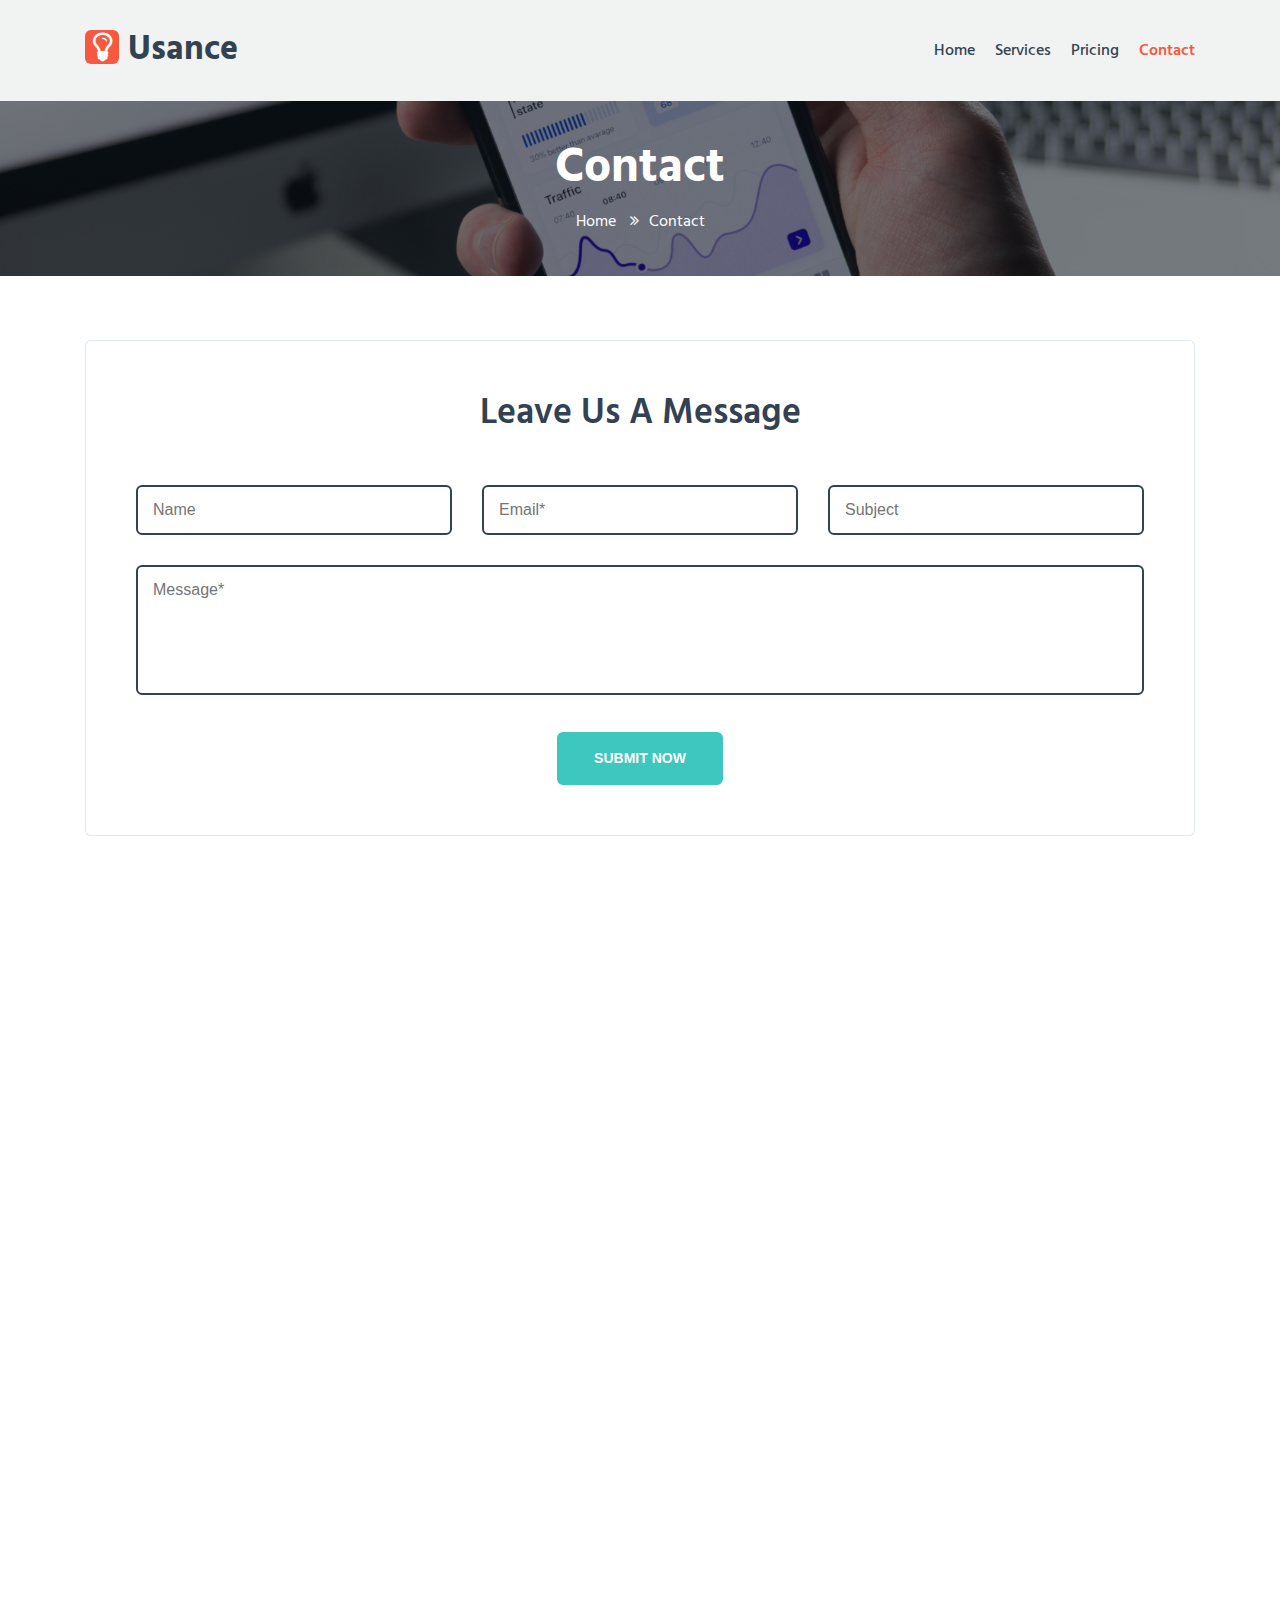
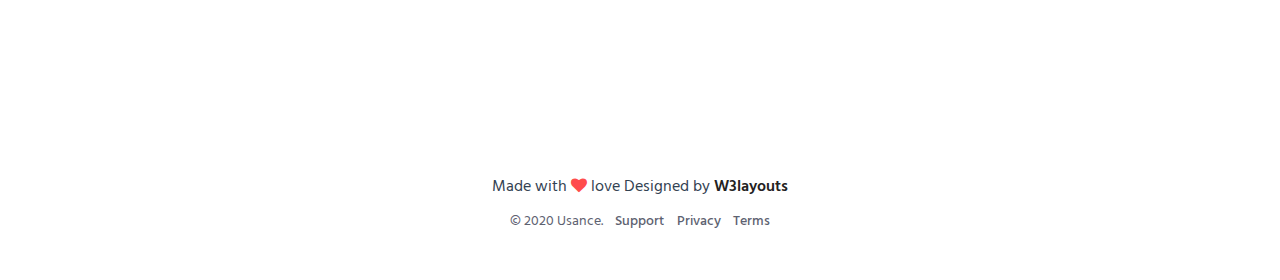
==== contact.html @ fd25aee6 "initial" ====
<!--
Author: W3layouts
Author URL: http://w3layouts.com
-->
<!doctype html>
<html lang="zxx">

<head>
  <!-- Required meta tags -->
  <meta charset="utf-8">
  <meta name="viewport" content="width=device-width, initial-scale=1, shrink-to-fit=no">
  <title>Usance a Corporate Category Bootstrap Responsive Website Template | Contact :: W3layouts</title>
  <!-- Template CSS -->
  <link rel="stylesheet" href="assets/css/style-starter.css">
  <!-- Template CSS -->
  <link href="//fonts.googleapis.com/css?family=Hind:400,500,600,700&display=swap" rel="stylesheet">
  <!-- Template CSS -->

</head>

<body>
  <!--/top-header-content-->
  <div class="template">
    <header id="site-header" class="fixed-top">
      <div class="container">
        <nav class="navbar navbar-expand-lg navbar-dark stroke">
          <a class="navbar-brand" href="index.html">
            <span class="fa fa-lightbulb-o"></span> Usance
          </a>
          <button class="navbar-toggler bg-gradient" type="button" data-toggle="collapse"
            data-target="#navbarTogglerDemo02" aria-controls="navbarTogglerDemo02" aria-expanded="false"
            aria-label="Toggle navigation"><span class="navbar-toggler-icon fa fa-bars"> </span>
          </button>

          <div class="collapse navbar-collapse" id="navbarTogglerDemo02">
            <ul class="navbar-nav ml-auto">
              <li class="nav-item">
                <a class="nav-link" href="index.html">Home <span class="sr-only">(current)</span></a>
              </li>
              <li class="nav-item">
                <a class="nav-link effect-3" href="services.html">Services</a>
              </li>
             
              <li class="nav-item">
                <a class="nav-link effect-3" href="pricing.html">Pricing</a>
              </li>
              <li class="nav-item active">
                <a class="nav-link effect-3" href="contact.html">Contact</a>
              </li>
            </ul>

          </div>
        </nav>
      </div>
    </header>
  </div>
  <!--//top-header-content-->

  <section class="w3l-inner-page-main">
    <div class="breadcrumb-infhny">
      <div class="container">
        <nav aria-label="breadcrumb">
          <h2 class="hny-title text-center">Contact</h2>
          <ol class="breadcrumb mb-0">
            <li><a href="index.html">Home</a>
              <span class="fa fa-angle-double-right"></span></li>
            <li class="active">Contact</li>
          </ol>
        </nav>
      </div>
    </div>
  </section>


  <!-- /contact-form -->
  <section class="w3l-contact-main">
    <div class="contact-infhny py-5">
      <div class="container py-lg-3">
        <div class="top-map">
          <div class="map-content-9">
            <form action="https://sendmail.w3layouts.com/submitForm" method="post">
              <div class="form-top1">
                <h3 class="hny-title text-center mb-lg-5 mb-4" data-aos="fade-down">Leave us a Message</h3>
                <div class="form-top">

                  <div class="form-top-left" data-aos="fade-up">

                    <input type="text" name="w3lName" id="w3lName" placeholder="Name" required="">

                    <input type="email" name="w3lSender" id="w3lSender" placeholder="Email*" required="">

                    <input type="text" name="w3lSubject" id="w3lName" placeholder="Subject" required="">

                  </div>
                  <div class="form-top-righ" data-aos="fade-up">
                    <textarea name="w3lMessage" id="w3lMessage" placeholder="Message*" required=""></textarea>
                  </div>
                </div>
                <div class="text-center">
                  <button type="submit">Submit Now</button>
                </div>
              </div>
            </form>
          </div>
          <div class="cont-details">
            <div class="cont-top london text-center" data-aos="fade-up">
              <h6><span class="fa fa-map-marker"></span> London Office</h6>
              <p>90 Maryam Springs Suite 260, Courbevoie, London, London</p>
              <p><a href="tel:+342 5897555">+342 5897556</a></p>
              <p><a href="mailto:info@example.com">mail@example.com</a></p>
            </div>
            <div class="cont-top paris text-center" data-aos="fade-up">
              <h6><span class="fa fa-map-marker"></span> Paris Office</h6>
              <p>20 Maryam Springs Suite 260, Courbevoie, Paris, Paris</p>
              <p><a href="tel:+442 5897555">+442 5897555</a></p>
              <p><a href="mailto:info@example.com">mail@example.com</a></p>
            </div>
            <div class="cont-top newyork text-center" data-aos="fade-up">
              <h6><span class="fa fa-map-marker"></span> New York Office</h6>
              <p>80 Maryam Springs Suite 260, Courbevoie, New York, USA</p>
              <p><a href="tel:+242 5897555">+242 5897554</a></p>
              <p><a href="mailto:info@example.com">mail@example.com</a></p>
            </div>
          </div>
        </div>
      </div>
    </div>

    <div class="map">
      <iframe
        src="https://www.google.com/maps/embed?pb=!1m18!1m12!1m3!1d387193.3059445135!2d-74.25986613799748!3d40.69714941774136!2m3!1f0!2f0!3f0!3m2!1i1024!2i768!4f13.1!4m3!3e3!4m0!4m0!5e0!3m2!1sen!2sin!4v1570181661801!5m2!1sen!2sin"
        allowfullscreen=""></iframe>
    </div>

  </section>
  <!-- //contact-form -->

  <!-- footer -->
  <footer class="w3l-footer-16">
    <div class="footer-content py-lg-5 py-4 text-center">
      <div class="container">
        <div class="copy-right">
      <h6>Made with <span class="fa fa-heart" aria-hidden="true"></span> love Designed by <a
						href="https://w3layouts.com">W3layouts</a> </h6>

          <ul class="footer-gd-16">
            <li>© 2020 Usance. </li>
            <li><a href="#">Support</a></li>
            <li><a href="#">Privacy</a></li>
            <li><a href="#">Terms</a></li>
          </ul>
        </div>
        <button onclick="topFunction()" id="movetop" title="Go to top">
          <span class="fa fa-angle-up"></span>
        </button>
      </div>
    </div>

    <!-- move top -->
    <script>
      // When the user scrolls down 20px from the top of the document, show the button
      window.onscroll = function () {
        scrollFunction()
      };

      function scrollFunction() {
        if (document.body.scrollTop > 20 || document.documentElement.scrollTop > 20) {
          document.getElementById("movetop").style.display = "block";
        } else {
          document.getElementById("movetop").style.display = "none";
        }
      }

      // When the user clicks on the button, scroll to the top of the document
      function topFunction() {
        document.body.scrollTop = 0;
        document.documentElement.scrollTop = 0;
      }
    </script>
    <!-- //move top -->
    <script>
      $(function () {
        $('.navbar-toggler').click(function () {
          $('body').toggleClass('noscroll');
        })
      });
    </script>
  </footer>
  <!-- //footer -->
</body>

</html>
<script src="assets/js/jquery-3.3.1.min.js"></script>
<!-- disable body scroll which navbar is in active -->
<script>
  $(function () {
    $('.navbar-toggler').click(function () {
      $('body').toggleClass('noscroll');
    })
  });
</script>
<!--/MENU-JS-->
<script>
  $(window).on("scroll", function () {
    var scroll = $(window).scrollTop();

    if (scroll >= 80) {
      $("#site-header").addClass("nav-fixed");
    } else {
      $("#site-header").removeClass("nav-fixed");
    }
  });

  //Main navigation Active Class Add Remove
  $(".navbar-toggler").on("click", function () {
    $("header").toggleClass("active");
  });
  $(document).on("ready", function () {
    if ($(window).width() > 991) {
      $("header").removeClass("active");
    }
    $(window).on("resize", function () {
      if ($(window).width() > 991) {
        $("header").removeClass("active");
      }
    });
  });
</script>
<!--//MENU-JS-->
<!-- /aos -->
<script src="assets/js/aos.js"></script>
<script src="assets/js/aosindex.js"></script>
<!-- //aos -->
<!-- disable body scroll which navbar is in active -->
<!-- //jQuery-Photo-filter-lightbox-portfolio-plugin -->
<script src="assets/js/bootstrap.min.js"></script>
---- assets/css/style-starter.css ----
/*--
Author: W3layouts
Author URL: http://w3layouts.com
--*/
@charset "UTF-8";

html {
  scroll-behavior: smooth;
}

h1,
h2,
h3,
h4,
h5,
h6 {
  font-family: 'Hind', sans-serif;
  font-weight: 700;
}

body,
body a,
body li,
body p,
.btn,
input {
  font-family: 'Hind', sans-serif;
}

body p {
  line-height: 1.5;
  font-weight: 400;
  font-size: 16px;
}

ol,
ul,
dl {
  margin-top: 0;
  margin-bottom: 0rem;
  padding: 0;
}

.form-control:focus {
  box-shadow: none !important;
}

body a:hover {
  color: #f75940;
  transition: 0.3s ease;
}

body input {
  border-radius: 6px;
}

body img {
  border-radius: 6px;
}

.noscroll {
  overflow: hidden;
}

h3.hny-title,
h3.hny-title.two {
  font-size: 38px;
  line-height: 46px;
  color: #334252;
  margin-bottom: 24px;
  text-transform: capitalize;
  font-weight: 600;
}

h3.hny-title.two {
  color: #fff;
}

h3.hny-title span.dot-1 {
  color: #f75940;
  margin-left: 10px;
}

a.read-more-btn.btn {
  font-weight: 600;
  box-shadow: 10px 10px 30px rgba(0, 0, 0, 0.1);
  transition: all .2s ease-in-out;
  border: 2px solid #f75940;
  padding: 0 32px;
  height: 53px;
  font-size: 18px;
  line-height: 53px;
  border-radius: 10px;
  color: #fff;
  background: #f75940;
}

a.read-more-btn.btn:hover {
  background: #3dc7be;
  border: 2px solid #3dc7be;
}

@media (max-width: 1280px) {

  h3.hny-title,
  h3.hny-title.two {
    font-size: 36px;
    line-height: 46px;
  }
}

@media (max-width: 667px) {

  h3.hny-title,
  h3.hny-title.two {
    font-size: 30px;
    line-height: 40px;
  }

  a.read-more-btn.btn {
    margin-top: 10px;
  }
}

@media (max-width: 480px) {

  h3.hny-title,
  h3.hny-title.two {
    font-size: 28px;
    line-height: 38px;
  }
}

@media (max-width: 440px) {

  h3.hny-title,
  h3.hny-title.two {
    font-size: 26px;
    line-height: 36px;
  }
}

/*!
 *  Font Awesome 4.7.0 by @davegandy - http://fontawesome.io - @fontawesome
 *  License - http://fontawesome.io/license (Font: SIL OFL 1.1, CSS: MIT License)
 */
/* FONT PATH
 * -------------------------- */
@font-face {
  font-family: 'FontAwesome';
  src: url("../fonts/fontawesome-webfont.eot?v=4.7.0");
  src: url("../fonts/fontawesome-webfont.eot?#iefix&v=4.7.0") format("embedded-opentype"), url("../fonts/fontawesome-webfont.woff2?v=4.7.0") format("woff2"), url("../fonts/fontawesome-webfont.woff?v=4.7.0") format("woff"), url("../fonts/fontawesome-webfont.ttf?v=4.7.0") format("truetype"), url("../fonts/fontawesome-webfont.svg?v=4.7.0#fontawesomeregular") format("svg");
  font-weight: normal;
  font-style: normal;
}

.fa {
  display: inline-block;
  font: normal normal normal 14px/1 FontAwesome;
  font-size: inherit;
  text-rendering: auto;
  -webkit-font-smoothing: antialiased;
  -moz-osx-font-smoothing: grayscale;
}

/* makes the font 33% larger relative to the icon container */
.fa-lg {
  font-size: 1.33333em;
  line-height: 0.75em;
  vertical-align: -15%;
}

.fa-2x {
  font-size: 2em;
}

.fa-3x {
  font-size: 3em;
}

.fa-4x {
  font-size: 4em;
}

.fa-5x {
  font-size: 5em;
}

.fa-fw {
  width: 1.28571em;
  text-align: center;
}

.fa-ul {
  padding-left: 0;
  margin-left: 2.14286em;
  list-style-type: none;
}

.fa-ul>li {
  position: relative;
}

.fa-li {
  position: absolute;
  left: -2.14286em;
  width: 2.14286em;
  top: 0.14286em;
  text-align: center;
}

.fa-li.fa-lg {
  left: -1.85714em;
}

.fa-border {
  padding: .2em .25em .15em;
  border: solid 0.08em #eee;
  border-radius: .1em;
}

.fa-pull-left {
  float: left;
}

.fa-pull-right {
  float: right;
}

.fa.fa-pull-left {
  margin-right: .3em;
}

.fa.fa-pull-right {
  margin-left: .3em;
}

/* Deprecated as of 4.4.0 */
.pull-right {
  float: right;
}

.pull-left {
  float: left;
}

.fa.pull-left {
  margin-right: .3em;
}

.fa.pull-right {
  margin-left: .3em;
}

.fa-spin {
  -webkit-animation: fa-spin 2s infinite linear;
  animation: fa-spin 2s infinite linear;
}

.fa-pulse {
  -webkit-animation: fa-spin 1s infinite steps(8);
  animation: fa-spin 1s infinite steps(8);
}

@-webkit-keyframes fa-spin {
  0% {
    transform: rotate(0deg);
  }

  100% {
    transform: rotate(359deg);
  }
}

@keyframes fa-spin {
  0% {
    transform: rotate(0deg);
  }

  100% {
    transform: rotate(359deg);
  }
}

.fa-rotate-90 {
  -ms-filter: "progid:DXImageTransform.Microsoft.BasicImage(rotation=1)";
  transform: rotate(90deg);
}

.fa-rotate-180 {
  -ms-filter: "progid:DXImageTransform.Microsoft.BasicImage(rotation=2)";
  transform: rotate(180deg);
}

.fa-rotate-270 {
  -ms-filter: "progid:DXImageTransform.Microsoft.BasicImage(rotation=3)";
  transform: rotate(270deg);
}

.fa-flip-horizontal {
  -ms-filter: "progid:DXImageTransform.Microsoft.BasicImage(rotation=0, mirror=1)";
  transform: scale(-1, 1);
}

.fa-flip-vertical {
  -ms-filter: "progid:DXImageTransform.Microsoft.BasicImage(rotation=2, mirror=1)";
  transform: scale(1, -1);
}

:root .fa-rotate-90,
:root .fa-rotate-180,
:root .fa-rotate-270,
:root .fa-flip-horizontal,
:root .fa-flip-vertical {
  -webkit-filter: none;
  filter: none;
}

.fa-stack {
  position: relative;
  display: inline-block;
  width: 2em;
  height: 2em;
  line-height: 2em;
  vertical-align: middle;
}

.fa-stack-1x,
.fa-stack-2x {
  position: absolute;
  left: 0;
  width: 100%;
  text-align: center;
}

.fa-stack-1x {
  line-height: inherit;
}

.fa-stack-2x {
  font-size: 2em;
}

.fa-inverse {
  color: #fff;
}

/* Font Awesome uses the Unicode Private Use Area (PUA) to ensure screen
   readers do not read off random characters that represent icons */
.fa-glass:before {
  content: "";
}

.fa-music:before {
  content: "";
}

.fa-search:before {
  content: "";
}

.fa-envelope-o:before {
  content: "";
}

.fa-heart:before {
  content: "";
}

.fa-star:before {
  content: "";
}

.fa-star-o:before {
  content: "";
}

.fa-user:before {
  content: "";
}

.fa-film:before {
  content: "";
}

.fa-th-large:before {
  content: "";
}

.fa-th:before {
  content: "";
}

.fa-th-list:before {
  content: "";
}

.fa-check:before {
  content: "";
}

.fa-remove:before,
.fa-close:before,
.fa-times:before {
  content: "";
}

.fa-search-plus:before {
  content: "";
}

.fa-search-minus:before {
  content: "";
}

.fa-power-off:before {
  content: "";
}

.fa-signal:before {
  content: "";
}

.fa-gear:before,
.fa-cog:before {
  content: "";
}

.fa-trash-o:before {
  content: "";
}

.fa-home:before {
  content: "";
}

.fa-file-o:before {
  content: "";
}

.fa-clock-o:before {
  content: "";
}

.fa-road:before {
  content: "";
}

.fa-download:before {
  content: "";
}

.fa-arrow-circle-o-down:before {
  content: "";
}

.fa-arrow-circle-o-up:before {
  content: "";
}

.fa-inbox:before {
  content: "";
}

.fa-play-circle-o:before {
  content: "";
}

.fa-rotate-right:before,
.fa-repeat:before {
  content: "";
}

.fa-refresh:before {
  content: "";
}

.fa-list-alt:before {
  content: "";
}

.fa-lock:before {
  content: "";
}

.fa-flag:before {
  content: "";
}

.fa-headphones:before {
  content: "";
}

.fa-volume-off:before {
  content: "";
}

.fa-volume-down:before {
  content: "";
}

.fa-volume-up:before {
  content: "";
}

.fa-qrcode:before {
  content: "";
}

.fa-barcode:before {
  content: "";
}

.fa-tag:before {
  content: "";
}

.fa-tags:before {
  content: "";
}

.fa-book:before {
  content: "";
}

.fa-bookmark:before {
  content: "";
}

.fa-print:before {
  content: "";
}

.fa-camera:before {
  content: "";
}

.fa-font:before {
  content: "";
}

.fa-bold:before {
  content: "";
}

.fa-italic:before {
  content: "";
}

.fa-text-height:before {
  content: "";
}

.fa-text-width:before {
  content: "";
}

.fa-align-left:before {
  content: "";
}

.fa-align-center:before {
  content: "";
}

.fa-align-right:before {
  content: "";
}

.fa-align-justify:before {
  content: "";
}

.fa-list:before {
  content: "";
}

.fa-dedent:before,
.fa-outdent:before {
  content: "";
}

.fa-indent:before {
  content: "";
}

.fa-video-camera:before {
  content: "";
}

.fa-photo:before,
.fa-image:before,
.fa-picture-o:before {
  content: "";
}

.fa-pencil:before {
  content: "";
}

.fa-map-marker:before {
  content: "";
}

.fa-adjust:before {
  content: "";
}

.fa-tint:before {
  content: "";
}

.fa-edit:before,
.fa-pencil-square-o:before {
  content: "";
}

.fa-share-square-o:before {
  content: "";
}

.fa-check-square-o:before {
  content: "";
}

.fa-arrows:before {
  content: "";
}

.fa-step-backward:before {
  content: "";
}

.fa-fast-backward:before {
  content: "";
}

.fa-backward:before {
  content: "";
}

.fa-play:before {
  content: "";
}

.fa-pause:before {
  content: "";
}

.fa-stop:before {
  content: "";
}

.fa-forward:before {
  content: "";
}

.fa-fast-forward:before {
  content: "";
}

.fa-step-forward:before {
  content: "";
}

.fa-eject:before {
  content: "";
}

.fa-chevron-left:before {
  content: "";
}

.fa-chevron-right:before {
  content: "";
}

.fa-plus-circle:before {
  content: "";
}

.fa-minus-circle:before {
  content: "";
}

.fa-times-circle:before {
  content: "";
}

.fa-check-circle:before {
  content: "";
}

.fa-question-circle:before {
  content: "";
}

.fa-info-circle:before {
  content: "";
}

.fa-crosshairs:before {
  content: "";
}

.fa-times-circle-o:before {
  content: "";
}

.fa-check-circle-o:before {
  content: "";
}

.fa-ban:before {
  content: "";
}

.fa-arrow-left:before {
  content: "";
}

.fa-arrow-right:before {
  content: "";
}

.fa-arrow-up:before {
  content: "";
}

.fa-arrow-down:before {
  content: "";
}

.fa-mail-forward:before,
.fa-share:before {
  content: "";
}

.fa-expand:before {
  content: "";
}

.fa-compress:before {
  content: "";
}

.fa-plus:before {
  content: "";
}

.fa-minus:before {
  content: "";
}

.fa-asterisk:before {
  content: "";
}

.fa-exclamation-circle:before {
  content: "";
}

.fa-gift:before {
  content: "";
}

.fa-leaf:before {
  content: "";
}

.fa-fire:before {
  content: "";
}

.fa-eye:before {
  content: "";
}

.fa-eye-slash:before {
  content: "";
}

.fa-warning:before,
.fa-exclamation-triangle:before {
  content: "";
}

.fa-plane:before {
  content: "";
}

.fa-calendar:before {
  content: "";
}

.fa-random:before {
  content: "";
}

.fa-comment:before {
  content: "";
}

.fa-magnet:before {
  content: "";
}

.fa-chevron-up:before {
  content: "";
}

.fa-chevron-down:before {
  content: "";
}

.fa-retweet:before {
  content: "";
}

.fa-shopping-cart:before {
  content: "";
}

.fa-folder:before {
  content: "";
}

.fa-folder-open:before {
  content: "";
}

.fa-arrows-v:before {
  content: "";
}

.fa-arrows-h:before {
  content: "";
}

.fa-bar-chart-o:before,
.fa-bar-chart:before {
  content: "";
}

.fa-twitter-square:before {
  content: "";
}

.fa-facebook-square:before {
  content: "";
}

.fa-camera-retro:before {
  content: "";
}

.fa-key:before {
  content: "";
}

.fa-gears:before,
.fa-cogs:before {
  content: "";
}

.fa-comments:before {
  content: "";
}

.fa-thumbs-o-up:before {
  content: "";
}

.fa-thumbs-o-down:before {
  content: "";
}

.fa-star-half:before {
  content: "";
}

.fa-heart-o:before {
  content: "";
}

.fa-sign-out:before {
  content: "";
}

.fa-linkedin-square:before {
  content: "";
}

.fa-thumb-tack:before {
  content: "";
}

.fa-external-link:before {
  content: "";
}

.fa-sign-in:before {
  content: "";
}

.fa-trophy:before {
  content: "";
}

.fa-github-square:before {
  content: "";
}

.fa-upload:before {
  content: "";
}

.fa-lemon-o:before {
  content: "";
}

.fa-phone:before {
  content: "";
}

.fa-square-o:before {
  content: "";
}

.fa-bookmark-o:before {
  content: "";
}

.fa-phone-square:before {
  content: "";
}

.fa-twitter:before {
  content: "";
}

.fa-facebook-f:before,
.fa-facebook:before {
  content: "";
}

.fa-github:before {
  content: "";
}

.fa-unlock:before {
  content: "";
}

.fa-credit-card:before {
  content: "";
}

.fa-feed:before,
.fa-rss:before {
  content: "";
}

.fa-hdd-o:before {
  content: "";
}

.fa-bullhorn:before {
  content: "";
}

.fa-bell:before {
  content: "";
}

.fa-certificate:before {
  content: "";
}

.fa-hand-o-right:before {
  content: "";
}

.fa-hand-o-left:before {
  content: "";
}

.fa-hand-o-up:before {
  content: "";
}

.fa-hand-o-down:before {
  content: "";
}

.fa-arrow-circle-left:before {
  content: "";
}

.fa-arrow-circle-right:before {
  content: "";
}

.fa-arrow-circle-up:before {
  content: "";
}

.fa-arrow-circle-down:before {
  content: "";
}

.fa-globe:before {
  content: "";
}

.fa-wrench:before {
  content: "";
}

.fa-tasks:before {
  content: "";
}

.fa-filter:before {
  content: "";
}

.fa-briefcase:before {
  content: "";
}

.fa-arrows-alt:before {
  content: "";
}

.fa-group:before,
.fa-users:before {
  content: "";
}

.fa-chain:before,
.fa-link:before {
  content: "";
}

.fa-cloud:before {
  content: "";
}

.fa-flask:before {
  content: "";
}

.fa-cut:before,
.fa-scissors:before {
  content: "";
}

.fa-copy:before,
.fa-files-o:before {
  content: "";
}

.fa-paperclip:before {
  content: "";
}

.fa-save:before,
.fa-floppy-o:before {
  content: "";
}

.fa-square:before {
  content: "";
}

.fa-navicon:before,
.fa-reorder:before,
.fa-bars:before {
  content: "";
}

.fa-list-ul:before {
  content: "";
}

.fa-list-ol:before {
  content: "";
}

.fa-strikethrough:before {
  content: "";
}

.fa-underline:before {
  content: "";
}

.fa-table:before {
  content: "";
}

.fa-magic:before {
  content: "";
}

.fa-truck:before {
  content: "";
}

.fa-pinterest:before {
  content: "";
}

.fa-pinterest-square:before {
  content: "";
}

.fa-google-plus-square:before {
  content: "";
}

.fa-google-plus:before {
  content: "";
}

.fa-money:before {
  content: "";
}

.fa-caret-down:before {
  content: "";
}

.fa-caret-up:before {
  content: "";
}

.fa-caret-left:before {
  content: "";
}

.fa-caret-right:before {
  content: "";
}

.fa-columns:before {
  content: "";
}

.fa-unsorted:before,
.fa-sort:before {
  content: "";
}

.fa-sort-down:before,
.fa-sort-desc:before {
  content: "";
}

.fa-sort-up:before,
.fa-sort-asc:before {
  content: "";
}

.fa-envelope:before {
  content: "";
}

.fa-linkedin:before {
  content: "";
}

.fa-rotate-left:before,
.fa-undo:before {
  content: "";
}

.fa-legal:before,
.fa-gavel:before {
  content: "";
}

.fa-dashboard:before,
.fa-tachometer:before {
  content: "";
}

.fa-comment-o:before {
  content: "";
}

.fa-comments-o:before {
  content: "";
}

.fa-flash:before,
.fa-bolt:before {
  content: "";
}

.fa-sitemap:before {
  content: "";
}

.fa-umbrella:before {
  content: "";
}

.fa-paste:before,
.fa-clipboard:before {
  content: "";
}

.fa-lightbulb-o:before {
  content: "";
}

.fa-exchange:before {
  content: "";
}

.fa-cloud-download:before {
  content: "";
}

.fa-cloud-upload:before {
  content: "";
}

.fa-user-md:before {
  content: "";
}

.fa-stethoscope:before {
  content: "";
}

.fa-suitcase:before {
  content: "";
}

.fa-bell-o:before {
  content: "";
}

.fa-coffee:before {
  content: "";
}

.fa-cutlery:before {
  content: "";
}

.fa-file-text-o:before {
  content: "";
}

.fa-building-o:before {
  content: "";
}

.fa-hospital-o:before {
  content: "";
}

.fa-ambulance:before {
  content: "";
}

.fa-medkit:before {
  content: "";
}

.fa-fighter-jet:before {
  content: "";
}

.fa-beer:before {
  content: "";
}

.fa-h-square:before {
  content: "";
}

.fa-plus-square:before {
  content: "";
}

.fa-angle-double-left:before {
  content: "";
}

.fa-angle-double-right:before {
  content: "";
}

.fa-angle-double-up:before {
  content: "";
}

.fa-angle-double-down:before {
  content: "";
}

.fa-angle-left:before {
  content: "";
}

.fa-angle-right:before {
  content: "";
}

.fa-angle-up:before {
  content: "";
}

.fa-angle-down:before {
  content: "";
}

.fa-desktop:before {
  content: "";
}

.fa-laptop:before {
  content: "";
}

.fa-tablet:before {
  content: "";
}

.fa-mobile-phone:before,
.fa-mobile:before {
  content: "";
}

.fa-circle-o:before {
  content: "";
}

.fa-quote-left:before {
  content: "";
}

.fa-quote-right:before {
  content: "";
}

.fa-spinner:before {
  content: "";
}

.fa-circle:before {
  content: "";
}

.fa-mail-reply:before,
.fa-reply:before {
  content: "";
}

.fa-github-alt:before {
  content: "";
}

.fa-folder-o:before {
  content: "";
}

.fa-folder-open-o:before {
  content: "";
}

.fa-smile-o:before {
  content: "";
}

.fa-frown-o:before {
  content: "";
}

.fa-meh-o:before {
  content: "";
}

.fa-gamepad:before {
  content: "";
}

.fa-keyboard-o:before {
  content: "";
}

.fa-flag-o:before {
  content: "";
}

.fa-flag-checkered:before {
  content: "";
}

.fa-terminal:before {
  content: "";
}

.fa-code:before {
  content: "";
}

.fa-mail-reply-all:before,
.fa-reply-all:before {
  content: "";
}

.fa-star-half-empty:before,
.fa-star-half-full:before,
.fa-star-half-o:before {
  content: "";
}

.fa-location-arrow:before {
  content: "";
}

.fa-crop:before {
  content: "";
}

.fa-code-fork:before {
  content: "";
}

.fa-unlink:before,
.fa-chain-broken:before {
  content: "";
}

.fa-question:before {
  content: "";
}

.fa-info:before {
  content: "";
}

.fa-exclamation:before {
  content: "";
}

.fa-superscript:before {
  content: "";
}

.fa-subscript:before {
  content: "";
}

.fa-eraser:before {
  content: "";
}

.fa-puzzle-piece:before {
  content: "";
}

.fa-microphone:before {
  content: "";
}

.fa-microphone-slash:before {
  content: "";
}

.fa-shield:before {
  content: "";
}

.fa-calendar-o:before {
  content: "";
}

.fa-fire-extinguisher:before {
  content: "";
}

.fa-rocket:before {
  content: "";
}

.fa-maxcdn:before {
  content: "";
}

.fa-chevron-circle-left:before {
  content: "";
}

.fa-chevron-circle-right:before {
  content: "";
}

.fa-chevron-circle-up:before {
  content: "";
}

.fa-chevron-circle-down:before {
  content: "";
}

.fa-html5:before {
  content: "";
}

.fa-css3:before {
  content: "";
}

.fa-anchor:before {
  content: "";
}

.fa-unlock-alt:before {
  content: "";
}

.fa-bullseye:before {
  content: "";
}

.fa-ellipsis-h:before {
  content: "";
}

.fa-ellipsis-v:before {
  content: "";
}

.fa-rss-square:before {
  content: "";
}

.fa-play-circle:before {
  content: "";
}

.fa-ticket:before {
  content: "";
}

.fa-minus-square:before {
  content: "";
}

.fa-minus-square-o:before {
  content: "";
}

.fa-level-up:before {
  content: "";
}

.fa-level-down:before {
  content: "";
}

.fa-check-square:before {
  content: "";
}

.fa-pencil-square:before {
  content: "";
}

.fa-external-link-square:before {
  content: "";
}

.fa-share-square:before {
  content: "";
}

.fa-compass:before {
  content: "";
}

.fa-toggle-down:before,
.fa-caret-square-o-down:before {
  content: "";
}

.fa-toggle-up:before,
.fa-caret-square-o-up:before {
  content: "";
}

.fa-toggle-right:before,
.fa-caret-square-o-right:before {
  content: "";
}

.fa-euro:before,
.fa-eur:before {
  content: "";
}

.fa-gbp:before {
  content: "";
}

.fa-dollar:before,
.fa-usd:before {
  content: "";
}

.fa-rupee:before,
.fa-inr:before {
  content: "";
}

.fa-cny:before,
.fa-rmb:before,
.fa-yen:before,
.fa-jpy:before {
  content: "";
}

.fa-ruble:before,
.fa-rouble:before,
.fa-rub:before {
  content: "";
}

.fa-won:before,
.fa-krw:before {
  content: "";
}

.fa-bitcoin:before,
.fa-btc:before {
  content: "";
}

.fa-file:before {
  content: "";
}

.fa-file-text:before {
  content: "";
}

.fa-sort-alpha-asc:before {
  content: "";
}

.fa-sort-alpha-desc:before {
  content: "";
}

.fa-sort-amount-asc:before {
  content: "";
}

.fa-sort-amount-desc:before {
  content: "";
}

.fa-sort-numeric-asc:before {
  content: "";
}

.fa-sort-numeric-desc:before {
  content: "";
}

.fa-thumbs-up:before {
  content: "";
}

.fa-thumbs-down:before {
  content: "";
}

.fa-youtube-square:before {
  content: "";
}

.fa-youtube:before {
  content: "";
}

.fa-xing:before {
  content: "";
}

.fa-xing-square:before {
  content: "";
}

.fa-youtube-play:before {
  content: "";
}

.fa-dropbox:before {
  content: "";
}

.fa-stack-overflow:before {
  content: "";
}

.fa-instagram:before {
  content: "";
}

.fa-flickr:before {
  content: "";
}

.fa-adn:before {
  content: "";
}

.fa-bitbucket:before {
  content: "";
}

.fa-bitbucket-square:before {
  content: "";
}

.fa-tumblr:before {
  content: "";
}

.fa-tumblr-square:before {
  content: "";
}

.fa-long-arrow-down:before {
  content: "";
}

.fa-long-arrow-up:before {
  content: "";
}

.fa-long-arrow-left:before {
  content: "";
}

.fa-long-arrow-right:before {
  content: "";
}

.fa-apple:before {
  content: "";
}

.fa-windows:before {
  content: "";
}

.fa-android:before {
  content: "";
}

.fa-linux:before {
  content: "";
}

.fa-dribbble:before {
  content: "";
}

.fa-skype:before {
  content: "";
}

.fa-foursquare:before {
  content: "";
}

.fa-trello:before {
  content: "";
}

.fa-female:before {
  content: "";
}

.fa-male:before {
  content: "";
}

.fa-gittip:before,
.fa-gratipay:before {
  content: "";
}

.fa-sun-o:before {
  content: "";
}

.fa-moon-o:before {
  content: "";
}

.fa-archive:before {
  content: "";
}

.fa-bug:before {
  content: "";
}

.fa-vk:before {
  content: "";
}

.fa-weibo:before {
  content: "";
}

.fa-renren:before {
  content: "";
}

.fa-pagelines:before {
  content: "";
}

.fa-stack-exchange:before {
  content: "";
}

.fa-arrow-circle-o-right:before {
  content: "";
}

.fa-arrow-circle-o-left:before {
  content: "";
}

.fa-toggle-left:before,
.fa-caret-square-o-left:before {
  content: "";
}

.fa-dot-circle-o:before {
  content: "";
}

.fa-wheelchair:before {
  content: "";
}

.fa-vimeo-square:before {
  content: "";
}

.fa-turkish-lira:before,
.fa-try:before {
  content: "";
}

.fa-plus-square-o:before {
  content: "";
}

.fa-space-shuttle:before {
  content: "";
}

.fa-slack:before {
  content: "";
}

.fa-envelope-square:before {
  content: "";
}

.fa-wordpress:before {
  content: "";
}

.fa-openid:before {
  content: "";
}

.fa-institution:before,
.fa-bank:before,
.fa-university:before {
  content: "";
}

.fa-mortar-board:before,
.fa-graduation-cap:before {
  content: "";
}

.fa-yahoo:before {
  content: "";
}

.fa-google:before {
  content: "";
}

.fa-reddit:before {
  content: "";
}

.fa-reddit-square:before {
  content: "";
}

.fa-stumbleupon-circle:before {
  content: "";
}

.fa-stumbleupon:before {
  content: "";
}

.fa-delicious:before {
  content: "";
}

.fa-digg:before {
  content: "";
}

.fa-pied-piper-pp:before {
  content: "";
}

.fa-pied-piper-alt:before {
  content: "";
}

.fa-drupal:before {
  content: "";
}

.fa-joomla:before {
  content: "";
}

.fa-language:before {
  content: "";
}

.fa-fax:before {
  content: "";
}

.fa-building:before {
  content: "";
}

.fa-child:before {
  content: "";
}

.fa-paw:before {
  content: "";
}

.fa-spoon:before {
  content: "";
}

.fa-cube:before {
  content: "";
}

.fa-cubes:before {
  content: "";
}

.fa-behance:before {
  content: "";
}

.fa-behance-square:before {
  content: "";
}

.fa-steam:before {
  content: "";
}

.fa-steam-square:before {
  content: "";
}

.fa-recycle:before {
  content: "";
}

.fa-automobile:before,
.fa-car:before {
  content: "";
}

.fa-cab:before,
.fa-taxi:before {
  content: "";
}

.fa-tree:before {
  content: "";
}

.fa-spotify:before {
  content: "";
}

.fa-deviantart:before {
  content: "";
}

.fa-soundcloud:before {
  content: "";
}

.fa-database:before {
  content: "";
}

.fa-file-pdf-o:before {
  content: "";
}

.fa-file-word-o:before {
  content: "";
}

.fa-file-excel-o:before {
  content: "";
}

.fa-file-powerpoint-o:before {
  content: "";
}

.fa-file-photo-o:before,
.fa-file-picture-o:before,
.fa-file-image-o:before {
  content: "";
}

.fa-file-zip-o:before,
.fa-file-archive-o:before {
  content: "";
}

.fa-file-sound-o:before,
.fa-file-audio-o:before {
  content: "";
}

.fa-file-movie-o:before,
.fa-file-video-o:before {
  content: "";
}

.fa-file-code-o:before {
  content: "";
}

.fa-vine:before {
  content: "";
}

.fa-codepen:before {
  content: "";
}

.fa-jsfiddle:before {
  content: "";
}

.fa-life-bouy:before,
.fa-life-buoy:before,
.fa-life-saver:before,
.fa-support:before,
.fa-life-ring:before {
  content: "";
}

.fa-circle-o-notch:before {
  content: "";
}

.fa-ra:before,
.fa-resistance:before,
.fa-rebel:before {
  content: "";
}

.fa-ge:before,
.fa-empire:before {
  content: "";
}

.fa-git-square:before {
  content: "";
}

.fa-git:before {
  content: "";
}

.fa-y-combinator-square:before,
.fa-yc-square:before,
.fa-hacker-news:before {
  content: "";
}

.fa-tencent-weibo:before {
  content: "";
}

.fa-qq:before {
  content: "";
}

.fa-wechat:before,
.fa-weixin:before {
  content: "";
}

.fa-send:before,
.fa-paper-plane:before {
  content: "";
}

.fa-send-o:before,
.fa-paper-plane-o:before {
  content: "";
}

.fa-history:before {
  content: "";
}

.fa-circle-thin:before {
  content: "";
}

.fa-header:before {
  content: "";
}

.fa-paragraph:before {
  content: "";
}

.fa-sliders:before {
  content: "";
}

.fa-share-alt:before {
  content: "";
}

.fa-share-alt-square:before {
  content: "";
}

.fa-bomb:before {
  content: "";
}

.fa-soccer-ball-o:before,
.fa-futbol-o:before {
  content: "";
}

.fa-tty:before {
  content: "";
}

.fa-binoculars:before {
  content: "";
}

.fa-plug:before {
  content: "";
}

.fa-slideshare:before {
  content: "";
}

.fa-twitch:before {
  content: "";
}

.fa-yelp:before {
  content: "";
}

.fa-newspaper-o:before {
  content: "";
}

.fa-wifi:before {
  content: "";
}

.fa-calculator:before {
  content: "";
}

.fa-paypal:before {
  content: "";
}

.fa-google-wallet:before {
  content: "";
}

.fa-cc-visa:before {
  content: "";
}

.fa-cc-mastercard:before {
  content: "";
}

.fa-cc-discover:before {
  content: "";
}

.fa-cc-amex:before {
  content: "";
}

.fa-cc-paypal:before {
  content: "";
}

.fa-cc-stripe:before {
  content: "";
}

.fa-bell-slash:before {
  content: "";
}

.fa-bell-slash-o:before {
  content: "";
}

.fa-trash:before {
  content: "";
}

.fa-copyright:before {
  content: "";
}

.fa-at:before {
  content: "";
}

.fa-eyedropper:before {
  content: "";
}

.fa-paint-brush:before {
  content: "";
}

.fa-birthday-cake:before {
  content: "";
}

.fa-area-chart:before {
  content: "";
}

.fa-pie-chart:before {
  content: "";
}

.fa-line-chart:before {
  content: "";
}

.fa-lastfm:before {
  content: "";
}

.fa-lastfm-square:before {
  content: "";
}

.fa-toggle-off:before {
  content: "";
}

.fa-toggle-on:before {
  content: "";
}

.fa-bicycle:before {
  content: "";
}

.fa-bus:before {
  content: "";
}

.fa-ioxhost:before {
  content: "";
}

.fa-angellist:before {
  content: "";
}

.fa-cc:before {
  content: "";
}

.fa-shekel:before,
.fa-sheqel:before,
.fa-ils:before {
  content: "";
}

.fa-meanpath:before {
  content: "";
}

.fa-buysellads:before {
  content: "";
}

.fa-connectdevelop:before {
  content: "";
}

.fa-dashcube:before {
  content: "";
}

.fa-forumbee:before {
  content: "";
}

.fa-leanpub:before {
  content: "";
}

.fa-sellsy:before {
  content: "";
}

.fa-shirtsinbulk:before {
  content: "";
}

.fa-simplybuilt:before {
  content: "";
}

.fa-skyatlas:before {
  content: "";
}

.fa-cart-plus:before {
  content: "";
}

.fa-cart-arrow-down:before {
  content: "";
}

.fa-diamond:before {
  content: "";
}

.fa-ship:before {
  content: "";
}

.fa-user-secret:before {
  content: "";
}

.fa-motorcycle:before {
  content: "";
}

.fa-street-view:before {
  content: "";
}

.fa-heartbeat:before {
  content: "";
}

.fa-venus:before {
  content: "";
}

.fa-mars:before {
  content: "";
}

.fa-mercury:before {
  content: "";
}

.fa-intersex:before,
.fa-transgender:before {
  content: "";
}

.fa-transgender-alt:before {
  content: "";
}

.fa-venus-double:before {
  content: "";
}

.fa-mars-double:before {
  content: "";
}

.fa-venus-mars:before {
  content: "";
}

.fa-mars-stroke:before {
  content: "";
}

.fa-mars-stroke-v:before {
  content: "";
}

.fa-mars-stroke-h:before {
  content: "";
}

.fa-neuter:before {
  content: "";
}

.fa-genderless:before {
  content: "";
}

.fa-facebook-official:before {
  content: "";
}

.fa-pinterest-p:before {
  content: "";
}

.fa-whatsapp:before {
  content: "";
}

.fa-server:before {
  content: "";
}

.fa-user-plus:before {
  content: "";
}

.fa-user-times:before {
  content: "";
}

.fa-hotel:before,
.fa-bed:before {
  content: "";
}

.fa-viacoin:before {
  content: "";
}

.fa-train:before {
  content: "";
}

.fa-subway:before {
  content: "";
}

.fa-medium:before {
  content: "";
}

.fa-yc:before,
.fa-y-combinator:before {
  content: "";
}

.fa-optin-monster:before {
  content: "";
}

.fa-opencart:before {
  content: "";
}

.fa-expeditedssl:before {
  content: "";
}

.fa-battery-4:before,
.fa-battery:before,
.fa-battery-full:before {
  content: "";
}

.fa-battery-3:before,
.fa-battery-three-quarters:before {
  content: "";
}

.fa-battery-2:before,
.fa-battery-half:before {
  content: "";
}

.fa-battery-1:before,
.fa-battery-quarter:before {
  content: "";
}

.fa-battery-0:before,
.fa-battery-empty:before {
  content: "";
}

.fa-mouse-pointer:before {
  content: "";
}

.fa-i-cursor:before {
  content: "";
}

.fa-object-group:before {
  content: "";
}

.fa-object-ungroup:before {
  content: "";
}

.fa-sticky-note:before {
  content: "";
}

.fa-sticky-note-o:before {
  content: "";
}

.fa-cc-jcb:before {
  content: "";
}

.fa-cc-diners-club:before {
  content: "";
}

.fa-clone:before {
  content: "";
}

.fa-balance-scale:before {
  content: "";
}

.fa-hourglass-o:before {
  content: "";
}

.fa-hourglass-1:before,
.fa-hourglass-start:before {
  content: "";
}

.fa-hourglass-2:before,
.fa-hourglass-half:before {
  content: "";
}

.fa-hourglass-3:before,
.fa-hourglass-end:before {
  content: "";
}

.fa-hourglass:before {
  content: "";
}

.fa-hand-grab-o:before,
.fa-hand-rock-o:before {
  content: "";
}

.fa-hand-stop-o:before,
.fa-hand-paper-o:before {
  content: "";
}

.fa-hand-scissors-o:before {
  content: "";
}

.fa-hand-lizard-o:before {
  content: "";
}

.fa-hand-spock-o:before {
  content: "";
}

.fa-hand-pointer-o:before {
  content: "";
}

.fa-hand-peace-o:before {
  content: "";
}

.fa-trademark:before {
  content: "";
}

.fa-registered:before {
  content: "";
}

.fa-creative-commons:before {
  content: "";
}

.fa-gg:before {
  content: "";
}

.fa-gg-circle:before {
  content: "";
}

.fa-tripadvisor:before {
  content: "";
}

.fa-odnoklassniki:before {
  content: "";
}

.fa-odnoklassniki-square:before {
  content: "";
}

.fa-get-pocket:before {
  content: "";
}

.fa-wikipedia-w:before {
  content: "";
}

.fa-safari:before {
  content: "";
}

.fa-chrome:before {
  content: "";
}

.fa-firefox:before {
  content: "";
}

.fa-opera:before {
  content: "";
}

.fa-internet-explorer:before {
  content: "";
}

.fa-tv:before,
.fa-television:before {
  content: "";
}

.fa-contao:before {
  content: "";
}

.fa-500px:before {
  content: "";
}

.fa-amazon:before {
  content: "";
}

.fa-calendar-plus-o:before {
  content: "";
}

.fa-calendar-minus-o:before {
  content: "";
}

.fa-calendar-times-o:before {
  content: "";
}

.fa-calendar-check-o:before {
  content: "";
}

.fa-industry:before {
  content: "";
}

.fa-map-pin:before {
  content: "";
}

.fa-map-signs:before {
  content: "";
}

.fa-map-o:before {
  content: "";
}

.fa-map:before {
  content: "";
}

.fa-commenting:before {
  content: "";
}

.fa-commenting-o:before {
  content: "";
}

.fa-houzz:before {
  content: "";
}

.fa-vimeo:before {
  content: "";
}

.fa-black-tie:before {
  content: "";
}

.fa-fonticons:before {
  content: "";
}

.fa-reddit-alien:before {
  content: "";
}

.fa-edge:before {
  content: "";
}

.fa-credit-card-alt:before {
  content: "";
}

.fa-codiepie:before {
  content: "";
}

.fa-modx:before {
  content: "";
}

.fa-fort-awesome:before {
  content: "";
}

.fa-usb:before {
  content: "";
}

.fa-product-hunt:before {
  content: "";
}

.fa-mixcloud:before {
  content: "";
}

.fa-scribd:before {
  content: "";
}

.fa-pause-circle:before {
  content: "";
}

.fa-pause-circle-o:before {
  content: "";
}

.fa-stop-circle:before {
  content: "";
}

.fa-stop-circle-o:before {
  content: "";
}

.fa-shopping-bag:before {
  content: "";
}

.fa-shopping-basket:before {
  content: "";
}

.fa-hashtag:before {
  content: "";
}

.fa-bluetooth:before {
  content: "";
}

.fa-bluetooth-b:before {
  content: "";
}

.fa-percent:before {
  content: "";
}

.fa-gitlab:before {
  content: "";
}

.fa-wpbeginner:before {
  content: "";
}

.fa-wpforms:before {
  content: "";
}

.fa-envira:before {
  content: "";
}

.fa-universal-access:before {
  content: "";
}

.fa-wheelchair-alt:before {
  content: "";
}

.fa-question-circle-o:before {
  content: "";
}

.fa-blind:before {
  content: "";
}

.fa-audio-description:before {
  content: "";
}

.fa-volume-control-phone:before {
  content: "";
}

.fa-braille:before {
  content: "";
}

.fa-assistive-listening-systems:before {
  content: "";
}

.fa-asl-interpreting:before,
.fa-american-sign-language-interpreting:before {
  content: "";
}

.fa-deafness:before,
.fa-hard-of-hearing:before,
.fa-deaf:before {
  content: "";
}

.fa-glide:before {
  content: "";
}

.fa-glide-g:before {
  content: "";
}

.fa-signing:before,
.fa-sign-language:before {
  content: "";
}

.fa-low-vision:before {
  content: "";
}

.fa-viadeo:before {
  content: "";
}

.fa-viadeo-square:before {
  content: "";
}

.fa-snapchat:before {
  content: "";
}

.fa-snapchat-ghost:before {
  content: "";
}

.fa-snapchat-square:before {
  content: "";
}

.fa-pied-piper:before {
  content: "";
}

.fa-first-order:before {
  content: "";
}

.fa-yoast:before {
  content: "";
}

.fa-themeisle:before {
  content: "";
}

.fa-google-plus-circle:before,
.fa-google-plus-official:before {
  content: "";
}

.fa-fa:before,
.fa-font-awesome:before {
  content: "";
}

.fa-handshake-o:before {
  content: "";
}

.fa-envelope-open:before {
  content: "";
}

.fa-envelope-open-o:before {
  content: "";
}

.fa-linode:before {
  content: "";
}

.fa-address-book:before {
  content: "";
}

.fa-address-book-o:before {
  content: "";
}

.fa-vcard:before,
.fa-address-card:before {
  content: "";
}

.fa-vcard-o:before,
.fa-address-card-o:before {
  content: "";
}

.fa-user-circle:before {
  content: "";
}

.fa-user-circle-o:before {
  content: "";
}

.fa-user-o:before {
  content: "";
}

.fa-id-badge:before {
  content: "";
}

.fa-drivers-license:before,
.fa-id-card:before {
  content: "";
}

.fa-drivers-license-o:before,
.fa-id-card-o:before {
  content: "";
}

.fa-quora:before {
  content: "";
}

.fa-free-code-camp:before {
  content: "";
}

.fa-telegram:before {
  content: "";
}

.fa-thermometer-4:before,
.fa-thermometer:before,
.fa-thermometer-full:before {
  content: "";
}

.fa-thermometer-3:before,
.fa-thermometer-three-quarters:before {
  content: "";
}

.fa-thermometer-2:before,
.fa-thermometer-half:before {
  content: "";
}

.fa-thermometer-1:before,
.fa-thermometer-quarter:before {
  content: "";
}

.fa-thermometer-0:before,
.fa-thermometer-empty:before {
  content: "";
}

.fa-shower:before {
  content: "";
}

.fa-bathtub:before,
.fa-s15:before,
.fa-bath:before {
  content: "";
}

.fa-podcast:before {
  content: "";
}

.fa-window-maximize:before {
  content: "";
}

.fa-window-minimize:before {
  content: "";
}

.fa-window-restore:before {
  content: "";
}

.fa-times-rectangle:before,
.fa-window-close:before {
  content: "";
}

.fa-times-rectangle-o:before,
.fa-window-close-o:before {
  content: "";
}

.fa-bandcamp:before {
  content: "";
}

.fa-grav:before {
  content: "";
}

.fa-etsy:before {
  content: "";
}

.fa-imdb:before {
  content: "";
}

.fa-ravelry:before {
  content: "";
}

.fa-eercast:before {
  content: "";
}

.fa-microchip:before {
  content: "";
}

.fa-snowflake-o:before {
  content: "";
}

.fa-superpowers:before {
  content: "";
}

.fa-wpexplorer:before {
  content: "";
}

.fa-meetup:before {
  content: "";
}

.sr-only {
  position: absolute;
  width: 1px;
  height: 1px;
  padding: 0;
  margin: -1px;
  overflow: hidden;
  clip: rect(0, 0, 0, 0);
  border: 0;
}

.sr-only-focusable:active,
.sr-only-focusable:focus {
  position: static;
  width: auto;
  height: auto;
  margin: 0;
  overflow: visible;
  clip: auto;
}

.template {
  position: relative;
}

.template main {
  flex: 1;
}

.template a {
  transition: all 0.5s ease;
}

.template a:hover {
  color: #f75940;
  text-decoration: none;
}

.template header {
  padding: 20px 0px;
  transition: all 0.4s ease 0s;
  background: #f0f3f1;
}

.template header.active {
  background: #f75940;
}

.template .navbar {
  padding: 0;
}

.template .navbar .navbar-brand {
  margin: 0;
  padding: 0;
  font-size: 34px;
  font-weight: 700;
  text-transform: capitalize;
  color: #334252;
}

.template .navbar .navbar-brand span.fa {
  width: 34px;
  height: 34px;
  display: inline-block;
  background: #f75940;
  line-height: 34px;
  color: #fff;
  border-radius: 6px;
  text-align: center;
}

.template .navbar .navbar-brand:hover {
  opacity: 0.9;
  color: #334252;
}

.template .navbar .navbar-brand img {
  max-width: 140px;
  transition: all 0.5s ease;
}

.template .navbar-expand-lg .navbar-nav .nav-item {
  padding: 0 12px;
  transition: all 0.5s ease;
  position: relative;
}

.template .navbar-expand-lg .navbar-nav .nav-item.active a {
  color: #f75940;
}

.template .navbar-expand-lg .navbar-nav .nav-item:last-child {
  padding-right: 0;
}

.template .navbar-expand-lg .navbar-nav .nav-link {
  font-weight: 500;
  text-transform: capitalize;
  color: #334252;
  transition: all 0.5s ease;
  padding: 10px 0;
}

.template .navbar-expand-lg .navbar-nav .nav-link:hover {
  color: #f75940;
}

.template .navbar-expand-lg .navbar-nav .nav-item.active a {
  font-weight: 600;
}

.template header.nav-fixed {
  padding: 10px 0px;
  background-color: #f75940;
}

.navbar-dark .navbar-nav .show>,
.navbar-dark .navbar-nav .nav-link.show {
  color: #334252;
}

/* NAVIGATION */
nav ul li {
  display: inline-block;
}

nav ul li a,
nav ul li a:after,
nav ul li a:before {
  transition: all .5s;
}

nav ul li a:hover {
  color: #555;
}

/* stroke */
nav.stroke ul li a,
nav.fill ul li a {
  position: relative;
}

nav.stroke ul li a:after,
nav.fill ul li a:after {
  position: absolute;
  bottom: 0;
  left: 0;
  right: 0;
  margin: auto;
  width: 0%;
  content: '.';
  color: transparent;
  background: #f75940;
  height: 2px;
  font-size: 0;
}

nav.stroke ul li a:hover:after {
  width: 100%;
}

nav.fill ul li a {
  transition: all 2s;
}

nav.fill ul li a:after {
  text-align: left;
  content: '.';
  margin: 0;
  opacity: 0;
}

nav.fill ul li a:hover {
  color: #fff;
  z-index: 1;
}

nav.fill ul li a:hover:after {
  z-index: -10;
  animation: fill 1s forwards;
  -webkit-animation: fill 1s forwards;
  -moz-animation: fill 1s forwards;
  opacity: 1;
}

.template .navbar-dark .navbar-nav .nav-link:focus {
  color: #334252;
}

.template .nav-fixed .navbar-expand-lg .navbar-nav .nav-link {
  color: #fff;
  opacity: 0.9;
}

.template .nav-fixed .navbar-expand-lg .navbar-nav li.nav-item.active .nav-link {
  color: #fff;
}

.template .nav-fixed .navbar-expand-lg .navbar-brand {
  color: #fff;
}

.dropdown-item:hover,
.dropdown-item:focus {
  color: #334252;
  text-decoration: none;
  background-color: #f8f9fa !important;
}

@media only screen and (max-width: 1440px) {
  .template header {
    padding: 25px 15px;
  }

  .template .navbar-expand-lg .navbar-nav .nav-item {
    padding: 0 10px;
  }

  .template .navbar-expand-lg .nav_btn>li {
    padding: 0;
  }

  .template header .navbar-nav a {
    font-size: 16px;
  }
}

@media only screen and (max-width: 1199px) {
  .template .navbar .navbar-brand {
    font-size: 28px;
  }

  .template .navbar .navbar-brand img {
    max-width: 109px;
  }

  .template .navbar-expand-lg .navbar-nav .nav-item {
    padding: 0 5px;
  }

  .template .navbar-expand-lg .btn-gradient {
    padding: 10px 20px;
    font-size: 14px;
  }

  .template .navbar-expand-lg .navbar-nav.nav_btn>li {
    margin-left: 0px;
  }

  .template .navbar-expand-lg .navbar-nav.nav_btn a.btn {
    padding: 10px 20px;
  }

  .template .navbar-expand-lg .navbar-nav.nav_btn a {
    font-size: 14px;
    padding: 0px;
  }
}

@media only screen and (min-width: 991px) {
  .template .navbar-expand-lg .navbar-nav li:hover>.dropdown-menu {
    display: block;
  }

  .template .navbar-expand-lg .navbar-nav .dropdown-menu .dropdown-menu {
    display: none;
    left: 100%;
    top: 0;
  }

  .template .navbar-nav .dropdown-menu {
    display: none;
  }

  .template .navbar-expand-lg .navbar-nav .dropdown-menu .dropdown-toggler {
    padding-right: 35px;
  }

  .template .dropdown-menu .dropdown-toggler::after {
    position: absolute;
    right: 10px;
    top: 10px;
  }

  .dropdown-item.active,
  .dropdown-item:active {
    color: #334252;
    text-decoration: none;
    background-color: transparent;
  }
}

@media only screen and (max-width: 991px) {
  .template .navbar .navbar-brand img {
    max-width: 140px;
  }

  .template .navbar-toggler {
    border: 0 none;
    font-size: 24px;
  }

  .template .navbar-nav {
    -webkit-animation-name: none;
    animation-name: none;
    border-right: 1px solid rgba(255, 255, 255, 0.6);
    float: left;
    text-align: center;
    width: 100%;
  }

  .template .navbar-nav:last-child {
    border: 0;
  }

  .template .navbar-expand-lg .navbar-nav .nav-item {
    -webkit-animation-name: none;
    animation-name: none;
    padding: 0;
  }

  .template .navbar-expand-lg .navbar-nav.nav_btn>li {
    padding-bottom: 10px;
  }

  .template .navbar-nav .dropdown-menu {
    border: 0 none;
    text-align: center;
  }

  .template .navbar-nav .dropdown-menu .dropdown-menu {
    background-color: rgba(0, 0, 0, 0.3);
  }

  .template .navbar-expand-lg .navbar-nav .nav-item .nav-link.active::before {
    bottom: 0;
  }

  .template .navbar-expand-lg .navbar-nav .nav-link {
    display: inline-block;
    padding: 10px 0;
    text-align: center;
  }

  .template header {
    height: auto;
    padding: 10px 0;
  }

  .template header.nav-fixed {
    height: auto;
  }

  .template .navbar-expand-lg .navbar-nav .nav-link {
    color: #fff;
  }

  .template .navbar-dark .navbar-toggler-icon {
    background-image: none;
    padding: 0;
    width: 34px;
    height: 34px;
    display: inline-block;
    background: #f75940;
    border-radius: 6px;
    text-align: center;
  }

  .navbar-toggler-icon.fa.fa-bars {
    font-size: 20px;
    line-height: 1.2em;
    color: #fff;
    line-height: 34px;
  }

  .navbar-toggler {
    padding: 0rem 0rem !important;
  }

  .template .nav-fixed .navbar-expand-lg .navbar-toggler-icon {
    background: #d02b11;
  }

  .template .nav-fixed .navbar-expand-lg .navbar-brand span.fa {
    background: #d02b11;
  }

  .template .navbar-expand-lg .navbar-nav .nav-item.active a {
    color: #fff;
  }
}

@media only screen and (max-width: 767px) {

  .template #site-footer .copyright,
  .template #site-footer ul.footer-menu {
    text-align: center;
  }
}

@media only screen and (max-width: 480px) {
  .template .navbar-brand img {
    max-width: 200px;
  }
}

.w3l-banner-main {
  /*--//slider--*/
  /*--//responsive design --*/
}

.w3l-banner-main .bannerhny-content {
  padding: 100px 0;
  background: #f0f3f1;
  margin-top: 90px;
}

.w3l-banner-main .bannerhny-content h3 {
  color: #334252;
  font-size: 40px;
  margin: 0 auto;
  font-weight: 600;
}

.w3l-banner-main .bannerhny-content h6 {
  margin-top: 15px;
  color: #5E6271;
  font-size: 20px;
  font-weight: 400;
}

.w3l-banner-main .bannerhny-content span {
  color: #f75940;
}

.w3l-banner-main .banner-button {
  margin: 75px auto 0;
}

.w3l-banner-main .banner-button .btn {
  font-weight: 600;
  box-shadow: 10px 10px 30px rgba(0, 0, 0, 0.1);
  transition: all .2s ease-in-out;
  border: 2px solid #f75940;
  padding: 0 32px;
  height: 53px;
  font-size: 18px;
  line-height: 53px;
  border-radius: 10px;
  color: #fff;
  background: #f75940;
}

.w3l-banner-main .banner-button .btn:hover {
  background: #3dc7be;
  border: 2px solid #3dc7be;
}

.w3l-banner-main small {
  display: block;
  text-align: center;
  color: #8f96a8;
  font-weight: 500;
  margin-top: 25px;
  font-size: 12px;
}

.w3l-banner-main small a {
  text-decoration: underline;
  color: #8f96a8;
}

@media (max-width: 1080px) {
  .w3l-banner-main .bannerhny-content h3 {
    font-size: 38px;
  }

  .w3l-banner-main .banner-button {
    margin: 42px auto 0;
  }
}

@media (max-width: 992px) {
  .w3l-banner-main .bannerhny-content {
    padding: 80px 0 60px 0;
    margin-top: 0px;
  }

  .w3l-banner-main .bannerhny-content h3 {
    font-size: 36px;
    padding-top: 36px;
  }
}

@media (max-width: 767px) {
  .w3l-banner-main .bannerhny-content h3 {
    font-size: 32px;
  }

  .w3l-banner-main .banner-button .btn {
    padding: 0 26px;
    height: 50px;
    font-size: 16px;
    line-height: 50px;
  }
}

@media (max-width: 667px) {
  .w3l-banner-main .banner-button {
    margin: 36px auto 0;
  }

  .w3l-banner-main .bannerhny-content h6 {
    font-size: 18px;
  }
}

@media (max-width: 600px) {
  .w3l-banner-main .bannerhny-content h3 {
    font-size: 30px;
    padding-top: 36px;
  }
}

.w3l-content-12-main {
  /*--/tabs--*/
  /*--//tabs--*/
}

.w3l-content-12-main .tab-main {
  padding: 0px 0;
  border: none;
  background: transparent;
  box-shadow: none;
}

.w3l-content-12-main .tab-main section {
  display: none;
  padding: 2em 0 0em 0;
  border-top: 1px solid transparent;
}

.w3l-content-12-main .tab-main input {
  display: none;
}

.w3l-content-12-main .tab-main label {
  display: inline-block;
  margin: 0 20px;
  padding: 8px 15px;
  font-weight: 600;
  text-align: center;
  color: #334252;
  border: none;
  border-bottom: 2px solid transparent;
}

.w3l-content-12-main .tab-main span {
  display: block;
  margin-bottom: 10px;
  font-size: 22px;
  color: #f75940;
}

.w3l-content-12-main .tab-main label:before {
  font-family: fontawesome;
  font-weight: normal;
  margin-right: 10px;
  opacity: 0;
  display: none;
}

.w3l-content-12-main .tab-main label[for*='1']:before {
  content: '\f1cb';
}

.w3l-content-12-main .tab-main label[for*='2']:before {
  content: '\f17d';
}

.w3l-content-12-main .tab-main label[for*='3']:before {
  content: '\f16c';
}

.w3l-content-12-main .tab-main label[for*='4']:before {
  content: '\f171';
}

.w3l-content-12-main .tab-main label:hover {
  color: #3dc7be;
  cursor: pointer;
}

.w3l-content-12-main .tab-main input:checked+label {
  color: #334252;
  border: none;
  border-bottom: 2px solid #f75940;
}

.w3l-content-12-main .tab-main #tab1:checked~#content1,
.w3l-content-12-main .tab-main #tab2:checked~#content2,
.w3l-content-12-main .tab-main #tab3:checked~#content3,
.w3l-content-12-main .tab-main #tab4:checked~#content4 {
  display: block;
}

@media screen and (max-width: 992px) {
  .w3l-content-12-main .tab-main label {
    display: inline-block;
    margin: 0 10px;
    font-size: 18px;
  }
}

@media screen and (max-width: 767px) {
  .w3l-content-12-main .tab-main label {
    padding: 12px 0px;
    margin: 0 10px;
    font-size: 14px;
    margin-bottom: 10px;
    text-align: left;
  }

  .w3l-content-12-main .tab-main span {
    display: inline-block;
    margin-bottom: 0px;
    font-size: 18px;
    vertical-align: middle;
    margin-right: 6px;
  }
}

@media screen and (max-width: 640px) {
  .w3l-content-12-main .tab-main label {
    font-size: 15px;
    width: 45%;
  }
}

@media screen and (max-width: 640px) {
  .w3l-content-12-main .tab-main label {
    font-size: 15px;
    width: 41%;
  }
}

.w3l-content-6 .content-6-mian {
  background: #f0f3f1;
}

.w3l-content-6 .content-info-in {
  align-items: center;
}

.w3l-content-6 .content-6-mian h4 {
  font-size: 22px;
  line-height: 32px;
  color: #5E6271;
  font-weight: 400;
  margin-bottom: 10px;
}

.w3l-content-6 .content-6-mian h4 span {
  display: block;
  color: #334252;
  font-size: 30px;
  font-weight: 700;
}

@media (max-width: 1440px) {
  .w3l-content-6 .counter-6-inf-left h4 {
    line-height: 70px;
    font-size: 50px;
    width: 60%;
  }
}

@media (max-width: 767px) {
  .w3l-content-6 .content-gd:nth-child(2) {
    margin: 40px 0;
  }

  .w3l-content-6 .content-info-in {
    align-items: center;
    text-align: center;
  }
}

@media (max-width: 668px) {
  .w3l-content-6 .content-6-mian h4 {
    font-size: 20px;
  }

  .w3l-content-6 .content-6-mian h4 span {
    font-size: 30px;
    line-height: 40px;
  }
}

@media (max-width: 568px) {
  .w3l-content-6 .content-6-mian h4 span {
    font-size: 26px;
    line-height: 26px;
  }
}

.w3l-content-w-photo-6 .content-photo-grids {
  align-items: center;
}

.w3l-content-w-photo-6 .content-photo-info h4 {
  color: #334252;
  font-size: 28px;
  line-height: 36px;
  font-weight: 600;
  margin-bottom: 16px;
}

.w3l-content-w-photo-6 .content-photo-info p {
  color: #5E6271;
  line-height: 28px;
  padding-right: 30px;
  font-weight: 400;
}

@media all and (max-width: 992px) {
  .w3l-content-w-photo-6 .photo-6-inf-left {
    margin-bottom: 40px;
  }

  .w3l-content-w-photo-6 .content-photo-info h4 {
    font-size: 26px;
    line-height: 32px;
  }
}

.w3l-macbook-content-6 .macbook-infohny {
  background: #f0f3f1;
}

.w3l-macbook-content-6 .macbook-infohny-inn {
  align-items: center;
}

.w3l-macbook-content-6 .macbook-right {
  max-width: 600px;
  margin-left: 0;
}

.w3l-macbook-content-6 .macbook-right-info {
  padding-left: 20px;
}

.w3l-macbook-content-6 .macbook-infohny-inn p {
  line-height: 26px;
  padding: 0 0em;
  margin: 0;
  color: #5E6271;
}

.w3l-macbook-content-6 .macbook-right-icon {
  text-align: center;
}

.w3l-macbook-content-6 .macbook-right-grids {
  align-items: center;
}

.w3l-macbook-content-6 .macbook-icon {
  text-align: center;
  width: 75px;
  height: 70px;
  border-radius: 6px;
  background: #fff;
}

.w3l-macbook-content-6 .macbook-right-icon span.fa {
  font-size: 30px;
  color: #3dc7be;
  line-height: 70px;
}

.w3l-macbook-content-6 .macbook-right-info h6 {
  text-align: left;
  margin-bottom: 0;
  color: #334252;
  font-size: 24px;
  margin: 0px 0 6px 0;
  font-weight: 600;
}

.w3l-macbook-content-6 .macbook-right-info h6 a {
  color: #334252;
}

.w3l-macbook-content-6 .macbook-right-info h6 a:hover {
  color: #3dc7be;
}

@media (max-width: 992px) {
  .w3l-macbook-content-6 .macbook-right {
    max-width: 600px;
    margin-left: 15px;
  }

  .w3l-macbook-content-6 .macbook-icon {
    margin-bottom: 20px;
  }

  .w3l-macbook-content-6 .macbook-infohny-inn {
    margin-right: 0;
  }
}

@media (max-width: 668px) {
  .w3l-macbook-content-6 .macbook-right-info h6 {
    font-size: 22px;
  }
}

.w3l-content-5 .content-5-main {
  background: #fff;
  text-align: center;
}

.w3l-content-5 .content-info-in {
  max-width: 700px;
  margin: 0 auto;
}

.w3l-content-5 .content-5-main h4 {
  font-size: 35px;
  line-height: 45px;
  color: #334252;
}

.w3l-content-5 .content-info-in p {
  line-height: 25px;
  font-size: 16px;
  color: #5E6271;
}

.w3l-content-5 .content-info-in {
  align-items: center;
}

@media (max-width: 668px) {
  .w3l-content-5 .content-info-in p {
    line-height: 25px;
    font-size: 15px;
  }

  .w3l-content-5 .content-6-mian h4 {
    font-size: 30px;
  }
}

@media (max-width: 568px) {
  .w3l-content-5 .content-6-mian h4 {
    font-size: 27px;
    line-height: 38px;
  }
}

.w3l-download-main {
  /*--//slider--*/
  /*--//responsive design --*/
}

.w3l-download-main .download-content {
  background: #f0f3f1;
}

.w3l-download-main .download-content h3 {
  color: #334252;
  font-size: 40px;
  margin: 0 auto;
  font-weight: 600;
}

.w3l-download-main .download-content h6 {
  margin-top: 15px;
  color: #5E6271;
  font-size: 18px;
  font-weight: 400;
}

.w3l-download-main .download-content span {
  color: #f75940;
}

.w3l-download-main .banner-button {
  margin: 75px auto 0;
}

.w3l-download-main .banner-button .btn {
  font-weight: 600;
  box-shadow: 10px 10px 30px rgba(0, 0, 0, 0.1);
  transition: all .2s ease-in-out;
  border: 2px solid #f75940;
  padding: 0 32px;
  height: 53px;
  font-size: 18px;
  line-height: 53px;
  border-radius: 10px;
  color: #fff;
  background: #f75940;
}

.w3l-download-main .banner-button .btn:hover {
  background: #3dc7be;
  border: 2px solid #3dc7be;
}

.w3l-download-main small {
  display: block;
  text-align: center;
  color: #8f96a8;
  font-weight: 500;
  margin-top: 25px;
  font-size: 12px;
}

.w3l-download-main small a {
  text-decoration: underline;
  color: #8f96a8;
}

@media (max-width: 1080px) {
  .w3l-download-main .banner-button {
    margin: 42px auto 0;
  }
}

@media (max-width: 900px) {
  .w3l-download-main .download-content h3 {
    font-size: 36px;
  }
}

@media (max-width: 767px) {
  .w3l-download-main .banner-button {
    margin: 36px auto 0;
  }

  .w3l-download-main .banner-button .btn {
    padding: 0 26px;
    height: 50px;
    font-size: 16px;
    line-height: 50px;
  }
}

@media (max-width: 667px) {
  .w3l-download-main .download-content h3 {
    font-size: 32px;
    line-height: 34px;
  }
}

@media (max-width: 600px) {
  .w3l-download-main .banner-button {
    margin: 34px auto 0;
  }
}

@media (max-width: 569px) {
  .w3l-download-main .download-content h3 {
    font-size: 30px;
    line-height: 34px;
  }
}

.w3l-footer-16 {
  /*--//responsive--*/
}

.w3l-footer-16 .footer-content {
  background: #ffffff;
  position: relative;
}

.w3l-footer-16 .copy-right h6 {
  font-size: 16px;
  line-height: 25px;
  color: #334252;
  font-weight: 400;
}

.w3l-footer-16 .copy-right h6 a {
  font-weight: 600;
}

.w3l-footer-16 .copy-right span.fa {
  color: #ff4c4c;
}

.w3l-footer-16 .footer-gd-16 li {
  display: inline-block;
  list-style: none;
  margin: 0px 4px;
  color: #5E6271;
  font-size: 14px;
}

.w3l-footer-16 .footer-gd-16 li a {
  color: #5E6271;
  padding: 0;
  font-weight: 500;
}

.w3l-footer-16 .footer-gd-16 li a:hover {
  opacity: 0.8;
}

.w3l-footer-16 .copy-right p {
  font-style: normal;
  font-weight: normal;
  line-height: 22px;
  color: #5E6271;
}

.w3l-footer-16 #movetop {
  display: none;
  position: fixed;
  bottom: 15px;
  right: 15px;
  z-index: 99;
  border: none;
  outline: none;
  cursor: pointer;
  width: 36px;
  height: 36px;
  background: #334252;
  border-radius: 50px;
  -webkit-border-radius: 50px;
  -o-border-radius: 50px;
  -moz-border-radius: 50px;
  -ms-border-radius: 50px;
  padding: 0;
}

.w3l-footer-16 #movetop span.fa {
  line-height: 24px;
  color: #fff;
  font-size: 22px;
}

[data-aos][data-aos][data-aos-easing=linear],
body[data-aos-easing=linear] [data-aos] {
  transition-timing-function: cubic-bezier(0.25, 0.25, 0.75, 0.75);
}

[data-aos][data-aos][data-aos-easing=ease],
body[data-aos-easing=ease] [data-aos] {
  transition-timing-function: ease;
}

[data-aos][data-aos][data-aos-easing=ease-in],
body[data-aos-easing=ease-in] [data-aos] {
  transition-timing-function: ease-in;
}

[data-aos][data-aos][data-aos-easing=ease-out],
body[data-aos-easing=ease-out] [data-aos] {
  transition-timing-function: ease-out;
}

[data-aos][data-aos][data-aos-easing=ease-in-out],
body[data-aos-easing=ease-in-out] [data-aos] {
  transition-timing-function: ease-in-out;
}

[data-aos][data-aos][data-aos-easing=ease-in-back],
body[data-aos-easing=ease-in-back] [data-aos] {
  transition-timing-function: cubic-bezier(0.6, -0.28, 0.735, 0.045);
}

[data-aos][data-aos][data-aos-easing=ease-out-back],
body[data-aos-easing=ease-out-back] [data-aos] {
  transition-timing-function: cubic-bezier(0.175, 0.885, 0.32, 1.275);
}

[data-aos][data-aos][data-aos-easing=ease-in-out-back],
body[data-aos-easing=ease-in-out-back] [data-aos] {
  transition-timing-function: cubic-bezier(0.68, -0.55, 0.265, 1.55);
}

[data-aos][data-aos][data-aos-easing=ease-in-sine],
body[data-aos-easing=ease-in-sine] [data-aos] {
  transition-timing-function: cubic-bezier(0.47, 0, 0.745, 0.715);
}

[data-aos][data-aos][data-aos-easing=ease-out-sine],
body[data-aos-easing=ease-out-sine] [data-aos] {
  transition-timing-function: cubic-bezier(0.39, 0.575, 0.565, 1);
}

[data-aos][data-aos][data-aos-easing=ease-in-out-sine],
body[data-aos-easing=ease-in-out-sine] [data-aos] {
  transition-timing-function: cubic-bezier(0.445, 0.05, 0.55, 0.95);
}

[data-aos][data-aos][data-aos-easing=ease-in-quad],
body[data-aos-easing=ease-in-quad] [data-aos] {
  transition-timing-function: cubic-bezier(0.55, 0.085, 0.68, 0.53);
}

[data-aos][data-aos][data-aos-easing=ease-out-quad],
body[data-aos-easing=ease-out-quad] [data-aos] {
  transition-timing-function: cubic-bezier(0.25, 0.46, 0.45, 0.94);
}

[data-aos][data-aos][data-aos-easing=ease-in-out-quad],
body[data-aos-easing=ease-in-out-quad] [data-aos] {
  transition-timing-function: cubic-bezier(0.455, 0.03, 0.515, 0.955);
}

[data-aos][data-aos][data-aos-easing=ease-in-cubic],
body[data-aos-easing=ease-in-cubic] [data-aos] {
  transition-timing-function: cubic-bezier(0.55, 0.085, 0.68, 0.53);
}

[data-aos][data-aos][data-aos-easing=ease-out-cubic],
body[data-aos-easing=ease-out-cubic] [data-aos] {
  transition-timing-function: cubic-bezier(0.25, 0.46, 0.45, 0.94);
}

[data-aos][data-aos][data-aos-easing=ease-in-out-cubic],
body[data-aos-easing=ease-in-out-cubic] [data-aos] {
  transition-timing-function: cubic-bezier(0.455, 0.03, 0.515, 0.955);
}

[data-aos][data-aos][data-aos-easing=ease-in-quart],
body[data-aos-easing=ease-in-quart] [data-aos] {
  transition-timing-function: cubic-bezier(0.55, 0.085, 0.68, 0.53);
}

[data-aos][data-aos][data-aos-easing=ease-out-quart],
body[data-aos-easing=ease-out-quart] [data-aos] {
  transition-timing-function: cubic-bezier(0.25, 0.46, 0.45, 0.94);
}

[data-aos][data-aos][data-aos-easing=ease-in-out-quart],
body[data-aos-easing=ease-in-out-quart] [data-aos] {
  transition-timing-function: cubic-bezier(0.455, 0.03, 0.515, 0.955);
}

[data-aos][data-aos][data-aos-duration='50'],
body[data-aos-duration='50'] [data-aos] {
  transition-duration: 50ms;
}

[data-aos][data-aos][data-aos-duration='100'],
body[data-aos-duration='100'] [data-aos] {
  transition-duration: .1s;
}

[data-aos][data-aos][data-aos-duration='150'],
body[data-aos-duration='150'] [data-aos] {
  transition-duration: .15s;
}

[data-aos][data-aos][data-aos-duration='200'],
body[data-aos-duration='200'] [data-aos] {
  transition-duration: .2s;
}

[data-aos][data-aos][data-aos-duration='250'],
body[data-aos-duration='250'] [data-aos] {
  transition-duration: .25s;
}

[data-aos][data-aos][data-aos-duration='300'],
body[data-aos-duration='300'] [data-aos] {
  transition-duration: .3s;
}

[data-aos][data-aos][data-aos-duration='350'],
body[data-aos-duration='350'] [data-aos] {
  transition-duration: .35s;
}

[data-aos][data-aos][data-aos-duration='400'],
body[data-aos-duration='400'] [data-aos] {
  transition-duration: .4s;
}

[data-aos][data-aos][data-aos-duration='450'],
body[data-aos-duration='450'] [data-aos] {
  transition-duration: .45s;
}

[data-aos][data-aos][data-aos-duration='500'],
body[data-aos-duration='500'] [data-aos] {
  transition-duration: .5s;
}

[data-aos][data-aos][data-aos-duration='550'],
body[data-aos-duration='550'] [data-aos] {
  transition-duration: .55s;
}

[data-aos][data-aos][data-aos-duration='600'],
body[data-aos-duration='600'] [data-aos] {
  transition-duration: .6s;
}

[data-aos][data-aos][data-aos-duration='650'],
body[data-aos-duration='650'] [data-aos] {
  transition-duration: .65s;
}

[data-aos][data-aos][data-aos-duration='700'],
body[data-aos-duration='700'] [data-aos] {
  transition-duration: .7s;
}

[data-aos][data-aos][data-aos-duration='750'],
body[data-aos-duration='750'] [data-aos] {
  transition-duration: .75s;
}

[data-aos][data-aos][data-aos-duration='800'],
body[data-aos-duration='800'] [data-aos] {
  transition-duration: .8s;
}

[data-aos][data-aos][data-aos-duration='850'],
body[data-aos-duration='850'] [data-aos] {
  transition-duration: .85s;
}

[data-aos][data-aos][data-aos-duration='900'],
body[data-aos-duration='900'] [data-aos] {
  transition-duration: .9s;
}

[data-aos][data-aos][data-aos-duration='950'],
body[data-aos-duration='950'] [data-aos] {
  transition-duration: .95s;
}

[data-aos][data-aos][data-aos-duration='1000'],
body[data-aos-duration='1000'] [data-aos] {
  transition-duration: 1s;
}

[data-aos][data-aos][data-aos-duration='1050'],
body[data-aos-duration='1050'] [data-aos] {
  transition-duration: 1.05s;
}

[data-aos][data-aos][data-aos-duration='1100'],
body[data-aos-duration='1100'] [data-aos] {
  transition-duration: 1.1s;
}

[data-aos][data-aos][data-aos-duration='1150'],
body[data-aos-duration='1150'] [data-aos] {
  transition-duration: 1.15s;
}

[data-aos][data-aos][data-aos-duration='1200'],
body[data-aos-duration='1200'] [data-aos] {
  transition-duration: 1.2s;
}

[data-aos][data-aos][data-aos-duration='1250'],
body[data-aos-duration='1250'] [data-aos] {
  transition-duration: 1.25s;
}

[data-aos][data-aos][data-aos-duration='1300'],
body[data-aos-duration='1300'] [data-aos] {
  transition-duration: 1.3s;
}

[data-aos][data-aos][data-aos-duration='1350'],
body[data-aos-duration='1350'] [data-aos] {
  transition-duration: 1.35s;
}

[data-aos][data-aos][data-aos-duration='1400'],
body[data-aos-duration='1400'] [data-aos] {
  transition-duration: 1.4s;
}

[data-aos][data-aos][data-aos-duration='1450'],
body[data-aos-duration='1450'] [data-aos] {
  transition-duration: 1.45s;
}

[data-aos][data-aos][data-aos-duration='1500'],
body[data-aos-duration='1500'] [data-aos] {
  transition-duration: 1.5s;
}

[data-aos][data-aos][data-aos-duration='1550'],
body[data-aos-duration='1550'] [data-aos] {
  transition-duration: 1.55s;
}

[data-aos][data-aos][data-aos-duration='1600'],
body[data-aos-duration='1600'] [data-aos] {
  transition-duration: 1.6s;
}

[data-aos][data-aos][data-aos-duration='1650'],
body[data-aos-duration='1650'] [data-aos] {
  transition-duration: 1.65s;
}

[data-aos][data-aos][data-aos-duration='1700'],
body[data-aos-duration='1700'] [data-aos] {
  transition-duration: 1.7s;
}

[data-aos][data-aos][data-aos-duration='1750'],
body[data-aos-duration='1750'] [data-aos] {
  transition-duration: 1.75s;
}

[data-aos][data-aos][data-aos-duration='1800'],
body[data-aos-duration='1800'] [data-aos] {
  transition-duration: 1.8s;
}

[data-aos][data-aos][data-aos-duration='1850'],
body[data-aos-duration='1850'] [data-aos] {
  transition-duration: 1.85s;
}

[data-aos][data-aos][data-aos-duration='1900'],
body[data-aos-duration='1900'] [data-aos] {
  transition-duration: 1.9s;
}

[data-aos][data-aos][data-aos-duration='1950'],
body[data-aos-duration='1950'] [data-aos] {
  transition-duration: 1.95s;
}

[data-aos][data-aos][data-aos-duration='2000'],
body[data-aos-duration='2000'] [data-aos] {
  transition-duration: 2s;
}

[data-aos][data-aos][data-aos-duration='2050'],
body[data-aos-duration='2050'] [data-aos] {
  transition-duration: 2.05s;
}

[data-aos][data-aos][data-aos-duration='2100'],
body[data-aos-duration='2100'] [data-aos] {
  transition-duration: 2.1s;
}

[data-aos][data-aos][data-aos-duration='2150'],
body[data-aos-duration='2150'] [data-aos] {
  transition-duration: 2.15s;
}

[data-aos][data-aos][data-aos-duration='2200'],
body[data-aos-duration='2200'] [data-aos] {
  transition-duration: 2.2s;
}

[data-aos][data-aos][data-aos-duration='2250'],
body[data-aos-duration='2250'] [data-aos] {
  transition-duration: 2.25s;
}

[data-aos][data-aos][data-aos-duration='2300'],
body[data-aos-duration='2300'] [data-aos] {
  transition-duration: 2.3s;
}

[data-aos][data-aos][data-aos-duration='2350'],
body[data-aos-duration='2350'] [data-aos] {
  transition-duration: 2.35s;
}

[data-aos][data-aos][data-aos-duration='2400'],
body[data-aos-duration='2400'] [data-aos] {
  transition-duration: 2.4s;
}

[data-aos][data-aos][data-aos-duration='2450'],
body[data-aos-duration='2450'] [data-aos] {
  transition-duration: 2.45s;
}

[data-aos][data-aos][data-aos-duration='2500'],
body[data-aos-duration='2500'] [data-aos] {
  transition-duration: 2.5s;
}

[data-aos][data-aos][data-aos-duration='2550'],
body[data-aos-duration='2550'] [data-aos] {
  transition-duration: 2.55s;
}

[data-aos][data-aos][data-aos-duration='2600'],
body[data-aos-duration='2600'] [data-aos] {
  transition-duration: 2.6s;
}

[data-aos][data-aos][data-aos-duration='2650'],
body[data-aos-duration='2650'] [data-aos] {
  transition-duration: 2.65s;
}

[data-aos][data-aos][data-aos-duration='2700'],
body[data-aos-duration='2700'] [data-aos] {
  transition-duration: 2.7s;
}

[data-aos][data-aos][data-aos-duration='2750'],
body[data-aos-duration='2750'] [data-aos] {
  transition-duration: 2.75s;
}

[data-aos][data-aos][data-aos-duration='2800'],
body[data-aos-duration='2800'] [data-aos] {
  transition-duration: 2.8s;
}

[data-aos][data-aos][data-aos-duration='2850'],
body[data-aos-duration='2850'] [data-aos] {
  transition-duration: 2.85s;
}

[data-aos][data-aos][data-aos-duration='2900'],
body[data-aos-duration='2900'] [data-aos] {
  transition-duration: 2.9s;
}

[data-aos][data-aos][data-aos-duration='2950'],
body[data-aos-duration='2950'] [data-aos] {
  transition-duration: 2.95s;
}

[data-aos][data-aos][data-aos-duration='3000'],
body[data-aos-duration='3000'] [data-aos] {
  transition-duration: 3s;
}

[data-aos][data-aos][data-aos-delay='50'],
body[data-aos-delay='50'] [data-aos] {
  transition-delay: 0;
}

[data-aos][data-aos][data-aos-delay='50'].aos-animate,
body[data-aos-delay='50'] [data-aos].aos-animate {
  transition-delay: 50ms;
}

[data-aos][data-aos][data-aos-delay='100'],
body[data-aos-delay='100'] [data-aos] {
  transition-delay: 0;
}

[data-aos][data-aos][data-aos-delay='100'].aos-animate,
body[data-aos-delay='100'] [data-aos].aos-animate {
  transition-delay: .1s;
}

[data-aos][data-aos][data-aos-delay='150'],
body[data-aos-delay='150'] [data-aos] {
  transition-delay: 0;
}

[data-aos][data-aos][data-aos-delay='150'].aos-animate,
body[data-aos-delay='150'] [data-aos].aos-animate {
  transition-delay: .15s;
}

[data-aos][data-aos][data-aos-delay='200'],
body[data-aos-delay='200'] [data-aos] {
  transition-delay: 0;
}

[data-aos][data-aos][data-aos-delay='200'].aos-animate,
body[data-aos-delay='200'] [data-aos].aos-animate {
  transition-delay: .2s;
}

[data-aos][data-aos][data-aos-delay='250'],
body[data-aos-delay='250'] [data-aos] {
  transition-delay: 0;
}

[data-aos][data-aos][data-aos-delay='250'].aos-animate,
body[data-aos-delay='250'] [data-aos].aos-animate {
  transition-delay: .25s;
}

[data-aos][data-aos][data-aos-delay='300'],
body[data-aos-delay='300'] [data-aos] {
  transition-delay: 0;
}

[data-aos][data-aos][data-aos-delay='300'].aos-animate,
body[data-aos-delay='300'] [data-aos].aos-animate {
  transition-delay: .3s;
}

[data-aos][data-aos][data-aos-delay='350'],
body[data-aos-delay='350'] [data-aos] {
  transition-delay: 0;
}

[data-aos][data-aos][data-aos-delay='350'].aos-animate,
body[data-aos-delay='350'] [data-aos].aos-animate {
  transition-delay: .35s;
}

[data-aos][data-aos][data-aos-delay='400'],
body[data-aos-delay='400'] [data-aos] {
  transition-delay: 0;
}

[data-aos][data-aos][data-aos-delay='400'].aos-animate,
body[data-aos-delay='400'] [data-aos].aos-animate {
  transition-delay: .4s;
}

[data-aos][data-aos][data-aos-delay='450'],
body[data-aos-delay='450'] [data-aos] {
  transition-delay: 0;
}

[data-aos][data-aos][data-aos-delay='450'].aos-animate,
body[data-aos-delay='450'] [data-aos].aos-animate {
  transition-delay: .45s;
}

[data-aos][data-aos][data-aos-delay='500'],
body[data-aos-delay='500'] [data-aos] {
  transition-delay: 0;
}

[data-aos][data-aos][data-aos-delay='500'].aos-animate,
body[data-aos-delay='500'] [data-aos].aos-animate {
  transition-delay: .5s;
}

[data-aos][data-aos][data-aos-delay='550'],
body[data-aos-delay='550'] [data-aos] {
  transition-delay: 0;
}

[data-aos][data-aos][data-aos-delay='550'].aos-animate,
body[data-aos-delay='550'] [data-aos].aos-animate {
  transition-delay: .55s;
}

[data-aos][data-aos][data-aos-delay='600'],
body[data-aos-delay='600'] [data-aos] {
  transition-delay: 0;
}

[data-aos][data-aos][data-aos-delay='600'].aos-animate,
body[data-aos-delay='600'] [data-aos].aos-animate {
  transition-delay: .6s;
}

[data-aos][data-aos][data-aos-delay='650'],
body[data-aos-delay='650'] [data-aos] {
  transition-delay: 0;
}

[data-aos][data-aos][data-aos-delay='650'].aos-animate,
body[data-aos-delay='650'] [data-aos].aos-animate {
  transition-delay: .65s;
}

[data-aos][data-aos][data-aos-delay='700'],
body[data-aos-delay='700'] [data-aos] {
  transition-delay: 0;
}

[data-aos][data-aos][data-aos-delay='700'].aos-animate,
body[data-aos-delay='700'] [data-aos].aos-animate {
  transition-delay: .7s;
}

[data-aos][data-aos][data-aos-delay='750'],
body[data-aos-delay='750'] [data-aos] {
  transition-delay: 0;
}

[data-aos][data-aos][data-aos-delay='750'].aos-animate,
body[data-aos-delay='750'] [data-aos].aos-animate {
  transition-delay: .75s;
}

[data-aos][data-aos][data-aos-delay='800'],
body[data-aos-delay='800'] [data-aos] {
  transition-delay: 0;
}

[data-aos][data-aos][data-aos-delay='800'].aos-animate,
body[data-aos-delay='800'] [data-aos].aos-animate {
  transition-delay: .8s;
}

[data-aos][data-aos][data-aos-delay='850'],
body[data-aos-delay='850'] [data-aos] {
  transition-delay: 0;
}

[data-aos][data-aos][data-aos-delay='850'].aos-animate,
body[data-aos-delay='850'] [data-aos].aos-animate {
  transition-delay: .85s;
}

[data-aos][data-aos][data-aos-delay='900'],
body[data-aos-delay='900'] [data-aos] {
  transition-delay: 0;
}

[data-aos][data-aos][data-aos-delay='900'].aos-animate,
body[data-aos-delay='900'] [data-aos].aos-animate {
  transition-delay: .9s;
}

[data-aos][data-aos][data-aos-delay='950'],
body[data-aos-delay='950'] [data-aos] {
  transition-delay: 0;
}

[data-aos][data-aos][data-aos-delay='950'].aos-animate,
body[data-aos-delay='950'] [data-aos].aos-animate {
  transition-delay: .95s;
}

[data-aos][data-aos][data-aos-delay='1000'],
body[data-aos-delay='1000'] [data-aos] {
  transition-delay: 0;
}

[data-aos][data-aos][data-aos-delay='1000'].aos-animate,
body[data-aos-delay='1000'] [data-aos].aos-animate {
  transition-delay: 1s;
}

[data-aos][data-aos][data-aos-delay='1050'],
body[data-aos-delay='1050'] [data-aos] {
  transition-delay: 0;
}

[data-aos][data-aos][data-aos-delay='1050'].aos-animate,
body[data-aos-delay='1050'] [data-aos].aos-animate {
  transition-delay: 1.05s;
}

[data-aos][data-aos][data-aos-delay='1100'],
body[data-aos-delay='1100'] [data-aos] {
  transition-delay: 0;
}

[data-aos][data-aos][data-aos-delay='1100'].aos-animate,
body[data-aos-delay='1100'] [data-aos].aos-animate {
  transition-delay: 1.1s;
}

[data-aos][data-aos][data-aos-delay='1150'],
body[data-aos-delay='1150'] [data-aos] {
  transition-delay: 0;
}

[data-aos][data-aos][data-aos-delay='1150'].aos-animate,
body[data-aos-delay='1150'] [data-aos].aos-animate {
  transition-delay: 1.15s;
}

[data-aos][data-aos][data-aos-delay='1200'],
body[data-aos-delay='1200'] [data-aos] {
  transition-delay: 0;
}

[data-aos][data-aos][data-aos-delay='1200'].aos-animate,
body[data-aos-delay='1200'] [data-aos].aos-animate {
  transition-delay: 1.2s;
}

[data-aos][data-aos][data-aos-delay='1250'],
body[data-aos-delay='1250'] [data-aos] {
  transition-delay: 0;
}

[data-aos][data-aos][data-aos-delay='1250'].aos-animate,
body[data-aos-delay='1250'] [data-aos].aos-animate {
  transition-delay: 1.25s;
}

[data-aos][data-aos][data-aos-delay='1300'],
body[data-aos-delay='1300'] [data-aos] {
  transition-delay: 0;
}

[data-aos][data-aos][data-aos-delay='1300'].aos-animate,
body[data-aos-delay='1300'] [data-aos].aos-animate {
  transition-delay: 1.3s;
}

[data-aos][data-aos][data-aos-delay='1350'],
body[data-aos-delay='1350'] [data-aos] {
  transition-delay: 0;
}

[data-aos][data-aos][data-aos-delay='1350'].aos-animate,
body[data-aos-delay='1350'] [data-aos].aos-animate {
  transition-delay: 1.35s;
}

[data-aos][data-aos][data-aos-delay='1400'],
body[data-aos-delay='1400'] [data-aos] {
  transition-delay: 0;
}

[data-aos][data-aos][data-aos-delay='1400'].aos-animate,
body[data-aos-delay='1400'] [data-aos].aos-animate {
  transition-delay: 1.4s;
}

[data-aos][data-aos][data-aos-delay='1450'],
body[data-aos-delay='1450'] [data-aos] {
  transition-delay: 0;
}

[data-aos][data-aos][data-aos-delay='1450'].aos-animate,
body[data-aos-delay='1450'] [data-aos].aos-animate {
  transition-delay: 1.45s;
}

[data-aos][data-aos][data-aos-delay='1500'],
body[data-aos-delay='1500'] [data-aos] {
  transition-delay: 0;
}

[data-aos][data-aos][data-aos-delay='1500'].aos-animate,
body[data-aos-delay='1500'] [data-aos].aos-animate {
  transition-delay: 1.5s;
}

[data-aos][data-aos][data-aos-delay='1550'],
body[data-aos-delay='1550'] [data-aos] {
  transition-delay: 0;
}

[data-aos][data-aos][data-aos-delay='1550'].aos-animate,
body[data-aos-delay='1550'] [data-aos].aos-animate {
  transition-delay: 1.55s;
}

[data-aos][data-aos][data-aos-delay='1600'],
body[data-aos-delay='1600'] [data-aos] {
  transition-delay: 0;
}

[data-aos][data-aos][data-aos-delay='1600'].aos-animate,
body[data-aos-delay='1600'] [data-aos].aos-animate {
  transition-delay: 1.6s;
}

[data-aos][data-aos][data-aos-delay='1650'],
body[data-aos-delay='1650'] [data-aos] {
  transition-delay: 0;
}

[data-aos][data-aos][data-aos-delay='1650'].aos-animate,
body[data-aos-delay='1650'] [data-aos].aos-animate {
  transition-delay: 1.65s;
}

[data-aos][data-aos][data-aos-delay='1700'],
body[data-aos-delay='1700'] [data-aos] {
  transition-delay: 0;
}

[data-aos][data-aos][data-aos-delay='1700'].aos-animate,
body[data-aos-delay='1700'] [data-aos].aos-animate {
  transition-delay: 1.7s;
}

[data-aos][data-aos][data-aos-delay='1750'],
body[data-aos-delay='1750'] [data-aos] {
  transition-delay: 0;
}

[data-aos][data-aos][data-aos-delay='1750'].aos-animate,
body[data-aos-delay='1750'] [data-aos].aos-animate {
  transition-delay: 1.75s;
}

[data-aos][data-aos][data-aos-delay='1800'],
body[data-aos-delay='1800'] [data-aos] {
  transition-delay: 0;
}

[data-aos][data-aos][data-aos-delay='1800'].aos-animate,
body[data-aos-delay='1800'] [data-aos].aos-animate {
  transition-delay: 1.8s;
}

[data-aos][data-aos][data-aos-delay='1850'],
body[data-aos-delay='1850'] [data-aos] {
  transition-delay: 0;
}

[data-aos][data-aos][data-aos-delay='1850'].aos-animate,
body[data-aos-delay='1850'] [data-aos].aos-animate {
  transition-delay: 1.85s;
}

[data-aos][data-aos][data-aos-delay='1900'],
body[data-aos-delay='1900'] [data-aos] {
  transition-delay: 0;
}

[data-aos][data-aos][data-aos-delay='1900'].aos-animate,
body[data-aos-delay='1900'] [data-aos].aos-animate {
  transition-delay: 1.9s;
}

[data-aos][data-aos][data-aos-delay='1950'],
body[data-aos-delay='1950'] [data-aos] {
  transition-delay: 0;
}

[data-aos][data-aos][data-aos-delay='1950'].aos-animate,
body[data-aos-delay='1950'] [data-aos].aos-animate {
  transition-delay: 1.95s;
}

[data-aos][data-aos][data-aos-delay='2000'],
body[data-aos-delay='2000'] [data-aos] {
  transition-delay: 0;
}

[data-aos][data-aos][data-aos-delay='2000'].aos-animate,
body[data-aos-delay='2000'] [data-aos].aos-animate {
  transition-delay: 2s;
}

[data-aos][data-aos][data-aos-delay='2050'],
body[data-aos-delay='2050'] [data-aos] {
  transition-delay: 0;
}

[data-aos][data-aos][data-aos-delay='2050'].aos-animate,
body[data-aos-delay='2050'] [data-aos].aos-animate {
  transition-delay: 2.05s;
}

[data-aos][data-aos][data-aos-delay='2100'],
body[data-aos-delay='2100'] [data-aos] {
  transition-delay: 0;
}

[data-aos][data-aos][data-aos-delay='2100'].aos-animate,
body[data-aos-delay='2100'] [data-aos].aos-animate {
  transition-delay: 2.1s;
}

[data-aos][data-aos][data-aos-delay='2150'],
body[data-aos-delay='2150'] [data-aos] {
  transition-delay: 0;
}

[data-aos][data-aos][data-aos-delay='2150'].aos-animate,
body[data-aos-delay='2150'] [data-aos].aos-animate {
  transition-delay: 2.15s;
}

[data-aos][data-aos][data-aos-delay='2200'],
body[data-aos-delay='2200'] [data-aos] {
  transition-delay: 0;
}

[data-aos][data-aos][data-aos-delay='2200'].aos-animate,
body[data-aos-delay='2200'] [data-aos].aos-animate {
  transition-delay: 2.2s;
}

[data-aos][data-aos][data-aos-delay='2250'],
body[data-aos-delay='2250'] [data-aos] {
  transition-delay: 0;
}

[data-aos][data-aos][data-aos-delay='2250'].aos-animate,
body[data-aos-delay='2250'] [data-aos].aos-animate {
  transition-delay: 2.25s;
}

[data-aos][data-aos][data-aos-delay='2300'],
body[data-aos-delay='2300'] [data-aos] {
  transition-delay: 0;
}

[data-aos][data-aos][data-aos-delay='2300'].aos-animate,
body[data-aos-delay='2300'] [data-aos].aos-animate {
  transition-delay: 2.3s;
}

[data-aos][data-aos][data-aos-delay='2350'],
body[data-aos-delay='2350'] [data-aos] {
  transition-delay: 0;
}

[data-aos][data-aos][data-aos-delay='2350'].aos-animate,
body[data-aos-delay='2350'] [data-aos].aos-animate {
  transition-delay: 2.35s;
}

[data-aos][data-aos][data-aos-delay='2400'],
body[data-aos-delay='2400'] [data-aos] {
  transition-delay: 0;
}

[data-aos][data-aos][data-aos-delay='2400'].aos-animate,
body[data-aos-delay='2400'] [data-aos].aos-animate {
  transition-delay: 2.4s;
}

[data-aos][data-aos][data-aos-delay='2450'],
body[data-aos-delay='2450'] [data-aos] {
  transition-delay: 0;
}

[data-aos][data-aos][data-aos-delay='2450'].aos-animate,
body[data-aos-delay='2450'] [data-aos].aos-animate {
  transition-delay: 2.45s;
}

[data-aos][data-aos][data-aos-delay='2500'],
body[data-aos-delay='2500'] [data-aos] {
  transition-delay: 0;
}

[data-aos][data-aos][data-aos-delay='2500'].aos-animate,
body[data-aos-delay='2500'] [data-aos].aos-animate {
  transition-delay: 2.5s;
}

[data-aos][data-aos][data-aos-delay='2550'],
body[data-aos-delay='2550'] [data-aos] {
  transition-delay: 0;
}

[data-aos][data-aos][data-aos-delay='2550'].aos-animate,
body[data-aos-delay='2550'] [data-aos].aos-animate {
  transition-delay: 2.55s;
}

[data-aos][data-aos][data-aos-delay='2600'],
body[data-aos-delay='2600'] [data-aos] {
  transition-delay: 0;
}

[data-aos][data-aos][data-aos-delay='2600'].aos-animate,
body[data-aos-delay='2600'] [data-aos].aos-animate {
  transition-delay: 2.6s;
}

[data-aos][data-aos][data-aos-delay='2650'],
body[data-aos-delay='2650'] [data-aos] {
  transition-delay: 0;
}

[data-aos][data-aos][data-aos-delay='2650'].aos-animate,
body[data-aos-delay='2650'] [data-aos].aos-animate {
  transition-delay: 2.65s;
}

[data-aos][data-aos][data-aos-delay='2700'],
body[data-aos-delay='2700'] [data-aos] {
  transition-delay: 0;
}

[data-aos][data-aos][data-aos-delay='2700'].aos-animate,
body[data-aos-delay='2700'] [data-aos].aos-animate {
  transition-delay: 2.7s;
}

[data-aos][data-aos][data-aos-delay='2750'],
body[data-aos-delay='2750'] [data-aos] {
  transition-delay: 0;
}

[data-aos][data-aos][data-aos-delay='2750'].aos-animate,
body[data-aos-delay='2750'] [data-aos].aos-animate {
  transition-delay: 2.75s;
}

[data-aos][data-aos][data-aos-delay='2800'],
body[data-aos-delay='2800'] [data-aos] {
  transition-delay: 0;
}

[data-aos][data-aos][data-aos-delay='2800'].aos-animate,
body[data-aos-delay='2800'] [data-aos].aos-animate {
  transition-delay: 2.8s;
}

[data-aos][data-aos][data-aos-delay='2850'],
body[data-aos-delay='2850'] [data-aos] {
  transition-delay: 0;
}

[data-aos][data-aos][data-aos-delay='2850'].aos-animate,
body[data-aos-delay='2850'] [data-aos].aos-animate {
  transition-delay: 2.85s;
}

[data-aos][data-aos][data-aos-delay='2900'],
body[data-aos-delay='2900'] [data-aos] {
  transition-delay: 0;
}

[data-aos][data-aos][data-aos-delay='2900'].aos-animate,
body[data-aos-delay='2900'] [data-aos].aos-animate {
  transition-delay: 2.9s;
}

[data-aos][data-aos][data-aos-delay='2950'],
body[data-aos-delay='2950'] [data-aos] {
  transition-delay: 0;
}

[data-aos][data-aos][data-aos-delay='2950'].aos-animate,
body[data-aos-delay='2950'] [data-aos].aos-animate {
  transition-delay: 2.95s;
}

[data-aos][data-aos][data-aos-delay='3000'],
body[data-aos-delay='3000'] [data-aos] {
  transition-delay: 0;
}

[data-aos][data-aos][data-aos-delay='3000'].aos-animate,
body[data-aos-delay='3000'] [data-aos].aos-animate {
  transition-delay: 3s;
}

[data-aos^=fade][data-aos^=fade] {
  opacity: 0;
  transition-property: opacity, transform;
}

[data-aos^=fade][data-aos^=fade].aos-animate {
  opacity: 1;
  transform: translate(0);
}

[data-aos=fade-up] {
  transform: translateY(100px);
}

[data-aos=fade-down] {
  transform: translateY(-100px);
}

[data-aos=fade-right] {
  transform: translate(-100px);
}

[data-aos=fade-left] {
  transform: translate(100px);
}

[data-aos=fade-up-right] {
  transform: translate(-100px, 100px);
}

[data-aos=fade-up-left] {
  transform: translate(100px, 100px);
}

[data-aos=fade-down-right] {
  transform: translate(-100px, -100px);
}

[data-aos=fade-down-left] {
  transform: translate(100px, -100px);
}

[data-aos^=zoom][data-aos^=zoom] {
  opacity: 0;
  transition-property: opacity, transform;
}

[data-aos^=zoom][data-aos^=zoom].aos-animate {
  opacity: 1;
  transform: translate(0) scale(1);
}

[data-aos=zoom-in] {
  transform: scale(0.6);
}

[data-aos=zoom-in-up] {
  transform: translateY(100px) scale(0.6);
}

[data-aos=zoom-in-down] {
  transform: translateY(-100px) scale(0.6);
}

[data-aos=zoom-in-right] {
  transform: translate(-100px) scale(0.6);
}

[data-aos=zoom-in-left] {
  transform: translate(100px) scale(0.6);
}

[data-aos=zoom-out] {
  transform: scale(1.2);
}

[data-aos=zoom-out-up] {
  transform: translateY(100px) scale(1.2);
}

[data-aos=zoom-out-down] {
  transform: translateY(-100px) scale(1.2);
}

[data-aos=zoom-out-right] {
  transform: translate(-100px) scale(1.2);
}

[data-aos=zoom-out-left] {
  transform: translate(100px) scale(1.2);
}

[data-aos^=slide][data-aos^=slide] {
  transition-property: transform;
}

[data-aos^=slide][data-aos^=slide].aos-animate {
  transform: translate(0);
}

[data-aos=slide-up] {
  transform: translateY(100%);
}

[data-aos=slide-down] {
  transform: translateY(-100%);
}

[data-aos=slide-right] {
  transform: translateX(-100%);
}

[data-aos=slide-left] {
  transform: translateX(100%);
}

[data-aos^=flip][data-aos^=flip] {
  -webkit-backface-visibility: hidden;
  backface-visibility: hidden;
  transition-property: transform;
}

[data-aos=flip-left] {
  transform: perspective(2500px) rotateY(-100deg);
}

[data-aos=flip-left].aos-animate {
  transform: perspective(2500px) rotateY(0);
}

[data-aos=flip-right] {
  transform: perspective(2500px) rotateY(100deg);
}

[data-aos=flip-right].aos-animate {
  transform: perspective(2500px) rotateY(0);
}

[data-aos=flip-up] {
  transform: perspective(2500px) rotateX(-100deg);
}

[data-aos=flip-up].aos-animate {
  transform: perspective(2500px) rotateX(0);
}

[data-aos=flip-down] {
  transform: perspective(2500px) rotateX(100deg);
}

[data-aos=flip-down].aos-animate {
  transform: perspective(2500px) rotateX(0);
}

/*# sourceMappingURL=aos.css.map*/
.w3l-inner-page-main {
  /*-- Responsive design --*/
}

.w3l-inner-page-main .breadcrumb-infhny {
  background: url(../images/bg.jpg) no-repeat center;
  background-size: cover;
  -webkit-background-size: cover;
  -o-background-size: cover;
  -ms-background-size: cover;
  -moz-background-size: cover;
  z-index: 0;
  position: relative;
  padding: 140px 0 30px 0;
}

.w3l-inner-page-main .breadcrumb-infhny::before {
  content: "";
  background: rgba(6, 14, 21, 0.55);
  position: absolute;
  top: 0;
  min-height: 100%;
  left: 0;
  right: 0;
  z-index: -1;
}

.w3l-inner-page-main h2.hny-title {
  font-size: 48px;
  color: #fff;
  margin-bottom: 0;
  font-weight: 700;
}

.w3l-inner-page-main .breadcrumb {
  display: flex;
  flex-wrap: wrap;
  padding: 0.75rem 1rem;
  margin-bottom: 1rem;
  list-style: none;
  background-color: transparent;
  border-radius: 0.25rem;
  justify-content: center;
}

.w3l-inner-page-main ol.breadcrumb li {
  color: #fff;
}

.w3l-inner-page-main ol.breadcrumb a {
  color: #fff;
}

.w3l-inner-page-main ol.breadcrumb li span {
  margin: 0 10px;
  color: #f7f7f7;
}

@media screen and (max-width: 991px) {
  .w3l-inner-page-main h2.hny-title {
    font-size: 36px;
  }

  .w3l-inner-page-main .breadcrumb {
    padding: 0;
  }
}

@media screen and (max-width: 667px) {
  .w3l-inner-page-main h2.hny-title {
    font-size: 32px;
  }

  .w3l-inner-page-main .breadcrumb-infhny {
    padding: 100px 0 30px 0;
  }
}

@media screen and (max-width: 480px) {
  .w3l-inner-page-main h2.hny-title {
    font-size: 28px;
  }
}

@media screen and (max-width: 384px) {
  .w3l-inner-page-main h2.hny-title {
    font-size: 26px;
  }
}

.w3l-content-5 .content-5-main {
  background: #fff;
  text-align: center;
}

.w3l-content-5 .content-info-in {
  max-width: 700px;
  margin: 0 auto;
}

.w3l-content-5 .content-5-main h4 {
  font-size: 35px;
  line-height: 45px;
  color: #334252;
}

.w3l-content-5 .content-info-in p {
  line-height: 25px;
  font-size: 16px;
  color: #5E6271;
}

.w3l-content-5 .content-info-in {
  align-items: center;
}

@media (max-width: 668px) {
  .w3l-content-5 .content-info-in p {
    line-height: 25px;
    font-size: 15px;
  }

  .w3l-content-5 .content-6-mian h4 {
    font-size: 30px;
  }
}

@media (max-width: 568px) {
  .w3l-content-5 .content-6-mian h4 {
    font-size: 27px;
    line-height: 38px;
  }
}

.w3l-pricing-6 {
  /*-- pricing version 3 --*/
  /*--responsive--*/
  /*--//responsive--*/
}

.w3l-pricing-6 table.table {
  width: 100%;
  border-spacing: 0px;
  border: 1px solid #f0f3f1;
}

.w3l-pricing-6 .table thead th {
  border-bottom: none;
  border-top: none;
  padding: 20px 20px;
  text-transform: capitalize;
}

.w3l-pricing-6 .table th,
.w3l-pricing-6 .table td {
  border-top: 1px solid #f0f3f1;
  padding: 20px 20px;
}

.w3l-pricing-6 .fixed {
  background: #F1F2FA;
  border-radius: 6px 0px 0px 6px;
  -webkit-border-radius: 6px 0px 0px 6px;
  -o-border-radius: 6px 0px 0px 6px;
  -moz-border-radius: 6px 0px 0px 6px;
}

.w3l-pricing-6 .sub-titles {
  text-align: left;
}

.w3l-pricing-6 td.check {
  font-size: 25px;
  color: #4caf50;
  font-weight: bold;
}

.w3l-pricing-6 .sub-titles th {
  font-size: 26px;
  line-height: 25px;
  color: #334252;
  font-weight: 600;
}

.w3l-pricing-6 .top-bottom-gap {
  padding: 35px 25px 35px 0px;
}

.w3l-pricing-6 .price span.currency {
  color: #f75940;
  font-size: 50px;
  font-weight: 800;
  line-height: 50px;
  padding: 0;
  vertical-align: middle;
}

.w3l-pricing-6 .price span.sign {
  display: inline-block;
  font-size: 28px;
  font-weight: 400;
  vertical-align: middle;
  color: #5E6271;
}

.w3l-pricing-6 .price span.month {
  font-size: 16px;
  font-weight: 400;
  letter-spacing: 0px;
  vertical-align: bottom;
  color: #5E6271;
}

.w3l-pricing-6 .price p {
  margin-top: 12px;
  color: #5E6271;
}

.w3l-pricing-6 .price h6 {
  margin-top: 7px;
  font-size: 15px;
  line-height: 20px;
  color: #334252;
}

.w3l-pricing-6 .d-grid {
  display: grid;
  grid-auto-flow: column;
  justify-content: space-between;
  align-items: center;
}

.w3l-pricing-6 h5.sub-titles,
.w3l-pricing-6 h6.amount {
  font-size: 17px;
  line-height: 25px;
  color: #5E6271;
}

.w3l-pricing-6 h5.sub-black {
  font-size: 17px;
  line-height: 25px;
  font-weight: 600;
  color: #334252;
}

.w3l-pricing-6 tr.align-top {
  vertical-align: top;
}

.w3l-pricing-6 .align-top p {
  margin-top: 7px;
  color: #5E6271;
}

.w3l-pricing-6 .table-main {
  overflow: hidden;
  overflow-x: auto;
}

.w3l-pricing-6 button.pricing-button.btn {
  font-weight: 700;
  box-shadow: 3px 3px 4px rgba(0, 0, 0, 0.04);
  transition: all .2s ease-in-out;
  padding: 0 32px;
  height: 53px;
  font-size: 18px;
  line-height: 53px;
  border-radius: 10px;
  color: #fff;
  border: 2px solid #3dc7be;
  background: #3dc7be;
  width: 100%;
}

.w3l-pricing-6 button.pricing-button.btn:hover {
  border: 2px solid #f75940;
  background: #f75940;
  transition: 0.3s ease;
}

@media (max-width: 992px) {
  .w3l-pricing-6 .fixed {
    position: -webkit-sticky;
    position: sticky;
    left: 0;
    max-width: 195px;
  }

  .w3l-pricing-6 th {
    padding: 15px 150px 15px 0px;
  }
}

@media (max-width: 414px) {
  .w3l-pricing-6 .fixed {
    max-width: 175px;
  }
}

.features-4 {
  /*--//features4--*/
}

.features-4 .features4-grid {
  border-right: 1px solid #E9E9E9;
  border-bottom: 1px solid #E9E9E9;
  padding: 30px 40px;
  transition: all 0.3s ease-in-out;
  -o-transition: all 0.3s ease-in-out;
  -webkit-transition: all 0.3s ease-in-out;
  background: #fff;
}

.features-4 .features4-grid:nth-child(4),
.features-4 .features4-grid:nth-child(5),
.features-4 .features4-grid:nth-child(6) {
  border-bottom: none;
}

.features-4 .features4-grid.third {
  border-right: none;
}

.features-4 .features4-block h6 {
  text-align: center;
  font-weight: 300;
  text-transform: uppercase;
  color: #f75940;
}

.features-4 p.what-para {
  font-size: 20px;
  width: 66%;
  margin: 0 auto;
}

.features-4 .features4-grid h5 a {
  font-size: 22px;
  line-height: 25px;
  color: #334252;
  display: block;
  text-transform: capitalize;
  margin: 0;
  font-weight: 600;
}

.features-4 .features4-grid p {
  font-style: normal;
  font-weight: normal;
  font-size: 16px;
  line-height: 25px;
  margin-top: 0px;
  margin-bottom: 20px;
  color: #5E6271;
}

.features-4 span.fa.icon-fea4 {
  font-size: 40px;
  margin-bottom: 16px;
  color: #2fa59d;
}

.features-4 .features4-grid h5 a:hover,
.features-4 .features4-grid:hover span.fa.icon-fea4 {
  color: #f75940;
  transition: all 0.3s ease-in-out;
  -o-transition: all 0.3s ease-in-out;
  -webkit-transition: all 0.3s ease-in-out;
}

@media all and (max-width: 991px) {
  .features-4 p.what-para {
    font-size: 16px;
    width: 80%;
    margin: 0 auto;
  }

  .features-4 .features4-grid:nth-child(4),
  .features-4 .features4-grid:nth-child(5),
  .features-4 .features4-grid:nth-child(6) {
    border-bottom: 1px solid #E9E9E9;
  }

  .features-4 .features4-grid {
    border-right: none;
    padding: 30px 15px;
  }

  .features-4 .features4-grid p {
    margin-bottom: 0;
  }
}

@media all and (max-width: 600px) {
  .features-4 p.what-para {
    width: 100%;
    margin: 0 auto;
  }
}

.w3l-services-6-main {
  /*--/features--*/
  /*--//hover--*/
}

.w3l-services-6-main .banner_bottom_left h4 {
  font-size: 32px;
  color: #334252;
  font-weight: 600;
}

.w3l-services-6-main .serv_sec_info {
  align-items: center;
}

.w3l-services-6-main .features-w3pvt-main {
  border-top: 1px solid #f0f3f1;
  margin-top: 3em;
  padding-top: 4em;
}

.w3l-services-6-main .icon_left_grid {
  text-align: center;
}

.w3l-services-6-main .featured_grid_right_info h4 {
  font-size: 24px;
  margin-bottom: .7em;
  font-weight: 600;
  color: #334252;
}

.w3l-services-6-main .icon_left_grid span {
  font-size: 2em;
  color: #f75940;
  margin-top: 0.1em;
}

.w3l-services-6-main p {
  color: #5E6271;
}

.w3l-services-6-main .features-hny-inner-gd:hover span {
  color: #3dc7be;
  transition: all 0.3s ease-in-out;
  -o-transition: all 0.3s ease-in-out;
  -webkit-transition: all 0.3s ease-in-out;
}

@media (max-width: 736px) {
  .w3l-services-6-main .features-w3pvt-main {
    border-top: 1px solid #f0f3f1;
    margin-top: 3em;
    padding-top: 3em;
  }

  .w3l-services-6-main .icon_left_grid {
    text-align: left;
    margin-bottom: 10px;
  }

  .w3l-services-6-main .feature-gird:nth-child(2) {
    margin: 20px 0;
  }

  .w3l-services-6-main .banner_bottom_left.pl-lg-4 {
    margin-top: 40px;
  }

  .w3l-services-6-main .banner_bottom_left h4 {
    font-size: 26px;
    line-height: 30px;
  }
}

.w3l-contact-main .d-grid {
  display: grid;
}

.w3l-contact-main .grid-col-2 {
  grid-template-columns: 1fr 1fr;
}

.w3l-contact-main .grid-col-3 {
  grid-template-columns: 1fr 1fr 1fr;
}

.w3l-contact-main .grid-col-4 {
  grid-template-columns: 1fr 1fr 1fr 1fr;
}

.w3l-contact-main a.action img {
  margin-left: 4px;
}

.w3l-contact-main .form-top1 {
  background: #fff;
  padding: 50px;
  border-radius: 6px;
  border: 1px solid rgba(0, 67, 121, 0.12);
}

.w3l-contact-main .cont-top {
  position: relative;
  z-index: 0;
  padding: 5rem 3rem;
}

.w3l-contact-main .london {
  background: url(../images/contact-1.jpg) no-repeat center;
  background-size: cover;
  -webkit-background-size: cover;
  -o-background-size: cover;
  -ms-background-size: cover;
  -moz-background-size: cover;
  border-radius: 6px 0px 0px 6px;
  -webkit-border-radius: 6px 0px 0px 6px;
  -o-border-radius: 6px 0px 0px 6px;
  -moz-border-radius: 6px 0px 0px 6px;
}

.w3l-contact-main .paris {
  background: url(../images/contact-2.jpg) no-repeat center;
  background-size: cover;
  -webkit-background-size: cover;
  -o-background-size: cover;
  -ms-background-size: cover;
  -moz-background-size: cover;
}

.w3l-contact-main .newyork {
  background: url(../images/contact-3.jpg) no-repeat center;
  background-size: cover;
  -webkit-background-size: cover;
  -o-background-size: cover;
  -ms-background-size: cover;
  -moz-background-size: cover;
  border-radius: 0px 6px 6px 0px;
  -webkit-border-radius: 0px 6px 6px 0px;
  -o-border-radius: 0px 6px 6px 0px;
  -moz-border-radius: 0px 6px 6px 0px;
}

.w3l-contact-main .london:before {
  content: "";
  background: #f75940;
  position: absolute;
  top: 0;
  min-height: 100%;
  left: 0;
  right: 0;
  z-index: -1;
  border-radius: 6px 0px 0px 6px;
  -webkit-border-radius: 6px 0px 0px 6px;
  -o-border-radius: 6px 0px 0px 6px;
  -moz-border-radius: 6px 0px 0px 6px;
  opacity: 0.8;
}

.w3l-contact-main .paris:before {
  content: "";
  background: #2fa59d;
  position: absolute;
  top: 0;
  min-height: 100%;
  left: 0;
  right: 0;
  z-index: -1;
  opacity: 0.8;
}

.w3l-contact-main .newyork:before {
  content: "";
  background: #e6ae06;
  position: absolute;
  top: 0;
  min-height: 100%;
  left: 0;
  right: 0;
  z-index: -1;
  border-radius: 0px 6px 6px 0px;
  -webkit-border-radius: 0px 6px 6px 0px;
  -o-border-radius: 0px 6px 6px 0px;
  -moz-border-radius: 0px 6px 6px 0px;
  opacity: 0.8;
}

.w3l-contact-main .form-top-left {
  display: grid;
  grid-template-columns: 1fr 1fr 1fr;
  grid-column-gap: 30px;
}

.w3l-contact-main .cont-details span.fa {
  color: #ffffff;
  padding-right: 10px;
}

.w3l-contact-main .cont-details h6 {
  font-size: 22px;
  line-height: 26px;
  color: #ffffff;
  font-weight: 600;
}

.w3l-contact-main .cont-details p,
.w3l-contact-main .cont-details p a {
  font-style: normal;
  font-weight: normal;
  font-size: 16px;
  line-height: 24px;
  color: #fff;
  margin-top: 16px;
}

.w3l-contact-main .cont-details p a:hover {
  text-decoration: underline;
  opacity: 0.8;
}

.w3l-contact-main .cont-details address {
  margin: 25px 0;
}

.w3l-contact-main .cont-details address p {
  margin: 5px 0;
}

.w3l-contact-main .map iframe {
  border: none;
  width: 100%;
  min-height: 400px;
  display: block;
}

.w3l-contact-main .cont-details {
  display: grid;
  grid-template-columns: 1fr 1fr 1fr;
  margin-top: 80px;
}

.w3l-contact-main h4.sub-feat-text {
  color: #334252;
  margin-bottom: 15px;
  font-size: 35px;
  line-height: 40px;
}

.w3l-contact-main p.sub-para {
  color: #5E6271;
  font-size: 16px;
  line-height: 25px;
  font-weight: normal;
  margin-bottom: 40px;
}

.w3l-contact-main .twice-two {
  display: grid;
  grid-gap: 20px;
  grid-template-columns: 1fr 1fr;
  margin-bottom: 20px;
}

.w3l-contact-main .map-content-9 form input,
.w3l-contact-main .map-content-9 form textarea {
  outline: none;
  border: 2px solid #334252;
  padding: 10px 15px;
  font-size: 16px;
  line-height: 26px;
  color: #5E6271;
  width: 100%;
  height: inherit;
  border-radius: 6px;
  background: #fff;
  margin-bottom: 30px;
}

.w3l-contact-main .map-content-9 h5 {
  font-size: 25px;
  line-height: 30px;
  margin-bottom: 20px;
  color: #334252;
}

.w3l-contact-main .map-content-9 form textarea {
  resize: none;
  height: 130px;
}

.w3l-contact-main .map-content-9 form input:focus,
.w3l-contact-main .map-content-9 form textarea:focus {
  outline: none;
  border: 2px solid #3dc7be;
  background: #fff;
}

.w3l-contact-main button {
  font-size: 14px;
  cursor: pointer;
  line-height: 25px;
  padding: 12px 35px;
  border-radius: 6px;
  transition: 0.3s ease;
  text-transform: uppercase;
  font-weight: bold;
  border: 2px solid #3dc7be;
  transition: 0.3s ease;
  background: #3dc7be;
  color: #fff;
}

.w3l-contact-main button:hover {
  border: 2px solid #f75940;
  transition: 0.3s ease;
  background: #f75940;
}

.w3l-contact-main .cont-details h4 {
  font-size: 30px;
  font-weight: 700;
  line-height: 35px;
  margin-bottom: 45px;
}

.w3l-contact-main .contacts-sub-9 address a {
  display: block;
}

.w3l-contact-main .cont-details h6 a {
  color: #f75940;
}

@media (max-width: 992px) {

  .w3l-contact-main .cont-details p,
  .w3l-contact-main .cont-details p a {
    font-size: 16px;
  }

  .w3l-contact-main .cont-details h5 {
    font-size: 32px;
    line-height: 35px;
  }

  .w3l-contact-main .cont-details {
    grid-template-columns: 1fr;
    margin-top: 50px;
  }

  .w3l-contact-main .form-top-left {
    grid-template-columns: 1fr;
    grid-column-gap: 0px;
  }

  .w3l-contact-main .london,
  .w3l-contact-main .newyork,
  .w3l-contact-main .london::before,
  .w3l-contact-main .newyork::before {
    border-radius: 0;
  }

  .w3l-contact-main .map-content-9 form input,
  .w3l-contact-main .map-content-9 form textarea {
    margin-bottom: 16px;
  }
}

@media (max-width: 800px) {
  .w3l-contact-main h4.sub-feat-text {
    margin-bottom: 10px;
    font-size: 33px;
  }

  .w3l-contact-main p.sub-para {
    font-size: 15px;
  }
}

@media (max-width: 640px) {
  .w3l-contact-main .map iframe {
    min-height: 350px;
  }
}

@media (max-width: 600px) {
  .w3l-contact-main .form-top1 {
    padding: 30px;
  }
}

@media (max-width: 568px) {
  .w3l-contact-main .map iframe {
    min-height: 300px;
  }
}

@media (max-width: 480px) {
  .w3l-contact-main h4.sub-feat-text {
    margin-bottom: 8px;
    font-size: 30px;
  }

  .w3l-contact-main p.sub-para {
    font-size: 14px;
    margin-bottom: 35px;
    line-height: 20px;
  }

  .w3l-contact-main .map iframe {
    min-height: 270px;
  }

  .w3l-contact-main .twice-two {
    grid-template-columns: 1fr;
  }

  .w3l-contact-main button {
    width: 100%;
  }
}

@media (max-width: 414px) {
  .w3l-contact-main .cont-details h4 {
    font-size: 26px;
    line-height: 31px;
    margin-bottom: 30px;
  }

  .w3l-contact-main .cont-details h6 {
    font-size: 20px;
    line-height: 24px;
  }
}

@media (max-width: 384px) {
  .w3l-contact-main h4.sub-feat-text {
    margin-bottom: 20px;
    font-size: 28px;
    line-height: 28px;
  }
}

/*!
 * Bootstrap v4.4.1 (https://getbootstrap.com/)
 * Copyright 2011-2019 The Bootstrap Authors
 * Copyright 2011-2019 Twitter, Inc.
 * Licensed under MIT (https://github.com/twbs/bootstrap/blob/master/LICENSE)
 */
:root {
  --blue: #007bff;
  --indigo: #6610f2;
  --purple: #6f42c1;
  --pink: #e83e8c;
  --red: #dc3545;
  --orange: #fd7e14;
  --yellow: #ffc107;
  --green: #28a745;
  --teal: #20c997;
  --cyan: #17a2b8;
  --white: #fff;
  --gray: #6c757d;
  --gray-dark: #343a40;
  --primary: #007bff;
  --secondary: #6c757d;
  --success: #28a745;
  --info: #17a2b8;
  --warning: #ffc107;
  --danger: #dc3545;
  --light: #f8f9fa;
  --dark: #343a40;
  --breakpoint-xs: 0;
  --breakpoint-sm: 576px;
  --breakpoint-md: 768px;
  --breakpoint-lg: 992px;
  --breakpoint-xl: 1200px;
  --font-family-sans-serif: -apple-system, BlinkMacSystemFont, "Segoe UI", Roboto, "Helvetica Neue", Arial, "Noto Sans", sans-serif, "Apple Color Emoji", "Segoe UI Emoji", "Segoe UI Symbol", "Noto Color Emoji";
  --font-family-monospace: SFMono-Regular, Menlo, Monaco, Consolas, "Liberation Mono", "Courier New", monospace;
}

*,
*::before,
*::after {
  box-sizing: border-box;
}

html {
  font-family: sans-serif;
  line-height: 1.15;
  -webkit-text-size-adjust: 100%;
  -webkit-tap-highlight-color: rgba(0, 0, 0, 0);
}

article,
aside,
figcaption,
figure,
footer,
header,
hgroup,
main,
nav,
section {
  display: block;
}

body {
  margin: 0;
  font-family: -apple-system, BlinkMacSystemFont, "Segoe UI", Roboto, "Helvetica Neue", Arial, "Noto Sans", sans-serif, "Apple Color Emoji", "Segoe UI Emoji", "Segoe UI Symbol", "Noto Color Emoji";
  font-size: 1rem;
  font-weight: 400;
  line-height: 1.5;
  color: #212529;
  text-align: left;
  background-color: #fff;
}

[tabindex="-1"]:focus:not(:focus-visible) {
  outline: 0 !important;
}

hr {
  box-sizing: content-box;
  height: 0;
  overflow: visible;
}

h1,
h2,
h3,
h4,
h5,
h6 {
  margin-top: 0;
  margin-bottom: 0.5rem;
}

p {
  margin-top: 0;
  margin-bottom: 1rem;
}

abbr[title],
abbr[data-original-title] {
  text-decoration: underline;
  -webkit-text-decoration: underline dotted;
  text-decoration: underline dotted;
  cursor: help;
  border-bottom: 0;
  -webkit-text-decoration-skip-ink: none;
  text-decoration-skip-ink: none;
}

address {
  margin-bottom: 1rem;
  font-style: normal;
  line-height: inherit;
}

ol,
ul,
dl {
  margin-top: 0;
  margin-bottom: 0rem;
}

ol ol,
ul ul,
ol ul,
ul ol {
  margin-bottom: 0;
}

dt {
  font-weight: 700;
}

dd {
  margin-bottom: .5rem;
  margin-left: 0;
}

blockquote {
  margin: 0 0 1rem;
}

b,
strong {
  font-weight: bolder;
}

small {
  font-size: 80%;
}

sub,
sup {
  position: relative;
  font-size: 75%;
  line-height: 0;
  vertical-align: baseline;
}

sub {
  bottom: -.25em;
}

sup {
  top: -.5em;
}

a {
  color: #232222;
  text-decoration: none;
  background-color: transparent;
}

a:hover {
  text-decoration: none;
  color: #232222;
}

a:not([href]) {
  color: #232222;
  text-decoration: none;
}

a:not([href]):hover {
  color: #232222;
  text-decoration: none;
}

pre,
code,
kbd,
samp {
  font-family: SFMono-Regular, Menlo, Monaco, Consolas, "Liberation Mono", "Courier New", monospace;
  font-size: 1em;
}

pre {
  margin-top: 0;
  margin-bottom: 1rem;
  overflow: auto;
}

figure {
  margin: 0 0 1rem;
}

img {
  vertical-align: middle;
  border-style: none;
}

svg {
  overflow: hidden;
  vertical-align: middle;
}

table {
  border-collapse: collapse;
}

caption {
  padding-top: 0.75rem;
  padding-bottom: 0.75rem;
  color: #6c757d;
  text-align: left;
  caption-side: bottom;
}

th {
  text-align: inherit;
}

label {
  display: inline-block;
  margin-bottom: 0.5rem;
}

button {
  border-radius: 0;
}

button:focus {
  outline: 1px dotted;
  outline: 5px auto -webkit-focus-ring-color;
}

input,
button,
select,
optgroup,
textarea {
  margin: 0;
  font-family: inherit;
  font-size: inherit;
  line-height: inherit;
}

button,
input {
  overflow: visible;
}

button,
select {
  text-transform: none;
}

select {
  word-wrap: normal;
}

button,
[type="button"],
[type="reset"],
[type="submit"] {
  -webkit-appearance: button;
}

button:not(:disabled),
[type="button"]:not(:disabled),
[type="reset"]:not(:disabled),
[type="submit"]:not(:disabled) {
  cursor: pointer;
}

button::-moz-focus-inner,
[type="button"]::-moz-focus-inner,
[type="reset"]::-moz-focus-inner,
[type="submit"]::-moz-focus-inner {
  padding: 0;
  border-style: none;
}

input[type="radio"],
input[type="checkbox"] {
  box-sizing: border-box;
  padding: 0;
}

input[type="date"],
input[type="time"],
input[type="datetime-local"],
input[type="month"] {
  -webkit-appearance: listbox;
}

textarea {
  overflow: auto;
  resize: vertical;
}

fieldset {
  min-width: 0;
  padding: 0;
  margin: 0;
  border: 0;
}

legend {
  display: block;
  width: 100%;
  max-width: 100%;
  padding: 0;
  margin-bottom: .5rem;
  font-size: 1.5rem;
  line-height: inherit;
  color: inherit;
  white-space: normal;
}

@media (max-width: 1200px) {
  legend {
    font-size: calc(1.275rem + 0.3vw);
  }
}

progress {
  vertical-align: baseline;
}

[type="number"]::-webkit-inner-spin-button,
[type="number"]::-webkit-outer-spin-button {
  height: auto;
}

[type="search"] {
  outline-offset: -2px;
  -webkit-appearance: none;
}

[type="search"]::-webkit-search-decoration {
  -webkit-appearance: none;
}

::-webkit-file-upload-button {
  font: inherit;
  -webkit-appearance: button;
}

output {
  display: inline-block;
}

summary {
  display: list-item;
  cursor: pointer;
}

template {
  display: none;
}

[hidden] {
  display: none !important;
}

h1,
h2,
h3,
h4,
h5,
h6,
.h1,
.h2,
.h3,
.h4,
.h5,
.h6 {
  margin-bottom: 0.5rem;
  font-weight: 500;
  line-height: 1.2;
}

h1,
.h1 {
  font-size: 2.5rem;
}

@media (max-width: 1200px) {

  h1,
  .h1 {
    font-size: calc(1.375rem + 1.5vw);
  }
}

h2,
.h2 {
  font-size: 2rem;
}

@media (max-width: 1200px) {

  h2,
  .h2 {
    font-size: calc(1.325rem + 0.9vw);
  }
}

h3,
.h3 {
  font-size: 1.75rem;
}

@media (max-width: 1200px) {

  h3,
  .h3 {
    font-size: calc(1.3rem + 0.6vw);
  }
}

h4,
.h4 {
  font-size: 1.5rem;
}

@media (max-width: 1200px) {

  h4,
  .h4 {
    font-size: calc(1.275rem + 0.3vw);
  }
}

h5,
.h5 {
  font-size: 1.25rem;
}

h6,
.h6 {
  font-size: 1rem;
}

.lead {
  font-size: 1.25rem;
  font-weight: 300;
}

.display-1 {
  font-size: 6rem;
  font-weight: 300;
  line-height: 1.2;
}

@media (max-width: 1200px) {
  .display-1 {
    font-size: calc(1.725rem + 5.7vw);
  }
}

.display-2 {
  font-size: 5.5rem;
  font-weight: 300;
  line-height: 1.2;
}

@media (max-width: 1200px) {
  .display-2 {
    font-size: calc(1.675rem + 5.1vw);
  }
}

.display-3 {
  font-size: 4.5rem;
  font-weight: 300;
  line-height: 1.2;
}

@media (max-width: 1200px) {
  .display-3 {
    font-size: calc(1.575rem + 3.9vw);
  }
}

.display-4 {
  font-size: 3.5rem;
  font-weight: 300;
  line-height: 1.2;
}

@media (max-width: 1200px) {
  .display-4 {
    font-size: calc(1.475rem + 2.7vw);
  }
}

hr {
  margin-top: 1rem;
  margin-bottom: 1rem;
  border: 0;
  border-top: 1px solid rgba(0, 0, 0, 0.1);
}

small,
.small {
  font-size: 80%;
  font-weight: 400;
}

mark,
.mark {
  padding: 0.2em;
  background-color: #fcf8e3;
}

.list-unstyled {
  padding-left: 0;
  list-style: none;
}

.list-inline {
  padding-left: 0;
  list-style: none;
}

.list-inline-item {
  display: inline-block;
}

.list-inline-item:not(:last-child) {
  margin-right: 0.5rem;
}

.initialism {
  font-size: 90%;
  text-transform: uppercase;
}

.blockquote {
  margin-bottom: 1rem;
  font-size: 1.25rem;
}

.blockquote-footer {
  display: block;
  font-size: 80%;
  color: #6c757d;
}

.blockquote-footer::before {
  content: "\2014\00A0";
}

.img-fluid {
  max-width: 100%;
  height: auto;
}

.img-thumbnail {
  padding: 0.25rem;
  background-color: #fff;
  border: 1px solid #dee2e6;
  border-radius: 0.25rem;
  max-width: 100%;
  height: auto;
}

.figure {
  display: inline-block;
}

.figure-img {
  margin-bottom: 0.5rem;
  line-height: 1;
}

.figure-caption {
  font-size: 90%;
  color: #6c757d;
}

code {
  font-size: 87.5%;
  color: #e83e8c;
  word-wrap: break-word;
}

a>code {
  color: inherit;
}

kbd {
  padding: 0.2rem 0.4rem;
  font-size: 87.5%;
  color: #fff;
  background-color: #212529;
  border-radius: 0.2rem;
}

kbd kbd {
  padding: 0;
  font-size: 100%;
  font-weight: 700;
}

pre {
  display: block;
  font-size: 87.5%;
  color: #212529;
}

pre code {
  font-size: inherit;
  color: inherit;
  word-break: normal;
}

.pre-scrollable {
  max-height: 340px;
  overflow-y: scroll;
}

.container {
  width: 100%;
  padding-right: 15px;
  padding-left: 15px;
  margin-right: auto;
  margin-left: auto;
}

@media (min-width: 576px) {
  .container {
    max-width: 540px;
  }
}

@media (min-width: 768px) {
  .container {
    max-width: 720px;
  }
}

@media (min-width: 992px) {
  .container {
    max-width: 960px;
  }
}

@media (min-width: 1200px) {
  .container {
    max-width: 1140px;
  }
}

.container-fluid,
.container-sm,
.container-md,
.container-lg,
.container-xl {
  width: 100%;
  padding-right: 15px;
  padding-left: 15px;
  margin-right: auto;
  margin-left: auto;
}

@media (min-width: 576px) {

  .container,
  .container-sm {
    max-width: 540px;
  }
}

@media (min-width: 768px) {

  .container,
  .container-sm,
  .container-md {
    max-width: 720px;
  }
}

@media (min-width: 992px) {

  .container,
  .container-sm,
  .container-md,
  .container-lg {
    max-width: 960px;
  }
}

@media (min-width: 1200px) {

  .container,
  .container-sm,
  .container-md,
  .container-lg,
  .container-xl {
    max-width: 1140px;
  }
}

.row {
  display: flex;
  flex-wrap: wrap;
  margin-right: -15px;
  margin-left: -15px;
}

.no-gutters {
  margin-right: 0;
  margin-left: 0;
}

.no-gutters>.col,
.no-gutters>[class*="col-"] {
  padding-right: 0;
  padding-left: 0;
}

.col-1,
.col-2,
.col-3,
.col-4,
.col-5,
.col-6,
.col-7,
.col-8,
.col-9,
.col-10,
.col-11,
.col-12,
.col,
.col-auto,
.col-sm-1,
.col-sm-2,
.col-sm-3,
.col-sm-4,
.col-sm-5,
.col-sm-6,
.col-sm-7,
.col-sm-8,
.col-sm-9,
.col-sm-10,
.col-sm-11,
.col-sm-12,
.col-sm,
.col-sm-auto,
.col-md-1,
.col-md-2,
.col-md-3,
.col-md-4,
.col-md-5,
.col-md-6,
.col-md-7,
.col-md-8,
.col-md-9,
.col-md-10,
.col-md-11,
.col-md-12,
.col-md,
.col-md-auto,
.col-lg-1,
.col-lg-2,
.col-lg-3,
.col-lg-4,
.col-lg-5,
.col-lg-6,
.col-lg-7,
.col-lg-8,
.col-lg-9,
.col-lg-10,
.col-lg-11,
.col-lg-12,
.col-lg,
.col-lg-auto,
.col-xl-1,
.col-xl-2,
.col-xl-3,
.col-xl-4,
.col-xl-5,
.col-xl-6,
.col-xl-7,
.col-xl-8,
.col-xl-9,
.col-xl-10,
.col-xl-11,
.col-xl-12,
.col-xl,
.col-xl-auto {
  position: relative;
  width: 100%;
  padding-right: 15px;
  padding-left: 15px;
}

.col {
  flex-basis: 0;
  flex-grow: 1;
  max-width: 100%;
}

.row-cols-1>* {
  flex: 0 0 100%;
  max-width: 100%;
}

.row-cols-2>* {
  flex: 0 0 50%;
  max-width: 50%;
}

.row-cols-3>* {
  flex: 0 0 33.33333%;
  max-width: 33.33333%;
}

.row-cols-4>* {
  flex: 0 0 25%;
  max-width: 25%;
}

.row-cols-5>* {
  flex: 0 0 20%;
  max-width: 20%;
}

.row-cols-6>* {
  flex: 0 0 16.66667%;
  max-width: 16.66667%;
}

.col-auto {
  flex: 0 0 auto;
  width: auto;
  max-width: 100%;
}

.col-1 {
  flex: 0 0 8.33333%;
  max-width: 8.33333%;
}

.col-2 {
  flex: 0 0 16.66667%;
  max-width: 16.66667%;
}

.col-3 {
  flex: 0 0 25%;
  max-width: 25%;
}

.col-4 {
  flex: 0 0 33.33333%;
  max-width: 33.33333%;
}

.col-5 {
  flex: 0 0 41.66667%;
  max-width: 41.66667%;
}

.col-6 {
  flex: 0 0 50%;
  max-width: 50%;
}

.col-7 {
  flex: 0 0 58.33333%;
  max-width: 58.33333%;
}

.col-8 {
  flex: 0 0 66.66667%;
  max-width: 66.66667%;
}

.col-9 {
  flex: 0 0 75%;
  max-width: 75%;
}

.col-10 {
  flex: 0 0 83.33333%;
  max-width: 83.33333%;
}

.col-11 {
  flex: 0 0 91.66667%;
  max-width: 91.66667%;
}

.col-12 {
  flex: 0 0 100%;
  max-width: 100%;
}

.order-first {
  order: -1;
}

.order-last {
  order: 13;
}

.order-0 {
  order: 0;
}

.order-1 {
  order: 1;
}

.order-2 {
  order: 2;
}

.order-3 {
  order: 3;
}

.order-4 {
  order: 4;
}

.order-5 {
  order: 5;
}

.order-6 {
  order: 6;
}

.order-7 {
  order: 7;
}

.order-8 {
  order: 8;
}

.order-9 {
  order: 9;
}

.order-10 {
  order: 10;
}

.order-11 {
  order: 11;
}

.order-12 {
  order: 12;
}

.offset-1 {
  margin-left: 8.33333%;
}

.offset-2 {
  margin-left: 16.66667%;
}

.offset-3 {
  margin-left: 25%;
}

.offset-4 {
  margin-left: 33.33333%;
}

.offset-5 {
  margin-left: 41.66667%;
}

.offset-6 {
  margin-left: 50%;
}

.offset-7 {
  margin-left: 58.33333%;
}

.offset-8 {
  margin-left: 66.66667%;
}

.offset-9 {
  margin-left: 75%;
}

.offset-10 {
  margin-left: 83.33333%;
}

.offset-11 {
  margin-left: 91.66667%;
}

@media (min-width: 576px) {
  .col-sm {
    flex-basis: 0;
    flex-grow: 1;
    max-width: 100%;
  }

  .row-cols-sm-1>* {
    flex: 0 0 100%;
    max-width: 100%;
  }

  .row-cols-sm-2>* {
    flex: 0 0 50%;
    max-width: 50%;
  }

  .row-cols-sm-3>* {
    flex: 0 0 33.33333%;
    max-width: 33.33333%;
  }

  .row-cols-sm-4>* {
    flex: 0 0 25%;
    max-width: 25%;
  }

  .row-cols-sm-5>* {
    flex: 0 0 20%;
    max-width: 20%;
  }

  .row-cols-sm-6>* {
    flex: 0 0 16.66667%;
    max-width: 16.66667%;
  }

  .col-sm-auto {
    flex: 0 0 auto;
    width: auto;
    max-width: 100%;
  }

  .col-sm-1 {
    flex: 0 0 8.33333%;
    max-width: 8.33333%;
  }

  .col-sm-2 {
    flex: 0 0 16.66667%;
    max-width: 16.66667%;
  }

  .col-sm-3 {
    flex: 0 0 25%;
    max-width: 25%;
  }

  .col-sm-4 {
    flex: 0 0 33.33333%;
    max-width: 33.33333%;
  }

  .col-sm-5 {
    flex: 0 0 41.66667%;
    max-width: 41.66667%;
  }

  .col-sm-6 {
    flex: 0 0 50%;
    max-width: 50%;
  }

  .col-sm-7 {
    flex: 0 0 58.33333%;
    max-width: 58.33333%;
  }

  .col-sm-8 {
    flex: 0 0 66.66667%;
    max-width: 66.66667%;
  }

  .col-sm-9 {
    flex: 0 0 75%;
    max-width: 75%;
  }

  .col-sm-10 {
    flex: 0 0 83.33333%;
    max-width: 83.33333%;
  }

  .col-sm-11 {
    flex: 0 0 91.66667%;
    max-width: 91.66667%;
  }

  .col-sm-12 {
    flex: 0 0 100%;
    max-width: 100%;
  }

  .order-sm-first {
    order: -1;
  }

  .order-sm-last {
    order: 13;
  }

  .order-sm-0 {
    order: 0;
  }

  .order-sm-1 {
    order: 1;
  }

  .order-sm-2 {
    order: 2;
  }

  .order-sm-3 {
    order: 3;
  }

  .order-sm-4 {
    order: 4;
  }

  .order-sm-5 {
    order: 5;
  }

  .order-sm-6 {
    order: 6;
  }

  .order-sm-7 {
    order: 7;
  }

  .order-sm-8 {
    order: 8;
  }

  .order-sm-9 {
    order: 9;
  }

  .order-sm-10 {
    order: 10;
  }

  .order-sm-11 {
    order: 11;
  }

  .order-sm-12 {
    order: 12;
  }

  .offset-sm-0 {
    margin-left: 0;
  }

  .offset-sm-1 {
    margin-left: 8.33333%;
  }

  .offset-sm-2 {
    margin-left: 16.66667%;
  }

  .offset-sm-3 {
    margin-left: 25%;
  }

  .offset-sm-4 {
    margin-left: 33.33333%;
  }

  .offset-sm-5 {
    margin-left: 41.66667%;
  }

  .offset-sm-6 {
    margin-left: 50%;
  }

  .offset-sm-7 {
    margin-left: 58.33333%;
  }

  .offset-sm-8 {
    margin-left: 66.66667%;
  }

  .offset-sm-9 {
    margin-left: 75%;
  }

  .offset-sm-10 {
    margin-left: 83.33333%;
  }

  .offset-sm-11 {
    margin-left: 91.66667%;
  }
}

@media (min-width: 768px) {
  .col-md {
    flex-basis: 0;
    flex-grow: 1;
    max-width: 100%;
  }

  .row-cols-md-1>* {
    flex: 0 0 100%;
    max-width: 100%;
  }

  .row-cols-md-2>* {
    flex: 0 0 50%;
    max-width: 50%;
  }

  .row-cols-md-3>* {
    flex: 0 0 33.33333%;
    max-width: 33.33333%;
  }

  .row-cols-md-4>* {
    flex: 0 0 25%;
    max-width: 25%;
  }

  .row-cols-md-5>* {
    flex: 0 0 20%;
    max-width: 20%;
  }

  .row-cols-md-6>* {
    flex: 0 0 16.66667%;
    max-width: 16.66667%;
  }

  .col-md-auto {
    flex: 0 0 auto;
    width: auto;
    max-width: 100%;
  }

  .col-md-1 {
    flex: 0 0 8.33333%;
    max-width: 8.33333%;
  }

  .col-md-2 {
    flex: 0 0 16.66667%;
    max-width: 16.66667%;
  }

  .col-md-3 {
    flex: 0 0 25%;
    max-width: 25%;
  }

  .col-md-4 {
    flex: 0 0 33.33333%;
    max-width: 33.33333%;
  }

  .col-md-5 {
    flex: 0 0 41.66667%;
    max-width: 41.66667%;
  }

  .col-md-6 {
    flex: 0 0 50%;
    max-width: 50%;
  }

  .col-md-7 {
    flex: 0 0 58.33333%;
    max-width: 58.33333%;
  }

  .col-md-8 {
    flex: 0 0 66.66667%;
    max-width: 66.66667%;
  }

  .col-md-9 {
    flex: 0 0 75%;
    max-width: 75%;
  }

  .col-md-10 {
    flex: 0 0 83.33333%;
    max-width: 83.33333%;
  }

  .col-md-11 {
    flex: 0 0 91.66667%;
    max-width: 91.66667%;
  }

  .col-md-12 {
    flex: 0 0 100%;
    max-width: 100%;
  }

  .order-md-first {
    order: -1;
  }

  .order-md-last {
    order: 13;
  }

  .order-md-0 {
    order: 0;
  }

  .order-md-1 {
    order: 1;
  }

  .order-md-2 {
    order: 2;
  }

  .order-md-3 {
    order: 3;
  }

  .order-md-4 {
    order: 4;
  }

  .order-md-5 {
    order: 5;
  }

  .order-md-6 {
    order: 6;
  }

  .order-md-7 {
    order: 7;
  }

  .order-md-8 {
    order: 8;
  }

  .order-md-9 {
    order: 9;
  }

  .order-md-10 {
    order: 10;
  }

  .order-md-11 {
    order: 11;
  }

  .order-md-12 {
    order: 12;
  }

  .offset-md-0 {
    margin-left: 0;
  }

  .offset-md-1 {
    margin-left: 8.33333%;
  }

  .offset-md-2 {
    margin-left: 16.66667%;
  }

  .offset-md-3 {
    margin-left: 25%;
  }

  .offset-md-4 {
    margin-left: 33.33333%;
  }

  .offset-md-5 {
    margin-left: 41.66667%;
  }

  .offset-md-6 {
    margin-left: 50%;
  }

  .offset-md-7 {
    margin-left: 58.33333%;
  }

  .offset-md-8 {
    margin-left: 66.66667%;
  }

  .offset-md-9 {
    margin-left: 75%;
  }

  .offset-md-10 {
    margin-left: 83.33333%;
  }

  .offset-md-11 {
    margin-left: 91.66667%;
  }
}

@media (min-width: 992px) {
  .col-lg {
    flex-basis: 0;
    flex-grow: 1;
    max-width: 100%;
  }

  .row-cols-lg-1>* {
    flex: 0 0 100%;
    max-width: 100%;
  }

  .row-cols-lg-2>* {
    flex: 0 0 50%;
    max-width: 50%;
  }

  .row-cols-lg-3>* {
    flex: 0 0 33.33333%;
    max-width: 33.33333%;
  }

  .row-cols-lg-4>* {
    flex: 0 0 25%;
    max-width: 25%;
  }

  .row-cols-lg-5>* {
    flex: 0 0 20%;
    max-width: 20%;
  }

  .row-cols-lg-6>* {
    flex: 0 0 16.66667%;
    max-width: 16.66667%;
  }

  .col-lg-auto {
    flex: 0 0 auto;
    width: auto;
    max-width: 100%;
  }

  .col-lg-1 {
    flex: 0 0 8.33333%;
    max-width: 8.33333%;
  }

  .col-lg-2 {
    flex: 0 0 16.66667%;
    max-width: 16.66667%;
  }

  .col-lg-3 {
    flex: 0 0 25%;
    max-width: 25%;
  }

  .col-lg-4 {
    flex: 0 0 33.33333%;
    max-width: 33.33333%;
  }

  .col-lg-5 {
    flex: 0 0 41.66667%;
    max-width: 41.66667%;
  }

  .col-lg-6 {
    flex: 0 0 50%;
    max-width: 50%;
  }

  .col-lg-7 {
    flex: 0 0 58.33333%;
    max-width: 58.33333%;
  }

  .col-lg-8 {
    flex: 0 0 66.66667%;
    max-width: 66.66667%;
  }

  .col-lg-9 {
    flex: 0 0 75%;
    max-width: 75%;
  }

  .col-lg-10 {
    flex: 0 0 83.33333%;
    max-width: 83.33333%;
  }

  .col-lg-11 {
    flex: 0 0 91.66667%;
    max-width: 91.66667%;
  }

  .col-lg-12 {
    flex: 0 0 100%;
    max-width: 100%;
  }

  .order-lg-first {
    order: -1;
  }

  .order-lg-last {
    order: 13;
  }

  .order-lg-0 {
    order: 0;
  }

  .order-lg-1 {
    order: 1;
  }

  .order-lg-2 {
    order: 2;
  }

  .order-lg-3 {
    order: 3;
  }

  .order-lg-4 {
    order: 4;
  }

  .order-lg-5 {
    order: 5;
  }

  .order-lg-6 {
    order: 6;
  }

  .order-lg-7 {
    order: 7;
  }

  .order-lg-8 {
    order: 8;
  }

  .order-lg-9 {
    order: 9;
  }

  .order-lg-10 {
    order: 10;
  }

  .order-lg-11 {
    order: 11;
  }

  .order-lg-12 {
    order: 12;
  }

  .offset-lg-0 {
    margin-left: 0;
  }

  .offset-lg-1 {
    margin-left: 8.33333%;
  }

  .offset-lg-2 {
    margin-left: 16.66667%;
  }

  .offset-lg-3 {
    margin-left: 25%;
  }

  .offset-lg-4 {
    margin-left: 33.33333%;
  }

  .offset-lg-5 {
    margin-left: 41.66667%;
  }

  .offset-lg-6 {
    margin-left: 50%;
  }

  .offset-lg-7 {
    margin-left: 58.33333%;
  }

  .offset-lg-8 {
    margin-left: 66.66667%;
  }

  .offset-lg-9 {
    margin-left: 75%;
  }

  .offset-lg-10 {
    margin-left: 83.33333%;
  }

  .offset-lg-11 {
    margin-left: 91.66667%;
  }
}

@media (min-width: 1200px) {
  .col-xl {
    flex-basis: 0;
    flex-grow: 1;
    max-width: 100%;
  }

  .row-cols-xl-1>* {
    flex: 0 0 100%;
    max-width: 100%;
  }

  .row-cols-xl-2>* {
    flex: 0 0 50%;
    max-width: 50%;
  }

  .row-cols-xl-3>* {
    flex: 0 0 33.33333%;
    max-width: 33.33333%;
  }

  .row-cols-xl-4>* {
    flex: 0 0 25%;
    max-width: 25%;
  }

  .row-cols-xl-5>* {
    flex: 0 0 20%;
    max-width: 20%;
  }

  .row-cols-xl-6>* {
    flex: 0 0 16.66667%;
    max-width: 16.66667%;
  }

  .col-xl-auto {
    flex: 0 0 auto;
    width: auto;
    max-width: 100%;
  }

  .col-xl-1 {
    flex: 0 0 8.33333%;
    max-width: 8.33333%;
  }

  .col-xl-2 {
    flex: 0 0 16.66667%;
    max-width: 16.66667%;
  }

  .col-xl-3 {
    flex: 0 0 25%;
    max-width: 25%;
  }

  .col-xl-4 {
    flex: 0 0 33.33333%;
    max-width: 33.33333%;
  }

  .col-xl-5 {
    flex: 0 0 41.66667%;
    max-width: 41.66667%;
  }

  .col-xl-6 {
    flex: 0 0 50%;
    max-width: 50%;
  }

  .col-xl-7 {
    flex: 0 0 58.33333%;
    max-width: 58.33333%;
  }

  .col-xl-8 {
    flex: 0 0 66.66667%;
    max-width: 66.66667%;
  }

  .col-xl-9 {
    flex: 0 0 75%;
    max-width: 75%;
  }

  .col-xl-10 {
    flex: 0 0 83.33333%;
    max-width: 83.33333%;
  }

  .col-xl-11 {
    flex: 0 0 91.66667%;
    max-width: 91.66667%;
  }

  .col-xl-12 {
    flex: 0 0 100%;
    max-width: 100%;
  }

  .order-xl-first {
    order: -1;
  }

  .order-xl-last {
    order: 13;
  }

  .order-xl-0 {
    order: 0;
  }

  .order-xl-1 {
    order: 1;
  }

  .order-xl-2 {
    order: 2;
  }

  .order-xl-3 {
    order: 3;
  }

  .order-xl-4 {
    order: 4;
  }

  .order-xl-5 {
    order: 5;
  }

  .order-xl-6 {
    order: 6;
  }

  .order-xl-7 {
    order: 7;
  }

  .order-xl-8 {
    order: 8;
  }

  .order-xl-9 {
    order: 9;
  }

  .order-xl-10 {
    order: 10;
  }

  .order-xl-11 {
    order: 11;
  }

  .order-xl-12 {
    order: 12;
  }

  .offset-xl-0 {
    margin-left: 0;
  }

  .offset-xl-1 {
    margin-left: 8.33333%;
  }

  .offset-xl-2 {
    margin-left: 16.66667%;
  }

  .offset-xl-3 {
    margin-left: 25%;
  }

  .offset-xl-4 {
    margin-left: 33.33333%;
  }

  .offset-xl-5 {
    margin-left: 41.66667%;
  }

  .offset-xl-6 {
    margin-left: 50%;
  }

  .offset-xl-7 {
    margin-left: 58.33333%;
  }

  .offset-xl-8 {
    margin-left: 66.66667%;
  }

  .offset-xl-9 {
    margin-left: 75%;
  }

  .offset-xl-10 {
    margin-left: 83.33333%;
  }

  .offset-xl-11 {
    margin-left: 91.66667%;
  }
}

.table {
  width: 100%;
  margin-bottom: 1rem;
  color: #212529;
}

.table th,
.table td {
  padding: 0.75rem;
  vertical-align: top;
  border-top: 1px solid #dee2e6;
}

.table thead th {
  vertical-align: bottom;
  border-bottom: 2px solid #dee2e6;
}

.table tbody+tbody {
  border-top: 2px solid #dee2e6;
}

.table-sm th,
.table-sm td {
  padding: 0.3rem;
}

.table-bordered {
  border: 1px solid #dee2e6;
}

.table-bordered th,
.table-bordered td {
  border: 1px solid #dee2e6;
}

.table-bordered thead th,
.table-bordered thead td {
  border-bottom-width: 2px;
}

.table-borderless th,
.table-borderless td,
.table-borderless thead th,
.table-borderless tbody+tbody {
  border: 0;
}

.table-striped tbody tr:nth-of-type(odd) {
  background-color: rgba(0, 0, 0, 0.05);
}

.table-hover tbody tr:hover {
  color: #212529;
  background-color: rgba(0, 0, 0, 0.075);
}

.table-primary,
.table-primary>th,
.table-primary>td {
  background-color: #b8daff;
}

.table-primary th,
.table-primary td,
.table-primary thead th,
.table-primary tbody+tbody {
  border-color: #7abaff;
}

.table-hover .table-primary:hover {
  background-color: #9fcdff;
}

.table-hover .table-primary:hover>td,
.table-hover .table-primary:hover>th {
  background-color: #9fcdff;
}

.table-secondary,
.table-secondary>th,
.table-secondary>td {
  background-color: #d6d8db;
}

.table-secondary th,
.table-secondary td,
.table-secondary thead th,
.table-secondary tbody+tbody {
  border-color: #b3b7bb;
}

.table-hover .table-secondary:hover {
  background-color: #c8cbcf;
}

.table-hover .table-secondary:hover>td,
.table-hover .table-secondary:hover>th {
  background-color: #c8cbcf;
}

.table-success,
.table-success>th,
.table-success>td {
  background-color: #c3e6cb;
}

.table-success th,
.table-success td,
.table-success thead th,
.table-success tbody+tbody {
  border-color: #8fd19e;
}

.table-hover .table-success:hover {
  background-color: #b1dfbb;
}

.table-hover .table-success:hover>td,
.table-hover .table-success:hover>th {
  background-color: #b1dfbb;
}

.table-info,
.table-info>th,
.table-info>td {
  background-color: #bee5eb;
}

.table-info th,
.table-info td,
.table-info thead th,
.table-info tbody+tbody {
  border-color: #86cfda;
}

.table-hover .table-info:hover {
  background-color: #abdde5;
}

.table-hover .table-info:hover>td,
.table-hover .table-info:hover>th {
  background-color: #abdde5;
}

.table-warning,
.table-warning>th,
.table-warning>td {
  background-color: #ffeeba;
}

.table-warning th,
.table-warning td,
.table-warning thead th,
.table-warning tbody+tbody {
  border-color: #ffdf7e;
}

.table-hover .table-warning:hover {
  background-color: #ffe8a1;
}

.table-hover .table-warning:hover>td,
.table-hover .table-warning:hover>th {
  background-color: #ffe8a1;
}

.table-danger,
.table-danger>th,
.table-danger>td {
  background-color: #f5c6cb;
}

.table-danger th,
.table-danger td,
.table-danger thead th,
.table-danger tbody+tbody {
  border-color: #ed969e;
}

.table-hover .table-danger:hover {
  background-color: #f1b0b7;
}

.table-hover .table-danger:hover>td,
.table-hover .table-danger:hover>th {
  background-color: #f1b0b7;
}

.table-light,
.table-light>th,
.table-light>td {
  background-color: #fdfdfe;
}

.table-light th,
.table-light td,
.table-light thead th,
.table-light tbody+tbody {
  border-color: #fbfcfc;
}

.table-hover .table-light:hover {
  background-color: #ececf6;
}

.table-hover .table-light:hover>td,
.table-hover .table-light:hover>th {
  background-color: #ececf6;
}

.table-dark,
.table-dark>th,
.table-dark>td {
  background-color: #c6c8ca;
}

.table-dark th,
.table-dark td,
.table-dark thead th,
.table-dark tbody+tbody {
  border-color: #95999c;
}

.table-hover .table-dark:hover {
  background-color: #b9bbbe;
}

.table-hover .table-dark:hover>td,
.table-hover .table-dark:hover>th {
  background-color: #b9bbbe;
}

.table-active,
.table-active>th,
.table-active>td {
  background-color: rgba(0, 0, 0, 0.075);
}

.table-hover .table-active:hover {
  background-color: rgba(0, 0, 0, 0.075);
}

.table-hover .table-active:hover>td,
.table-hover .table-active:hover>th {
  background-color: rgba(0, 0, 0, 0.075);
}

.table .thead-dark th {
  color: #fff;
  background-color: #343a40;
  border-color: #454d55;
}

.table .thead-light th {
  color: #495057;
  background-color: #e9ecef;
  border-color: #dee2e6;
}

.table-dark {
  color: #fff;
  background-color: #343a40;
}

.table-dark th,
.table-dark td,
.table-dark thead th {
  border-color: #454d55;
}

.table-dark.table-bordered {
  border: 0;
}

.table-dark.table-striped tbody tr:nth-of-type(odd) {
  background-color: rgba(255, 255, 255, 0.05);
}

.table-dark.table-hover tbody tr:hover {
  color: #fff;
  background-color: rgba(255, 255, 255, 0.075);
}

@media (max-width: 575.98px) {
  .table-responsive-sm {
    display: block;
    width: 100%;
    overflow-x: auto;
    -webkit-overflow-scrolling: touch;
  }

  .table-responsive-sm>.table-bordered {
    border: 0;
  }
}

@media (max-width: 767.98px) {
  .table-responsive-md {
    display: block;
    width: 100%;
    overflow-x: auto;
    -webkit-overflow-scrolling: touch;
  }

  .table-responsive-md>.table-bordered {
    border: 0;
  }
}

@media (max-width: 991.98px) {
  .table-responsive-lg {
    display: block;
    width: 100%;
    overflow-x: auto;
    -webkit-overflow-scrolling: touch;
  }

  .table-responsive-lg>.table-bordered {
    border: 0;
  }
}

@media (max-width: 1199.98px) {
  .table-responsive-xl {
    display: block;
    width: 100%;
    overflow-x: auto;
    -webkit-overflow-scrolling: touch;
  }

  .table-responsive-xl>.table-bordered {
    border: 0;
  }
}

.table-responsive {
  display: block;
  width: 100%;
  overflow-x: auto;
  -webkit-overflow-scrolling: touch;
}

.table-responsive>.table-bordered {
  border: 0;
}

.form-control {
  display: block;
  width: 100%;
  height: calc(1.5em + 0.75rem + 2px);
  padding: 0.375rem 0.75rem;
  font-size: 1rem;
  font-weight: 400;
  line-height: 1.5;
  color: #495057;
  background-color: #fff;
  background-clip: padding-box;
  border: 1px solid #ced4da;
  border-radius: 0.25rem;
  transition: border-color 0.15s ease-in-out, box-shadow 0.15s ease-in-out;
}

@media (prefers-reduced-motion: reduce) {
  .form-control {
    transition: none;
  }
}

.form-control::-ms-expand {
  background-color: transparent;
  border: 0;
}

.form-control:-moz-focusring {
  color: transparent;
  text-shadow: 0 0 0 #495057;
}

.form-control:focus {
  color: #495057;
  background-color: #fff;
  border-color: #80bdff;
  outline: 0;
  box-shadow: 0 0 0 0.2rem rgba(0, 123, 255, 0.25);
}

.form-control::-webkit-input-placeholder {
  color: #6c757d;
  opacity: 1;
}

.form-control::-moz-placeholder {
  color: #6c757d;
  opacity: 1;
}

.form-control:-ms-input-placeholder {
  color: #6c757d;
  opacity: 1;
}

.form-control::-ms-input-placeholder {
  color: #6c757d;
  opacity: 1;
}

.form-control::placeholder {
  color: #6c757d;
  opacity: 1;
}

.form-control:disabled,
.form-control[readonly] {
  background-color: #e9ecef;
  opacity: 1;
}

select.form-control:focus::-ms-value {
  color: #495057;
  background-color: #fff;
}

.form-control-file,
.form-control-range {
  display: block;
  width: 100%;
}

.col-form-label {
  padding-top: calc(0.375rem + 1px);
  padding-bottom: calc(0.375rem + 1px);
  margin-bottom: 0;
  font-size: inherit;
  line-height: 1.5;
}

.col-form-label-lg {
  padding-top: calc(0.5rem + 1px);
  padding-bottom: calc(0.5rem + 1px);
  font-size: 1.25rem;
  line-height: 1.5;
}

.col-form-label-sm {
  padding-top: calc(0.25rem + 1px);
  padding-bottom: calc(0.25rem + 1px);
  font-size: 0.875rem;
  line-height: 1.5;
}

.form-control-plaintext {
  display: block;
  width: 100%;
  padding: 0.375rem 0;
  margin-bottom: 0;
  font-size: 1rem;
  line-height: 1.5;
  color: #212529;
  background-color: transparent;
  border: solid transparent;
  border-width: 1px 0;
}

.form-control-plaintext.form-control-sm,
.form-control-plaintext.form-control-lg {
  padding-right: 0;
  padding-left: 0;
}

.form-control-sm {
  height: calc(1.5em + 0.5rem + 2px);
  padding: 0.25rem 0.5rem;
  font-size: 0.875rem;
  line-height: 1.5;
  border-radius: 0.2rem;
}

.form-control-lg {
  height: calc(1.5em + 1rem + 2px);
  padding: 0.5rem 1rem;
  font-size: 1.25rem;
  line-height: 1.5;
  border-radius: 0.3rem;
}

select.form-control[size],
select.form-control[multiple] {
  height: auto;
}

textarea.form-control {
  height: auto;
}

.form-group {
  margin-bottom: 1rem;
}

.form-text {
  display: block;
  margin-top: 0.25rem;
}

.form-row {
  display: flex;
  flex-wrap: wrap;
  margin-right: -5px;
  margin-left: -5px;
}

.form-row>.col,
.form-row>[class*="col-"] {
  padding-right: 5px;
  padding-left: 5px;
}

.form-check {
  position: relative;
  display: block;
  padding-left: 1.25rem;
}

.form-check-input {
  position: absolute;
  margin-top: 0.3rem;
  margin-left: -1.25rem;
}

.form-check-input[disabled]~.form-check-label,
.form-check-input:disabled~.form-check-label {
  color: #6c757d;
}

.form-check-label {
  margin-bottom: 0;
}

.form-check-inline {
  display: inline-flex;
  align-items: center;
  padding-left: 0;
  margin-right: 0.75rem;
}

.form-check-inline .form-check-input {
  position: static;
  margin-top: 0;
  margin-right: 0.3125rem;
  margin-left: 0;
}

.valid-feedback {
  display: none;
  width: 100%;
  margin-top: 0.25rem;
  font-size: 80%;
  color: #28a745;
}

.valid-tooltip {
  position: absolute;
  top: 100%;
  z-index: 5;
  display: none;
  max-width: 100%;
  padding: 0.25rem 0.5rem;
  margin-top: .1rem;
  font-size: 0.875rem;
  line-height: 1.5;
  color: #fff;
  background-color: rgba(40, 167, 69, 0.9);
  border-radius: 0.25rem;
}

.was-validated :valid~.valid-feedback,
.was-validated :valid~.valid-tooltip,
.is-valid~.valid-feedback,
.is-valid~.valid-tooltip {
  display: block;
}

.was-validated .form-control:valid,
.form-control.is-valid {
  border-color: #28a745;
  padding-right: calc(1.5em + 0.75rem);
  background-image: url("data:image/svg+xml,%3csvg xmlns='http://www.w3.org/2000/svg' width='8' height='8' viewBox='0 0 8 8'%3e%3cpath fill='%2328a745' d='M2.3 6.73L.6 4.53c-.4-1.04.46-1.4 1.1-.8l1.1 1.4 3.4-3.8c.6-.63 1.6-.27 1.2.7l-4 4.6c-.43.5-.8.4-1.1.1z'/%3e%3c/svg%3e");
  background-repeat: no-repeat;
  background-position: right calc(0.375em + 0.1875rem) center;
  background-size: calc(0.75em + 0.375rem) calc(0.75em + 0.375rem);
}

.was-validated .form-control:valid:focus,
.form-control.is-valid:focus {
  border-color: #28a745;
  box-shadow: 0 0 0 0.2rem rgba(40, 167, 69, 0.25);
}

.was-validated textarea.form-control:valid,
textarea.form-control.is-valid {
  padding-right: calc(1.5em + 0.75rem);
  background-position: top calc(0.375em + 0.1875rem) right calc(0.375em + 0.1875rem);
}

.was-validated .custom-select:valid,
.custom-select.is-valid {
  border-color: #28a745;
  padding-right: calc(0.75em + 2.3125rem);
  background: url("data:image/svg+xml,%3csvg xmlns='http://www.w3.org/2000/svg' width='4' height='5' viewBox='0 0 4 5'%3e%3cpath fill='%23343a40' d='M2 0L0 2h4zm0 5L0 3h4z'/%3e%3c/svg%3e") no-repeat right 0.75rem center/8px 10px, url("data:image/svg+xml,%3csvg xmlns='http://www.w3.org/2000/svg' width='8' height='8' viewBox='0 0 8 8'%3e%3cpath fill='%2328a745' d='M2.3 6.73L.6 4.53c-.4-1.04.46-1.4 1.1-.8l1.1 1.4 3.4-3.8c.6-.63 1.6-.27 1.2.7l-4 4.6c-.43.5-.8.4-1.1.1z'/%3e%3c/svg%3e") #fff no-repeat center right 1.75rem/calc(0.75em + 0.375rem) calc(0.75em + 0.375rem);
}

.was-validated .custom-select:valid:focus,
.custom-select.is-valid:focus {
  border-color: #28a745;
  box-shadow: 0 0 0 0.2rem rgba(40, 167, 69, 0.25);
}

.was-validated .form-check-input:valid~.form-check-label,
.form-check-input.is-valid~.form-check-label {
  color: #28a745;
}

.was-validated .form-check-input:valid~.valid-feedback,
.was-validated .form-check-input:valid~.valid-tooltip,
.form-check-input.is-valid~.valid-feedback,
.form-check-input.is-valid~.valid-tooltip {
  display: block;
}

.was-validated .custom-control-input:valid~.custom-control-label,
.custom-control-input.is-valid~.custom-control-label {
  color: #28a745;
}

.was-validated .custom-control-input:valid~.custom-control-label::before,
.custom-control-input.is-valid~.custom-control-label::before {
  border-color: #28a745;
}

.was-validated .custom-control-input:valid:checked~.custom-control-label::before,
.custom-control-input.is-valid:checked~.custom-control-label::before {
  border-color: #34ce57;
  background-color: #34ce57;
}

.was-validated .custom-control-input:valid:focus~.custom-control-label::before,
.custom-control-input.is-valid:focus~.custom-control-label::before {
  box-shadow: 0 0 0 0.2rem rgba(40, 167, 69, 0.25);
}

.was-validated .custom-control-input:valid:focus:not(:checked)~.custom-control-label::before,
.custom-control-input.is-valid:focus:not(:checked)~.custom-control-label::before {
  border-color: #28a745;
}

.was-validated .custom-file-input:valid~.custom-file-label,
.custom-file-input.is-valid~.custom-file-label {
  border-color: #28a745;
}

.was-validated .custom-file-input:valid:focus~.custom-file-label,
.custom-file-input.is-valid:focus~.custom-file-label {
  border-color: #28a745;
  box-shadow: 0 0 0 0.2rem rgba(40, 167, 69, 0.25);
}

.invalid-feedback {
  display: none;
  width: 100%;
  margin-top: 0.25rem;
  font-size: 80%;
  color: #dc3545;
}

.invalid-tooltip {
  position: absolute;
  top: 100%;
  z-index: 5;
  display: none;
  max-width: 100%;
  padding: 0.25rem 0.5rem;
  margin-top: .1rem;
  font-size: 0.875rem;
  line-height: 1.5;
  color: #fff;
  background-color: rgba(220, 53, 69, 0.9);
  border-radius: 0.25rem;
}

.was-validated :invalid~.invalid-feedback,
.was-validated :invalid~.invalid-tooltip,
.is-invalid~.invalid-feedback,
.is-invalid~.invalid-tooltip {
  display: block;
}

.was-validated .form-control:invalid,
.form-control.is-invalid {
  border-color: #dc3545;
  padding-right: calc(1.5em + 0.75rem);
  background-image: url("data:image/svg+xml,%3csvg xmlns='http://www.w3.org/2000/svg' width='12' height='12' fill='none' stroke='%23dc3545' viewBox='0 0 12 12'%3e%3ccircle cx='6' cy='6' r='4.5'/%3e%3cpath stroke-linejoin='round' d='M5.8 3.6h.4L6 6.5z'/%3e%3ccircle cx='6' cy='8.2' r='.6' fill='%23dc3545' stroke='none'/%3e%3c/svg%3e");
  background-repeat: no-repeat;
  background-position: right calc(0.375em + 0.1875rem) center;
  background-size: calc(0.75em + 0.375rem) calc(0.75em + 0.375rem);
}

.was-validated .form-control:invalid:focus,
.form-control.is-invalid:focus {
  border-color: #dc3545;
  box-shadow: 0 0 0 0.2rem rgba(220, 53, 69, 0.25);
}

.was-validated textarea.form-control:invalid,
textarea.form-control.is-invalid {
  padding-right: calc(1.5em + 0.75rem);
  background-position: top calc(0.375em + 0.1875rem) right calc(0.375em + 0.1875rem);
}

.was-validated .custom-select:invalid,
.custom-select.is-invalid {
  border-color: #dc3545;
  padding-right: calc(0.75em + 2.3125rem);
  background: url("data:image/svg+xml,%3csvg xmlns='http://www.w3.org/2000/svg' width='4' height='5' viewBox='0 0 4 5'%3e%3cpath fill='%23343a40' d='M2 0L0 2h4zm0 5L0 3h4z'/%3e%3c/svg%3e") no-repeat right 0.75rem center/8px 10px, url("data:image/svg+xml,%3csvg xmlns='http://www.w3.org/2000/svg' width='12' height='12' fill='none' stroke='%23dc3545' viewBox='0 0 12 12'%3e%3ccircle cx='6' cy='6' r='4.5'/%3e%3cpath stroke-linejoin='round' d='M5.8 3.6h.4L6 6.5z'/%3e%3ccircle cx='6' cy='8.2' r='.6' fill='%23dc3545' stroke='none'/%3e%3c/svg%3e") #fff no-repeat center right 1.75rem/calc(0.75em + 0.375rem) calc(0.75em + 0.375rem);
}

.was-validated .custom-select:invalid:focus,
.custom-select.is-invalid:focus {
  border-color: #dc3545;
  box-shadow: 0 0 0 0.2rem rgba(220, 53, 69, 0.25);
}

.was-validated .form-check-input:invalid~.form-check-label,
.form-check-input.is-invalid~.form-check-label {
  color: #dc3545;
}

.was-validated .form-check-input:invalid~.invalid-feedback,
.was-validated .form-check-input:invalid~.invalid-tooltip,
.form-check-input.is-invalid~.invalid-feedback,
.form-check-input.is-invalid~.invalid-tooltip {
  display: block;
}

.was-validated .custom-control-input:invalid~.custom-control-label,
.custom-control-input.is-invalid~.custom-control-label {
  color: #dc3545;
}

.was-validated .custom-control-input:invalid~.custom-control-label::before,
.custom-control-input.is-invalid~.custom-control-label::before {
  border-color: #dc3545;
}

.was-validated .custom-control-input:invalid:checked~.custom-control-label::before,
.custom-control-input.is-invalid:checked~.custom-control-label::before {
  border-color: #e4606d;
  background-color: #e4606d;
}

.was-validated .custom-control-input:invalid:focus~.custom-control-label::before,
.custom-control-input.is-invalid:focus~.custom-control-label::before {
  box-shadow: 0 0 0 0.2rem rgba(220, 53, 69, 0.25);
}

.was-validated .custom-control-input:invalid:focus:not(:checked)~.custom-control-label::before,
.custom-control-input.is-invalid:focus:not(:checked)~.custom-control-label::before {
  border-color: #dc3545;
}

.was-validated .custom-file-input:invalid~.custom-file-label,
.custom-file-input.is-invalid~.custom-file-label {
  border-color: #dc3545;
}

.was-validated .custom-file-input:invalid:focus~.custom-file-label,
.custom-file-input.is-invalid:focus~.custom-file-label {
  border-color: #dc3545;
  box-shadow: 0 0 0 0.2rem rgba(220, 53, 69, 0.25);
}

.form-inline {
  display: flex;
  flex-flow: row wrap;
  align-items: center;
}

.form-inline .form-check {
  width: 100%;
}

@media (min-width: 576px) {
  .form-inline label {
    display: flex;
    align-items: center;
    justify-content: center;
    margin-bottom: 0;
  }

  .form-inline .form-group {
    display: flex;
    flex: 0 0 auto;
    flex-flow: row wrap;
    align-items: center;
    margin-bottom: 0;
  }

  .form-inline .form-control {
    display: inline-block;
    width: auto;
    vertical-align: middle;
  }

  .form-inline .form-control-plaintext {
    display: inline-block;
  }

  .form-inline .input-group,
  .form-inline .custom-select {
    width: auto;
  }

  .form-inline .form-check {
    display: flex;
    align-items: center;
    justify-content: center;
    width: auto;
    padding-left: 0;
  }

  .form-inline .form-check-input {
    position: relative;
    flex-shrink: 0;
    margin-top: 0;
    margin-right: 0.25rem;
    margin-left: 0;
  }

  .form-inline .custom-control {
    align-items: center;
    justify-content: center;
  }

  .form-inline .custom-control-label {
    margin-bottom: 0;
  }
}

.btn {
  display: inline-block;
  font-weight: 400;
  color: #212529;
  text-align: center;
  vertical-align: middle;
  cursor: pointer;
  -webkit-user-select: none;
  -moz-user-select: none;
  -ms-user-select: none;
  user-select: none;
  background-color: transparent;
  border: 1px solid transparent;
  padding: 0.375rem 0.75rem;
  font-size: 1rem;
  line-height: 1.5;
  border-radius: 0.25rem;
  transition: color 0.15s ease-in-out, background-color 0.15s ease-in-out, border-color 0.15s ease-in-out, box-shadow 0.15s ease-in-out;
}

@media (prefers-reduced-motion: reduce) {
  .btn {
    transition: none;
  }
}

.btn:hover {
  color: #212529;
  text-decoration: none;
}

.btn:focus,
.btn.focus {
  outline: 0;
  box-shadow: 0 0 0 0.2rem rgba(0, 123, 255, 0.25);
}

.btn.disabled,
.btn:disabled {
  opacity: 0.65;
}

a.btn.disabled,
fieldset:disabled a.btn {
  pointer-events: none;
}

.btn-primary {
  color: #fff;
  background-color: #007bff;
  border-color: #007bff;
}

.btn-primary:hover {
  color: #fff;
  background-color: #0069d9;
  border-color: #0062cc;
}

.btn-primary:focus,
.btn-primary.focus {
  color: #fff;
  background-color: #0069d9;
  border-color: #0062cc;
  box-shadow: 0 0 0 0.2rem rgba(38, 143, 255, 0.5);
}

.btn-primary.disabled,
.btn-primary:disabled {
  color: #fff;
  background-color: #007bff;
  border-color: #007bff;
}

.btn-primary:not(:disabled):not(.disabled):active,
.btn-primary:not(:disabled):not(.disabled).active,
.show>.btn-primary.dropdown-toggle {
  color: #fff;
  background-color: #0062cc;
  border-color: #005cbf;
}

.btn-primary:not(:disabled):not(.disabled):active:focus,
.btn-primary:not(:disabled):not(.disabled).active:focus,
.show>.btn-primary.dropdown-toggle:focus {
  box-shadow: 0 0 0 0.2rem rgba(38, 143, 255, 0.5);
}

.btn-secondary {
  color: #fff;
  background-color: #6c757d;
  border-color: #6c757d;
}

.btn-secondary:hover {
  color: #fff;
  background-color: #5a6268;
  border-color: #545b62;
}

.btn-secondary:focus,
.btn-secondary.focus {
  color: #fff;
  background-color: #5a6268;
  border-color: #545b62;
  box-shadow: 0 0 0 0.2rem rgba(130, 138, 145, 0.5);
}

.btn-secondary.disabled,
.btn-secondary:disabled {
  color: #fff;
  background-color: #6c757d;
  border-color: #6c757d;
}

.btn-secondary:not(:disabled):not(.disabled):active,
.btn-secondary:not(:disabled):not(.disabled).active,
.show>.btn-secondary.dropdown-toggle {
  color: #fff;
  background-color: #545b62;
  border-color: #4e555b;
}

.btn-secondary:not(:disabled):not(.disabled):active:focus,
.btn-secondary:not(:disabled):not(.disabled).active:focus,
.show>.btn-secondary.dropdown-toggle:focus {
  box-shadow: 0 0 0 0.2rem rgba(130, 138, 145, 0.5);
}

.btn-success {
  color: #fff;
  background-color: #28a745;
  border-color: #28a745;
}

.btn-success:hover {
  color: #fff;
  background-color: #218838;
  border-color: #1e7e34;
}

.btn-success:focus,
.btn-success.focus {
  color: #fff;
  background-color: #218838;
  border-color: #1e7e34;
  box-shadow: 0 0 0 0.2rem rgba(72, 180, 97, 0.5);
}

.btn-success.disabled,
.btn-success:disabled {
  color: #fff;
  background-color: #28a745;
  border-color: #28a745;
}

.btn-success:not(:disabled):not(.disabled):active,
.btn-success:not(:disabled):not(.disabled).active,
.show>.btn-success.dropdown-toggle {
  color: #fff;
  background-color: #1e7e34;
  border-color: #1c7430;
}

.btn-success:not(:disabled):not(.disabled):active:focus,
.btn-success:not(:disabled):not(.disabled).active:focus,
.show>.btn-success.dropdown-toggle:focus {
  box-shadow: 0 0 0 0.2rem rgba(72, 180, 97, 0.5);
}

.btn-info {
  color: #fff;
  background-color: #17a2b8;
  border-color: #17a2b8;
}

.btn-info:hover {
  color: #fff;
  background-color: #138496;
  border-color: #117a8b;
}

.btn-info:focus,
.btn-info.focus {
  color: #fff;
  background-color: #138496;
  border-color: #117a8b;
  box-shadow: 0 0 0 0.2rem rgba(58, 176, 195, 0.5);
}

.btn-info.disabled,
.btn-info:disabled {
  color: #fff;
  background-color: #17a2b8;
  border-color: #17a2b8;
}

.btn-info:not(:disabled):not(.disabled):active,
.btn-info:not(:disabled):not(.disabled).active,
.show>.btn-info.dropdown-toggle {
  color: #fff;
  background-color: #117a8b;
  border-color: #10707f;
}

.btn-info:not(:disabled):not(.disabled):active:focus,
.btn-info:not(:disabled):not(.disabled).active:focus,
.show>.btn-info.dropdown-toggle:focus {
  box-shadow: 0 0 0 0.2rem rgba(58, 176, 195, 0.5);
}

.btn-warning {
  color: #212529;
  background-color: #ffc107;
  border-color: #ffc107;
}

.btn-warning:hover {
  color: #212529;
  background-color: #e0a800;
  border-color: #d39e00;
}

.btn-warning:focus,
.btn-warning.focus {
  color: #212529;
  background-color: #e0a800;
  border-color: #d39e00;
  box-shadow: 0 0 0 0.2rem rgba(222, 170, 12, 0.5);
}

.btn-warning.disabled,
.btn-warning:disabled {
  color: #212529;
  background-color: #ffc107;
  border-color: #ffc107;
}

.btn-warning:not(:disabled):not(.disabled):active,
.btn-warning:not(:disabled):not(.disabled).active,
.show>.btn-warning.dropdown-toggle {
  color: #212529;
  background-color: #d39e00;
  border-color: #c69500;
}

.btn-warning:not(:disabled):not(.disabled):active:focus,
.btn-warning:not(:disabled):not(.disabled).active:focus,
.show>.btn-warning.dropdown-toggle:focus {
  box-shadow: 0 0 0 0.2rem rgba(222, 170, 12, 0.5);
}

.btn-danger {
  color: #fff;
  background-color: #dc3545;
  border-color: #dc3545;
}

.btn-danger:hover {
  color: #fff;
  background-color: #c82333;
  border-color: #bd2130;
}

.btn-danger:focus,
.btn-danger.focus {
  color: #fff;
  background-color: #c82333;
  border-color: #bd2130;
  box-shadow: 0 0 0 0.2rem rgba(225, 83, 97, 0.5);
}

.btn-danger.disabled,
.btn-danger:disabled {
  color: #fff;
  background-color: #dc3545;
  border-color: #dc3545;
}

.btn-danger:not(:disabled):not(.disabled):active,
.btn-danger:not(:disabled):not(.disabled).active,
.show>.btn-danger.dropdown-toggle {
  color: #fff;
  background-color: #bd2130;
  border-color: #b21f2d;
}

.btn-danger:not(:disabled):not(.disabled):active:focus,
.btn-danger:not(:disabled):not(.disabled).active:focus,
.show>.btn-danger.dropdown-toggle:focus {
  box-shadow: 0 0 0 0.2rem rgba(225, 83, 97, 0.5);
}

.btn-light {
  color: #212529;
  background-color: #f8f9fa;
  border-color: #f8f9fa;
}

.btn-light:hover {
  color: #212529;
  background-color: #e2e6ea;
  border-color: #dae0e5;
}

.btn-light:focus,
.btn-light.focus {
  color: #212529;
  background-color: #e2e6ea;
  border-color: #dae0e5;
  box-shadow: 0 0 0 0.2rem rgba(216, 217, 219, 0.5);
}

.btn-light.disabled,
.btn-light:disabled {
  color: #212529;
  background-color: #f8f9fa;
  border-color: #f8f9fa;
}

.btn-light:not(:disabled):not(.disabled):active,
.btn-light:not(:disabled):not(.disabled).active,
.show>.btn-light.dropdown-toggle {
  color: #212529;
  background-color: #dae0e5;
  border-color: #d3d9df;
}

.btn-light:not(:disabled):not(.disabled):active:focus,
.btn-light:not(:disabled):not(.disabled).active:focus,
.show>.btn-light.dropdown-toggle:focus {
  box-shadow: 0 0 0 0.2rem rgba(216, 217, 219, 0.5);
}

.btn-dark {
  color: #fff;
  background-color: #343a40;
  border-color: #343a40;
}

.btn-dark:hover {
  color: #fff;
  background-color: #23272b;
  border-color: #1d2124;
}

.btn-dark:focus,
.btn-dark.focus {
  color: #fff;
  background-color: #23272b;
  border-color: #1d2124;
  box-shadow: 0 0 0 0.2rem rgba(82, 88, 93, 0.5);
}

.btn-dark.disabled,
.btn-dark:disabled {
  color: #fff;
  background-color: #343a40;
  border-color: #343a40;
}

.btn-dark:not(:disabled):not(.disabled):active,
.btn-dark:not(:disabled):not(.disabled).active,
.show>.btn-dark.dropdown-toggle {
  color: #fff;
  background-color: #1d2124;
  border-color: #171a1d;
}

.btn-dark:not(:disabled):not(.disabled):active:focus,
.btn-dark:not(:disabled):not(.disabled).active:focus,
.show>.btn-dark.dropdown-toggle:focus {
  box-shadow: 0 0 0 0.2rem rgba(82, 88, 93, 0.5);
}

.btn-outline-primary {
  color: #007bff;
  border-color: #007bff;
}

.btn-outline-primary:hover {
  color: #fff;
  background-color: #007bff;
  border-color: #007bff;
}

.btn-outline-primary:focus,
.btn-outline-primary.focus {
  box-shadow: 0 0 0 0.2rem rgba(0, 123, 255, 0.5);
}

.btn-outline-primary.disabled,
.btn-outline-primary:disabled {
  color: #007bff;
  background-color: transparent;
}

.btn-outline-primary:not(:disabled):not(.disabled):active,
.btn-outline-primary:not(:disabled):not(.disabled).active,
.show>.btn-outline-primary.dropdown-toggle {
  color: #fff;
  background-color: #007bff;
  border-color: #007bff;
}

.btn-outline-primary:not(:disabled):not(.disabled):active:focus,
.btn-outline-primary:not(:disabled):not(.disabled).active:focus,
.show>.btn-outline-primary.dropdown-toggle:focus {
  box-shadow: 0 0 0 0.2rem rgba(0, 123, 255, 0.5);
}

.btn-outline-secondary {
  color: #6c757d;
  border-color: #6c757d;
}

.btn-outline-secondary:hover {
  color: #fff;
  background-color: #6c757d;
  border-color: #6c757d;
}

.btn-outline-secondary:focus,
.btn-outline-secondary.focus {
  box-shadow: 0 0 0 0.2rem rgba(108, 117, 125, 0.5);
}

.btn-outline-secondary.disabled,
.btn-outline-secondary:disabled {
  color: #6c757d;
  background-color: transparent;
}

.btn-outline-secondary:not(:disabled):not(.disabled):active,
.btn-outline-secondary:not(:disabled):not(.disabled).active,
.show>.btn-outline-secondary.dropdown-toggle {
  color: #fff;
  background-color: #6c757d;
  border-color: #6c757d;
}

.btn-outline-secondary:not(:disabled):not(.disabled):active:focus,
.btn-outline-secondary:not(:disabled):not(.disabled).active:focus,
.show>.btn-outline-secondary.dropdown-toggle:focus {
  box-shadow: 0 0 0 0.2rem rgba(108, 117, 125, 0.5);
}

.btn-outline-success {
  color: #28a745;
  border-color: #28a745;
}

.btn-outline-success:hover {
  color: #fff;
  background-color: #28a745;
  border-color: #28a745;
}

.btn-outline-success:focus,
.btn-outline-success.focus {
  box-shadow: 0 0 0 0.2rem rgba(40, 167, 69, 0.5);
}

.btn-outline-success.disabled,
.btn-outline-success:disabled {
  color: #28a745;
  background-color: transparent;
}

.btn-outline-success:not(:disabled):not(.disabled):active,
.btn-outline-success:not(:disabled):not(.disabled).active,
.show>.btn-outline-success.dropdown-toggle {
  color: #fff;
  background-color: #28a745;
  border-color: #28a745;
}

.btn-outline-success:not(:disabled):not(.disabled):active:focus,
.btn-outline-success:not(:disabled):not(.disabled).active:focus,
.show>.btn-outline-success.dropdown-toggle:focus {
  box-shadow: 0 0 0 0.2rem rgba(40, 167, 69, 0.5);
}

.btn-outline-info {
  color: #17a2b8;
  border-color: #17a2b8;
}

.btn-outline-info:hover {
  color: #fff;
  background-color: #17a2b8;
  border-color: #17a2b8;
}

.btn-outline-info:focus,
.btn-outline-info.focus {
  box-shadow: 0 0 0 0.2rem rgba(23, 162, 184, 0.5);
}

.btn-outline-info.disabled,
.btn-outline-info:disabled {
  color: #17a2b8;
  background-color: transparent;
}

.btn-outline-info:not(:disabled):not(.disabled):active,
.btn-outline-info:not(:disabled):not(.disabled).active,
.show>.btn-outline-info.dropdown-toggle {
  color: #fff;
  background-color: #17a2b8;
  border-color: #17a2b8;
}

.btn-outline-info:not(:disabled):not(.disabled):active:focus,
.btn-outline-info:not(:disabled):not(.disabled).active:focus,
.show>.btn-outline-info.dropdown-toggle:focus {
  box-shadow: 0 0 0 0.2rem rgba(23, 162, 184, 0.5);
}

.btn-outline-warning {
  color: #ffc107;
  border-color: #ffc107;
}

.btn-outline-warning:hover {
  color: #212529;
  background-color: #ffc107;
  border-color: #ffc107;
}

.btn-outline-warning:focus,
.btn-outline-warning.focus {
  box-shadow: 0 0 0 0.2rem rgba(255, 193, 7, 0.5);
}

.btn-outline-warning.disabled,
.btn-outline-warning:disabled {
  color: #ffc107;
  background-color: transparent;
}

.btn-outline-warning:not(:disabled):not(.disabled):active,
.btn-outline-warning:not(:disabled):not(.disabled).active,
.show>.btn-outline-warning.dropdown-toggle {
  color: #212529;
  background-color: #ffc107;
  border-color: #ffc107;
}

.btn-outline-warning:not(:disabled):not(.disabled):active:focus,
.btn-outline-warning:not(:disabled):not(.disabled).active:focus,
.show>.btn-outline-warning.dropdown-toggle:focus {
  box-shadow: 0 0 0 0.2rem rgba(255, 193, 7, 0.5);
}

.btn-outline-danger {
  color: #dc3545;
  border-color: #dc3545;
}

.btn-outline-danger:hover {
  color: #fff;
  background-color: #dc3545;
  border-color: #dc3545;
}

.btn-outline-danger:focus,
.btn-outline-danger.focus {
  box-shadow: 0 0 0 0.2rem rgba(220, 53, 69, 0.5);
}

.btn-outline-danger.disabled,
.btn-outline-danger:disabled {
  color: #dc3545;
  background-color: transparent;
}

.btn-outline-danger:not(:disabled):not(.disabled):active,
.btn-outline-danger:not(:disabled):not(.disabled).active,
.show>.btn-outline-danger.dropdown-toggle {
  color: #fff;
  background-color: #dc3545;
  border-color: #dc3545;
}

.btn-outline-danger:not(:disabled):not(.disabled):active:focus,
.btn-outline-danger:not(:disabled):not(.disabled).active:focus,
.show>.btn-outline-danger.dropdown-toggle:focus {
  box-shadow: 0 0 0 0.2rem rgba(220, 53, 69, 0.5);
}

.btn-outline-light {
  color: #f8f9fa;
  border-color: #f8f9fa;
}

.btn-outline-light:hover {
  color: #212529;
  background-color: #f8f9fa;
  border-color: #f8f9fa;
}

.btn-outline-light:focus,
.btn-outline-light.focus {
  box-shadow: 0 0 0 0.2rem rgba(248, 249, 250, 0.5);
}

.btn-outline-light.disabled,
.btn-outline-light:disabled {
  color: #f8f9fa;
  background-color: transparent;
}

.btn-outline-light:not(:disabled):not(.disabled):active,
.btn-outline-light:not(:disabled):not(.disabled).active,
.show>.btn-outline-light.dropdown-toggle {
  color: #212529;
  background-color: #f8f9fa;
  border-color: #f8f9fa;
}

.btn-outline-light:not(:disabled):not(.disabled):active:focus,
.btn-outline-light:not(:disabled):not(.disabled).active:focus,
.show>.btn-outline-light.dropdown-toggle:focus {
  box-shadow: 0 0 0 0.2rem rgba(248, 249, 250, 0.5);
}

.btn-outline-dark {
  color: #343a40;
  border-color: #343a40;
}

.btn-outline-dark:hover {
  color: #fff;
  background-color: #343a40;
  border-color: #343a40;
}

.btn-outline-dark:focus,
.btn-outline-dark.focus {
  box-shadow: 0 0 0 0.2rem rgba(52, 58, 64, 0.5);
}

.btn-outline-dark.disabled,
.btn-outline-dark:disabled {
  color: #343a40;
  background-color: transparent;
}

.btn-outline-dark:not(:disabled):not(.disabled):active,
.btn-outline-dark:not(:disabled):not(.disabled).active,
.show>.btn-outline-dark.dropdown-toggle {
  color: #fff;
  background-color: #343a40;
  border-color: #343a40;
}

.btn-outline-dark:not(:disabled):not(.disabled):active:focus,
.btn-outline-dark:not(:disabled):not(.disabled).active:focus,
.show>.btn-outline-dark.dropdown-toggle:focus {
  box-shadow: 0 0 0 0.2rem rgba(52, 58, 64, 0.5);
}

.btn-link {
  font-weight: 400;
  color: #007bff;
  text-decoration: none;
}

.btn-link:hover {
  color: #0056b3;
  text-decoration: underline;
}

.btn-link:focus,
.btn-link.focus {
  text-decoration: underline;
  box-shadow: none;
}

.btn-link:disabled,
.btn-link.disabled {
  color: #6c757d;
  pointer-events: none;
}

.btn-lg,
.btn-group-lg>.btn {
  padding: 0.5rem 1rem;
  font-size: 1.25rem;
  line-height: 1.5;
  border-radius: 0.3rem;
}

.btn-sm,
.btn-group-sm>.btn {
  padding: 0.25rem 0.5rem;
  font-size: 0.875rem;
  line-height: 1.5;
  border-radius: 0.2rem;
}

.btn-block {
  display: block;
  width: 100%;
}

.btn-block+.btn-block {
  margin-top: 0.5rem;
}

input[type="submit"].btn-block,
input[type="reset"].btn-block,
input[type="button"].btn-block {
  width: 100%;
}

.fade {
  transition: opacity 0.15s linear;
}

@media (prefers-reduced-motion: reduce) {
  .fade {
    transition: none;
  }
}

.fade:not(.show) {
  opacity: 0;
}

.collapse:not(.show) {
  display: none;
}

.collapsing {
  position: relative;
  height: 0;
  overflow: hidden;
  transition: height 0.35s ease;
}

@media (prefers-reduced-motion: reduce) {
  .collapsing {
    transition: none;
  }
}

.dropup,
.dropright,
.dropdown,
.dropleft {
  position: relative;
}

.dropdown-toggle {
  white-space: nowrap;
}

.dropdown-toggle::after {
  display: inline-block;
  margin-left: 0.255em;
  vertical-align: 0.255em;
  content: "";
  border-top: 0.3em solid;
  border-right: 0.3em solid transparent;
  border-bottom: 0;
  border-left: 0.3em solid transparent;
}

.dropdown-toggle:empty::after {
  margin-left: 0;
}

.dropdown-menu {
  position: absolute;
  top: 100%;
  left: 0;
  z-index: 1000;
  display: none;
  float: left;
  min-width: 10rem;
  padding: 0.5rem 0;
  margin: 0.125rem 0 0;
  font-size: 1rem;
  color: #212529;
  text-align: left;
  list-style: none;
  background-color: #fff;
  background-clip: padding-box;
  border: 1px solid rgba(0, 0, 0, 0.15);
  border-radius: 0.25rem;
}

.dropdown-menu-left {
  right: auto;
  left: 0;
}

.dropdown-menu-right {
  right: 0;
  left: auto;
}

@media (min-width: 576px) {
  .dropdown-menu-sm-left {
    right: auto;
    left: 0;
  }

  .dropdown-menu-sm-right {
    right: 0;
    left: auto;
  }
}

@media (min-width: 768px) {
  .dropdown-menu-md-left {
    right: auto;
    left: 0;
  }

  .dropdown-menu-md-right {
    right: 0;
    left: auto;
  }
}

@media (min-width: 992px) {
  .dropdown-menu-lg-left {
    right: auto;
    left: 0;
  }

  .dropdown-menu-lg-right {
    right: 0;
    left: auto;
  }
}

@media (min-width: 1200px) {
  .dropdown-menu-xl-left {
    right: auto;
    left: 0;
  }

  .dropdown-menu-xl-right {
    right: 0;
    left: auto;
  }
}

.dropup .dropdown-menu {
  top: auto;
  bottom: 100%;
  margin-top: 0;
  margin-bottom: 0.125rem;
}

.dropup .dropdown-toggle::after {
  display: inline-block;
  margin-left: 0.255em;
  vertical-align: 0.255em;
  content: "";
  border-top: 0;
  border-right: 0.3em solid transparent;
  border-bottom: 0.3em solid;
  border-left: 0.3em solid transparent;
}

.dropup .dropdown-toggle:empty::after {
  margin-left: 0;
}

.dropright .dropdown-menu {
  top: 0;
  right: auto;
  left: 100%;
  margin-top: 0;
  margin-left: 0.125rem;
}

.dropright .dropdown-toggle::after {
  display: inline-block;
  margin-left: 0.255em;
  vertical-align: 0.255em;
  content: "";
  border-top: 0.3em solid transparent;
  border-right: 0;
  border-bottom: 0.3em solid transparent;
  border-left: 0.3em solid;
}

.dropright .dropdown-toggle:empty::after {
  margin-left: 0;
}

.dropright .dropdown-toggle::after {
  vertical-align: 0;
}

.dropleft .dropdown-menu {
  top: 0;
  right: 100%;
  left: auto;
  margin-top: 0;
  margin-right: 0.125rem;
}

.dropleft .dropdown-toggle::after {
  display: inline-block;
  margin-left: 0.255em;
  vertical-align: 0.255em;
  content: "";
}

.dropleft .dropdown-toggle::after {
  display: none;
}

.dropleft .dropdown-toggle::before {
  display: inline-block;
  margin-right: 0.255em;
  vertical-align: 0.255em;
  content: "";
  border-top: 0.3em solid transparent;
  border-right: 0.3em solid;
  border-bottom: 0.3em solid transparent;
}

.dropleft .dropdown-toggle:empty::after {
  margin-left: 0;
}

.dropleft .dropdown-toggle::before {
  vertical-align: 0;
}

.dropdown-menu[x-placement^="top"],
.dropdown-menu[x-placement^="right"],
.dropdown-menu[x-placement^="bottom"],
.dropdown-menu[x-placement^="left"] {
  right: auto;
  bottom: auto;
}

.dropdown-divider {
  height: 0;
  margin: 0.5rem 0;
  overflow: hidden;
  border-top: 1px solid #e9ecef;
}

.dropdown-item {
  display: block;
  width: 100%;
  padding: 0.25rem 1.5rem;
  clear: both;
  font-weight: 400;
  color: #212529;
  text-align: inherit;
  white-space: nowrap;
  background-color: transparent;
  border: 0;
}

.dropdown-item:hover,
.dropdown-item:focus {
  color: #16181b;
  text-decoration: none;
  background-color: #f8f9fa;
}

.dropdown-item.active,
.dropdown-item:active {
  color: #fff;
  text-decoration: none;
  background-color: #007bff;
}

.dropdown-item.disabled,
.dropdown-item:disabled {
  color: #6c757d;
  pointer-events: none;
  background-color: transparent;
}

.dropdown-menu.show {
  display: block;
}

.dropdown-header {
  display: block;
  padding: 0.5rem 1.5rem;
  margin-bottom: 0;
  font-size: 0.875rem;
  color: #6c757d;
  white-space: nowrap;
}

.dropdown-item-text {
  display: block;
  padding: 0.25rem 1.5rem;
  color: #212529;
}

.btn-group,
.btn-group-vertical {
  position: relative;
  display: inline-flex;
  vertical-align: middle;
}

.btn-group>.btn,
.btn-group-vertical>.btn {
  position: relative;
  flex: 1 1 auto;
}

.btn-group>.btn:hover,
.btn-group-vertical>.btn:hover {
  z-index: 1;
}

.btn-group>.btn:focus,
.btn-group>.btn:active,
.btn-group>.btn.active,
.btn-group-vertical>.btn:focus,
.btn-group-vertical>.btn:active,
.btn-group-vertical>.btn.active {
  z-index: 1;
}

.btn-toolbar {
  display: flex;
  flex-wrap: wrap;
  justify-content: flex-start;
}

.btn-toolbar .input-group {
  width: auto;
}

.btn-group>.btn:not(:first-child),
.btn-group>.btn-group:not(:first-child) {
  margin-left: -1px;
}

.btn-group>.btn:not(:last-child):not(.dropdown-toggle),
.btn-group>.btn-group:not(:last-child)>.btn {
  border-top-right-radius: 0;
  border-bottom-right-radius: 0;
}

.btn-group>.btn:not(:first-child),
.btn-group>.btn-group:not(:first-child)>.btn {
  border-top-left-radius: 0;
  border-bottom-left-radius: 0;
}

.dropdown-toggle-split {
  padding-right: 0.5625rem;
  padding-left: 0.5625rem;
}

.dropdown-toggle-split::after,
.dropup .dropdown-toggle-split::after,
.dropright .dropdown-toggle-split::after {
  margin-left: 0;
}

.dropleft .dropdown-toggle-split::before {
  margin-right: 0;
}

.btn-sm+.dropdown-toggle-split,
.btn-group-sm>.btn+.dropdown-toggle-split {
  padding-right: 0.375rem;
  padding-left: 0.375rem;
}

.btn-lg+.dropdown-toggle-split,
.btn-group-lg>.btn+.dropdown-toggle-split {
  padding-right: 0.75rem;
  padding-left: 0.75rem;
}

.btn-group-vertical {
  flex-direction: column;
  align-items: flex-start;
  justify-content: center;
}

.btn-group-vertical>.btn,
.btn-group-vertical>.btn-group {
  width: 100%;
}

.btn-group-vertical>.btn:not(:first-child),
.btn-group-vertical>.btn-group:not(:first-child) {
  margin-top: -1px;
}

.btn-group-vertical>.btn:not(:last-child):not(.dropdown-toggle),
.btn-group-vertical>.btn-group:not(:last-child)>.btn {
  border-bottom-right-radius: 0;
  border-bottom-left-radius: 0;
}

.btn-group-vertical>.btn:not(:first-child),
.btn-group-vertical>.btn-group:not(:first-child)>.btn {
  border-top-left-radius: 0;
  border-top-right-radius: 0;
}

.btn-group-toggle>.btn,
.btn-group-toggle>.btn-group>.btn {
  margin-bottom: 0;
}

.btn-group-toggle>.btn input[type="radio"],
.btn-group-toggle>.btn input[type="checkbox"],
.btn-group-toggle>.btn-group>.btn input[type="radio"],
.btn-group-toggle>.btn-group>.btn input[type="checkbox"] {
  position: absolute;
  clip: rect(0, 0, 0, 0);
  pointer-events: none;
}

.input-group {
  position: relative;
  display: flex;
  flex-wrap: wrap;
  align-items: stretch;
  width: 100%;
}

.input-group>.form-control,
.input-group>.form-control-plaintext,
.input-group>.custom-select,
.input-group>.custom-file {
  position: relative;
  flex: 1 1 0%;
  min-width: 0;
  margin-bottom: 0;
}

.input-group>.form-control+.form-control,
.input-group>.form-control+.custom-select,
.input-group>.form-control+.custom-file,
.input-group>.form-control-plaintext+.form-control,
.input-group>.form-control-plaintext+.custom-select,
.input-group>.form-control-plaintext+.custom-file,
.input-group>.custom-select+.form-control,
.input-group>.custom-select+.custom-select,
.input-group>.custom-select+.custom-file,
.input-group>.custom-file+.form-control,
.input-group>.custom-file+.custom-select,
.input-group>.custom-file+.custom-file {
  margin-left: -1px;
}

.input-group>.form-control:focus,
.input-group>.custom-select:focus,
.input-group>.custom-file .custom-file-input:focus~.custom-file-label {
  z-index: 3;
}

.input-group>.custom-file .custom-file-input:focus {
  z-index: 4;
}

.input-group>.form-control:not(:last-child),
.input-group>.custom-select:not(:last-child) {
  border-top-right-radius: 0;
  border-bottom-right-radius: 0;
}

.input-group>.form-control:not(:first-child),
.input-group>.custom-select:not(:first-child) {
  border-top-left-radius: 0;
  border-bottom-left-radius: 0;
}

.input-group>.custom-file {
  display: flex;
  align-items: center;
}

.input-group>.custom-file:not(:last-child) .custom-file-label,
.input-group>.custom-file:not(:last-child) .custom-file-label::after {
  border-top-right-radius: 0;
  border-bottom-right-radius: 0;
}

.input-group>.custom-file:not(:first-child) .custom-file-label {
  border-top-left-radius: 0;
  border-bottom-left-radius: 0;
}

.input-group-prepend,
.input-group-append {
  display: flex;
}

.input-group-prepend .btn,
.input-group-append .btn {
  position: relative;
  z-index: 2;
}

.input-group-prepend .btn:focus,
.input-group-append .btn:focus {
  z-index: 3;
}

.input-group-prepend .btn+.btn,
.input-group-prepend .btn+.input-group-text,
.input-group-prepend .input-group-text+.input-group-text,
.input-group-prepend .input-group-text+.btn,
.input-group-append .btn+.btn,
.input-group-append .btn+.input-group-text,
.input-group-append .input-group-text+.input-group-text,
.input-group-append .input-group-text+.btn {
  margin-left: -1px;
}

.input-group-prepend {
  margin-right: -1px;
}

.input-group-append {
  margin-left: -1px;
}

.input-group-text {
  display: flex;
  align-items: center;
  padding: 0.375rem 0.75rem;
  margin-bottom: 0;
  font-size: 1rem;
  font-weight: 400;
  line-height: 1.5;
  color: #495057;
  text-align: center;
  white-space: nowrap;
  background-color: #e9ecef;
  border: 1px solid #ced4da;
  border-radius: 0.25rem;
}

.input-group-text input[type="radio"],
.input-group-text input[type="checkbox"] {
  margin-top: 0;
}

.input-group-lg>.form-control:not(textarea),
.input-group-lg>.custom-select {
  height: calc(1.5em + 1rem + 2px);
}

.input-group-lg>.form-control,
.input-group-lg>.custom-select,
.input-group-lg>.input-group-prepend>.input-group-text,
.input-group-lg>.input-group-append>.input-group-text,
.input-group-lg>.input-group-prepend>.btn,
.input-group-lg>.input-group-append>.btn {
  padding: 0.5rem 1rem;
  font-size: 1.25rem;
  line-height: 1.5;
  border-radius: 0.3rem;
}

.input-group-sm>.form-control:not(textarea),
.input-group-sm>.custom-select {
  height: calc(1.5em + 0.5rem + 2px);
}

.input-group-sm>.form-control,
.input-group-sm>.custom-select,
.input-group-sm>.input-group-prepend>.input-group-text,
.input-group-sm>.input-group-append>.input-group-text,
.input-group-sm>.input-group-prepend>.btn,
.input-group-sm>.input-group-append>.btn {
  padding: 0.25rem 0.5rem;
  font-size: 0.875rem;
  line-height: 1.5;
  border-radius: 0.2rem;
}

.input-group-lg>.custom-select,
.input-group-sm>.custom-select {
  padding-right: 1.75rem;
}

.input-group>.input-group-prepend>.btn,
.input-group>.input-group-prepend>.input-group-text,
.input-group>.input-group-append:not(:last-child)>.btn,
.input-group>.input-group-append:not(:last-child)>.input-group-text,
.input-group>.input-group-append:last-child>.btn:not(:last-child):not(.dropdown-toggle),
.input-group>.input-group-append:last-child>.input-group-text:not(:last-child) {
  border-top-right-radius: 0;
  border-bottom-right-radius: 0;
}

.input-group>.input-group-append>.btn,
.input-group>.input-group-append>.input-group-text,
.input-group>.input-group-prepend:not(:first-child)>.btn,
.input-group>.input-group-prepend:not(:first-child)>.input-group-text,
.input-group>.input-group-prepend:first-child>.btn:not(:first-child),
.input-group>.input-group-prepend:first-child>.input-group-text:not(:first-child) {
  border-top-left-radius: 0;
  border-bottom-left-radius: 0;
}

.custom-control {
  position: relative;
  display: block;
  min-height: 1.5rem;
  padding-left: 1.5rem;
}

.custom-control-inline {
  display: inline-flex;
  margin-right: 1rem;
}

.custom-control-input {
  position: absolute;
  left: 0;
  z-index: -1;
  width: 1rem;
  height: 1.25rem;
  opacity: 0;
}

.custom-control-input:checked~.custom-control-label::before {
  color: #fff;
  border-color: #007bff;
  background-color: #007bff;
}

.custom-control-input:focus~.custom-control-label::before {
  box-shadow: 0 0 0 0.2rem rgba(0, 123, 255, 0.25);
}

.custom-control-input:focus:not(:checked)~.custom-control-label::before {
  border-color: #80bdff;
}

.custom-control-input:not(:disabled):active~.custom-control-label::before {
  color: #fff;
  background-color: #b3d7ff;
  border-color: #b3d7ff;
}

.custom-control-input[disabled]~.custom-control-label,
.custom-control-input:disabled~.custom-control-label {
  color: #6c757d;
}

.custom-control-input[disabled]~.custom-control-label::before,
.custom-control-input:disabled~.custom-control-label::before {
  background-color: #e9ecef;
}

.custom-control-label {
  position: relative;
  margin-bottom: 0;
  vertical-align: top;
}

.custom-control-label::before {
  position: absolute;
  top: 0.25rem;
  left: -1.5rem;
  display: block;
  width: 1rem;
  height: 1rem;
  pointer-events: none;
  content: "";
  background-color: #fff;
  border: #adb5bd solid 1px;
}

.custom-control-label::after {
  position: absolute;
  top: 0.25rem;
  left: -1.5rem;
  display: block;
  width: 1rem;
  height: 1rem;
  content: "";
  background: no-repeat 50% / 50% 50%;
}

.custom-checkbox .custom-control-label::before {
  border-radius: 0.25rem;
}

.custom-checkbox .custom-control-input:checked~.custom-control-label::after {
  background-image: url("data:image/svg+xml,%3csvg xmlns='http://www.w3.org/2000/svg' width='8' height='8' viewBox='0 0 8 8'%3e%3cpath fill='%23fff' d='M6.564.75l-3.59 3.612-1.538-1.55L0 4.26l2.974 2.99L8 2.193z'/%3e%3c/svg%3e");
}

.custom-checkbox .custom-control-input:indeterminate~.custom-control-label::before {
  border-color: #007bff;
  background-color: #007bff;
}

.custom-checkbox .custom-control-input:indeterminate~.custom-control-label::after {
  background-image: url("data:image/svg+xml,%3csvg xmlns='http://www.w3.org/2000/svg' width='4' height='4' viewBox='0 0 4 4'%3e%3cpath stroke='%23fff' d='M0 2h4'/%3e%3c/svg%3e");
}

.custom-checkbox .custom-control-input:disabled:checked~.custom-control-label::before {
  background-color: rgba(0, 123, 255, 0.5);
}

.custom-checkbox .custom-control-input:disabled:indeterminate~.custom-control-label::before {
  background-color: rgba(0, 123, 255, 0.5);
}

.custom-radio .custom-control-label::before {
  border-radius: 50%;
}

.custom-radio .custom-control-input:checked~.custom-control-label::after {
  background-image: url("data:image/svg+xml,%3csvg xmlns='http://www.w3.org/2000/svg' width='12' height='12' viewBox='-4 -4 8 8'%3e%3ccircle r='3' fill='%23fff'/%3e%3c/svg%3e");
}

.custom-radio .custom-control-input:disabled:checked~.custom-control-label::before {
  background-color: rgba(0, 123, 255, 0.5);
}

.custom-switch {
  padding-left: 2.25rem;
}

.custom-switch .custom-control-label::before {
  left: -2.25rem;
  width: 1.75rem;
  pointer-events: all;
  border-radius: 0.5rem;
}

.custom-switch .custom-control-label::after {
  top: calc(0.25rem + 2px);
  left: calc(-2.25rem + 2px);
  width: calc(1rem - 4px);
  height: calc(1rem - 4px);
  background-color: #adb5bd;
  border-radius: 0.5rem;
  transition: transform 0.15s ease-in-out, background-color 0.15s ease-in-out, border-color 0.15s ease-in-out, box-shadow 0.15s ease-in-out;
}

@media (prefers-reduced-motion: reduce) {
  .custom-switch .custom-control-label::after {
    transition: none;
  }
}

.custom-switch .custom-control-input:checked~.custom-control-label::after {
  background-color: #fff;
  transform: translateX(0.75rem);
}

.custom-switch .custom-control-input:disabled:checked~.custom-control-label::before {
  background-color: rgba(0, 123, 255, 0.5);
}

.custom-select {
  display: inline-block;
  width: 100%;
  height: calc(1.5em + 0.75rem + 2px);
  padding: 0.375rem 1.75rem 0.375rem 0.75rem;
  font-size: 1rem;
  font-weight: 400;
  line-height: 1.5;
  color: #495057;
  vertical-align: middle;
  background: #fff url("data:image/svg+xml,%3csvg xmlns='http://www.w3.org/2000/svg' width='4' height='5' viewBox='0 0 4 5'%3e%3cpath fill='%23343a40' d='M2 0L0 2h4zm0 5L0 3h4z'/%3e%3c/svg%3e") no-repeat right 0.75rem center/8px 10px;
  border: 1px solid #ced4da;
  border-radius: 0.25rem;
  -webkit-appearance: none;
  -moz-appearance: none;
  appearance: none;
}

.custom-select:focus {
  border-color: #80bdff;
  outline: 0;
  box-shadow: 0 0 0 0.2rem rgba(0, 123, 255, 0.25);
}

.custom-select:focus::-ms-value {
  color: #495057;
  background-color: #fff;
}

.custom-select[multiple],
.custom-select[size]:not([size="1"]) {
  height: auto;
  padding-right: 0.75rem;
  background-image: none;
}

.custom-select:disabled {
  color: #6c757d;
  background-color: #e9ecef;
}

.custom-select::-ms-expand {
  display: none;
}

.custom-select:-moz-focusring {
  color: transparent;
  text-shadow: 0 0 0 #495057;
}

.custom-select-sm {
  height: calc(1.5em + 0.5rem + 2px);
  padding-top: 0.25rem;
  padding-bottom: 0.25rem;
  padding-left: 0.5rem;
  font-size: 0.875rem;
}

.custom-select-lg {
  height: calc(1.5em + 1rem + 2px);
  padding-top: 0.5rem;
  padding-bottom: 0.5rem;
  padding-left: 1rem;
  font-size: 1.25rem;
}

.custom-file {
  position: relative;
  display: inline-block;
  width: 100%;
  height: calc(1.5em + 0.75rem + 2px);
  margin-bottom: 0;
}

.custom-file-input {
  position: relative;
  z-index: 2;
  width: 100%;
  height: calc(1.5em + 0.75rem + 2px);
  margin: 0;
  opacity: 0;
}

.custom-file-input:focus~.custom-file-label {
  border-color: #80bdff;
  box-shadow: 0 0 0 0.2rem rgba(0, 123, 255, 0.25);
}

.custom-file-input[disabled]~.custom-file-label,
.custom-file-input:disabled~.custom-file-label {
  background-color: #e9ecef;
}

.custom-file-input:lang(en)~.custom-file-label::after {
  content: "Browse";
}

.custom-file-input~.custom-file-label[data-browse]::after {
  content: attr(data-browse);
}

.custom-file-label {
  position: absolute;
  top: 0;
  right: 0;
  left: 0;
  z-index: 1;
  height: calc(1.5em + 0.75rem + 2px);
  padding: 0.375rem 0.75rem;
  font-weight: 400;
  line-height: 1.5;
  color: #495057;
  background-color: #fff;
  border: 1px solid #ced4da;
  border-radius: 0.25rem;
}

.custom-file-label::after {
  position: absolute;
  top: 0;
  right: 0;
  bottom: 0;
  z-index: 3;
  display: block;
  height: calc(1.5em + 0.75rem);
  padding: 0.375rem 0.75rem;
  line-height: 1.5;
  color: #495057;
  content: "Browse";
  background-color: #e9ecef;
  border-left: inherit;
  border-radius: 0 0.25rem 0.25rem 0;
}

.custom-range {
  width: 100%;
  height: 1.4rem;
  padding: 0;
  background-color: transparent;
  -webkit-appearance: none;
  -moz-appearance: none;
  appearance: none;
}

.custom-range:focus {
  outline: none;
}

.custom-range:focus::-webkit-slider-thumb {
  box-shadow: 0 0 0 1px #fff, 0 0 0 0.2rem rgba(0, 123, 255, 0.25);
}

.custom-range:focus::-moz-range-thumb {
  box-shadow: 0 0 0 1px #fff, 0 0 0 0.2rem rgba(0, 123, 255, 0.25);
}

.custom-range:focus::-ms-thumb {
  box-shadow: 0 0 0 1px #fff, 0 0 0 0.2rem rgba(0, 123, 255, 0.25);
}

.custom-range::-moz-focus-outer {
  border: 0;
}

.custom-range::-webkit-slider-thumb {
  width: 1rem;
  height: 1rem;
  margin-top: -0.25rem;
  background-color: #007bff;
  border: 0;
  border-radius: 1rem;
  transition: background-color 0.15s ease-in-out, border-color 0.15s ease-in-out, box-shadow 0.15s ease-in-out;
  -webkit-appearance: none;
  appearance: none;
}

@media (prefers-reduced-motion: reduce) {
  .custom-range::-webkit-slider-thumb {
    transition: none;
  }
}

.custom-range::-webkit-slider-thumb:active {
  background-color: #b3d7ff;
}

.custom-range::-webkit-slider-runnable-track {
  width: 100%;
  height: 0.5rem;
  color: transparent;
  cursor: pointer;
  background-color: #dee2e6;
  border-color: transparent;
  border-radius: 1rem;
}

.custom-range::-moz-range-thumb {
  width: 1rem;
  height: 1rem;
  background-color: #007bff;
  border: 0;
  border-radius: 1rem;
  transition: background-color 0.15s ease-in-out, border-color 0.15s ease-in-out, box-shadow 0.15s ease-in-out;
  -moz-appearance: none;
  appearance: none;
}

@media (prefers-reduced-motion: reduce) {
  .custom-range::-moz-range-thumb {
    transition: none;
  }
}

.custom-range::-moz-range-thumb:active {
  background-color: #b3d7ff;
}

.custom-range::-moz-range-track {
  width: 100%;
  height: 0.5rem;
  color: transparent;
  cursor: pointer;
  background-color: #dee2e6;
  border-color: transparent;
  border-radius: 1rem;
}

.custom-range::-ms-thumb {
  width: 1rem;
  height: 1rem;
  margin-top: 0;
  margin-right: 0.2rem;
  margin-left: 0.2rem;
  background-color: #007bff;
  border: 0;
  border-radius: 1rem;
  transition: background-color 0.15s ease-in-out, border-color 0.15s ease-in-out, box-shadow 0.15s ease-in-out;
  appearance: none;
}

@media (prefers-reduced-motion: reduce) {
  .custom-range::-ms-thumb {
    transition: none;
  }
}

.custom-range::-ms-thumb:active {
  background-color: #b3d7ff;
}

.custom-range::-ms-track {
  width: 100%;
  height: 0.5rem;
  color: transparent;
  cursor: pointer;
  background-color: transparent;
  border-color: transparent;
  border-width: 0.5rem;
}

.custom-range::-ms-fill-lower {
  background-color: #dee2e6;
  border-radius: 1rem;
}

.custom-range::-ms-fill-upper {
  margin-right: 15px;
  background-color: #dee2e6;
  border-radius: 1rem;
}

.custom-range:disabled::-webkit-slider-thumb {
  background-color: #adb5bd;
}

.custom-range:disabled::-webkit-slider-runnable-track {
  cursor: default;
}

.custom-range:disabled::-moz-range-thumb {
  background-color: #adb5bd;
}

.custom-range:disabled::-moz-range-track {
  cursor: default;
}

.custom-range:disabled::-ms-thumb {
  background-color: #adb5bd;
}

.custom-control-label::before,
.custom-file-label,
.custom-select {
  transition: background-color 0.15s ease-in-out, border-color 0.15s ease-in-out, box-shadow 0.15s ease-in-out;
}

@media (prefers-reduced-motion: reduce) {

  .custom-control-label::before,
  .custom-file-label,
  .custom-select {
    transition: none;
  }
}

.nav {
  display: flex;
  flex-wrap: wrap;
  padding-left: 0;
  margin-bottom: 0;
  list-style: none;
}

.nav-link {
  display: block;
  padding: 0.5rem 1rem;
}

.nav-link:hover,
.nav-link:focus {
  text-decoration: none;
}

.nav-link.disabled {
  color: #6c757d;
  pointer-events: none;
  cursor: default;
}

.nav-tabs {
  border-bottom: 1px solid #dee2e6;
}

.nav-tabs .nav-item {
  margin-bottom: -1px;
}

.nav-tabs .nav-link {
  border: 1px solid transparent;
  border-top-left-radius: 0.25rem;
  border-top-right-radius: 0.25rem;
}

.nav-tabs .nav-link:hover,
.nav-tabs .nav-link:focus {
  border-color: #e9ecef #e9ecef #dee2e6;
}

.nav-tabs .nav-link.disabled {
  color: #6c757d;
  background-color: transparent;
  border-color: transparent;
}

.nav-tabs .nav-link.active,
.nav-tabs .nav-item.show .nav-link {
  color: #495057;
  background-color: #fff;
  border-color: #dee2e6 #dee2e6 #fff;
}

.nav-tabs .dropdown-menu {
  margin-top: -1px;
  border-top-left-radius: 0;
  border-top-right-radius: 0;
}

.nav-pills .nav-link {
  border-radius: 0.25rem;
}

.nav-pills .nav-link.active,
.nav-pills .show>.nav-link {
  color: #fff;
  background-color: #007bff;
}

.nav-fill .nav-item {
  flex: 1 1 auto;
  text-align: center;
}

.nav-justified .nav-item {
  flex-basis: 0;
  flex-grow: 1;
  text-align: center;
}

.tab-content>.tab-pane {
  display: none;
}

.tab-content>.active {
  display: block;
}

.navbar {
  position: relative;
  display: flex;
  flex-wrap: wrap;
  align-items: center;
  justify-content: space-between;
  padding: 0.5rem 1rem;
}

.navbar .container,
.navbar .container-fluid,
.navbar .container-sm,
.navbar .container-md,
.navbar .container-lg,
.navbar .container-xl {
  display: flex;
  flex-wrap: wrap;
  align-items: center;
  justify-content: space-between;
}

.navbar-brand {
  display: inline-block;
  padding-top: 0.3125rem;
  padding-bottom: 0.3125rem;
  margin-right: 1rem;
  font-size: 1.25rem;
  line-height: inherit;
  white-space: nowrap;
}

.navbar-brand:hover,
.navbar-brand:focus {
  text-decoration: none;
}

.navbar-nav {
  display: flex;
  flex-direction: column;
  padding-left: 0;
  margin-bottom: 0;
  list-style: none;
}

.navbar-nav .nav-link {
  padding-right: 0;
  padding-left: 0;
}

.navbar-nav .dropdown-menu {
  position: static;
  float: none;
}

.navbar-text {
  display: inline-block;
  padding-top: 0.5rem;
  padding-bottom: 0.5rem;
}

.navbar-collapse {
  flex-basis: 100%;
  flex-grow: 1;
  align-items: center;
}

.navbar-toggler {
  padding: 0.25rem 0.75rem;
  font-size: 1.25rem;
  line-height: 1;
  background-color: transparent;
  border: 1px solid transparent;
  border-radius: 0.25rem;
}

.navbar-toggler:hover,
.navbar-toggler:focus {
  text-decoration: none;
}

.navbar-toggler-icon {
  display: inline-block;
  width: 1.5em;
  height: 1.5em;
  vertical-align: middle;
  content: "";
  background: no-repeat center center;
  background-size: 100% 100%;
}

@media (max-width: 575.98px) {

  .navbar-expand-sm>.container,
  .navbar-expand-sm>.container-fluid,
  .navbar-expand-sm>.container-sm,
  .navbar-expand-sm>.container-md,
  .navbar-expand-sm>.container-lg,
  .navbar-expand-sm>.container-xl {
    padding-right: 0;
    padding-left: 0;
  }
}

@media (min-width: 576px) {
  .navbar-expand-sm {
    flex-flow: row nowrap;
    justify-content: flex-start;
  }

  .navbar-expand-sm .navbar-nav {
    flex-direction: row;
  }

  .navbar-expand-sm .navbar-nav .dropdown-menu {
    position: absolute;
  }

  .navbar-expand-sm .navbar-nav .nav-link {
    padding-right: 0.5rem;
    padding-left: 0.5rem;
  }

  .navbar-expand-sm>.container,
  .navbar-expand-sm>.container-fluid,
  .navbar-expand-sm>.container-sm,
  .navbar-expand-sm>.container-md,
  .navbar-expand-sm>.container-lg,
  .navbar-expand-sm>.container-xl {
    flex-wrap: nowrap;
  }

  .navbar-expand-sm .navbar-collapse {
    display: flex !important;
    flex-basis: auto;
  }

  .navbar-expand-sm .navbar-toggler {
    display: none;
  }
}

@media (max-width: 767.98px) {

  .navbar-expand-md>.container,
  .navbar-expand-md>.container-fluid,
  .navbar-expand-md>.container-sm,
  .navbar-expand-md>.container-md,
  .navbar-expand-md>.container-lg,
  .navbar-expand-md>.container-xl {
    padding-right: 0;
    padding-left: 0;
  }
}

@media (min-width: 768px) {
  .navbar-expand-md {
    flex-flow: row nowrap;
    justify-content: flex-start;
  }

  .navbar-expand-md .navbar-nav {
    flex-direction: row;
  }

  .navbar-expand-md .navbar-nav .dropdown-menu {
    position: absolute;
  }

  .navbar-expand-md .navbar-nav .nav-link {
    padding-right: 0.5rem;
    padding-left: 0.5rem;
  }

  .navbar-expand-md>.container,
  .navbar-expand-md>.container-fluid,
  .navbar-expand-md>.container-sm,
  .navbar-expand-md>.container-md,
  .navbar-expand-md>.container-lg,
  .navbar-expand-md>.container-xl {
    flex-wrap: nowrap;
  }

  .navbar-expand-md .navbar-collapse {
    display: flex !important;
    flex-basis: auto;
  }

  .navbar-expand-md .navbar-toggler {
    display: none;
  }
}

@media (max-width: 991.98px) {

  .navbar-expand-lg>.container,
  .navbar-expand-lg>.container-fluid,
  .navbar-expand-lg>.container-sm,
  .navbar-expand-lg>.container-md,
  .navbar-expand-lg>.container-lg,
  .navbar-expand-lg>.container-xl {
    padding-right: 0;
    padding-left: 0;
  }
}

@media (min-width: 992px) {
  .navbar-expand-lg {
    flex-flow: row nowrap;
    justify-content: flex-start;
  }

  .navbar-expand-lg .navbar-nav {
    flex-direction: row;
  }

  .navbar-expand-lg .navbar-nav .dropdown-menu {
    position: absolute;
  }

  .navbar-expand-lg .navbar-nav .nav-link {
    padding-right: 0.5rem;
    padding-left: 0.5rem;
  }

  .navbar-expand-lg>.container,
  .navbar-expand-lg>.container-fluid,
  .navbar-expand-lg>.container-sm,
  .navbar-expand-lg>.container-md,
  .navbar-expand-lg>.container-lg,
  .navbar-expand-lg>.container-xl {
    flex-wrap: nowrap;
  }

  .navbar-expand-lg .navbar-collapse {
    display: flex !important;
    flex-basis: auto;
  }

  .navbar-expand-lg .navbar-toggler {
    display: none;
  }
}

@media (max-width: 1199.98px) {

  .navbar-expand-xl>.container,
  .navbar-expand-xl>.container-fluid,
  .navbar-expand-xl>.container-sm,
  .navbar-expand-xl>.container-md,
  .navbar-expand-xl>.container-lg,
  .navbar-expand-xl>.container-xl {
    padding-right: 0;
    padding-left: 0;
  }
}

@media (min-width: 1200px) {
  .navbar-expand-xl {
    flex-flow: row nowrap;
    justify-content: flex-start;
  }

  .navbar-expand-xl .navbar-nav {
    flex-direction: row;
  }

  .navbar-expand-xl .navbar-nav .dropdown-menu {
    position: absolute;
  }

  .navbar-expand-xl .navbar-nav .nav-link {
    padding-right: 0.5rem;
    padding-left: 0.5rem;
  }

  .navbar-expand-xl>.container,
  .navbar-expand-xl>.container-fluid,
  .navbar-expand-xl>.container-sm,
  .navbar-expand-xl>.container-md,
  .navbar-expand-xl>.container-lg,
  .navbar-expand-xl>.container-xl {
    flex-wrap: nowrap;
  }

  .navbar-expand-xl .navbar-collapse {
    display: flex !important;
    flex-basis: auto;
  }

  .navbar-expand-xl .navbar-toggler {
    display: none;
  }
}

.navbar-expand {
  flex-flow: row nowrap;
  justify-content: flex-start;
}

.navbar-expand>.container,
.navbar-expand>.container-fluid,
.navbar-expand>.container-sm,
.navbar-expand>.container-md,
.navbar-expand>.container-lg,
.navbar-expand>.container-xl {
  padding-right: 0;
  padding-left: 0;
}

.navbar-expand .navbar-nav {
  flex-direction: row;
}

.navbar-expand .navbar-nav .dropdown-menu {
  position: absolute;
}

.navbar-expand .navbar-nav .nav-link {
  padding-right: 0.5rem;
  padding-left: 0.5rem;
}

.navbar-expand>.container,
.navbar-expand>.container-fluid,
.navbar-expand>.container-sm,
.navbar-expand>.container-md,
.navbar-expand>.container-lg,
.navbar-expand>.container-xl {
  flex-wrap: nowrap;
}

.navbar-expand .navbar-collapse {
  display: flex !important;
  flex-basis: auto;
}

.navbar-expand .navbar-toggler {
  display: none;
}

.navbar-light .navbar-brand {
  color: rgba(0, 0, 0, 0.9);
}

.navbar-light .navbar-brand:hover,
.navbar-light .navbar-brand:focus {
  color: rgba(0, 0, 0, 0.9);
}

.navbar-light .navbar-nav .nav-link {
  color: rgba(0, 0, 0, 0.5);
}

.navbar-light .navbar-nav .nav-link:hover,
.navbar-light .navbar-nav .nav-link:focus {
  color: rgba(0, 0, 0, 0.7);
}

.navbar-light .navbar-nav .nav-link.disabled {
  color: rgba(0, 0, 0, 0.3);
}

.navbar-light .navbar-nav .show>.nav-link,
.navbar-light .navbar-nav .active>.nav-link,
.navbar-light .navbar-nav .nav-link.show,
.navbar-light .navbar-nav .nav-link.active {
  color: rgba(0, 0, 0, 0.9);
}

.navbar-light .navbar-toggler {
  color: rgba(0, 0, 0, 0.5);
  border-color: rgba(0, 0, 0, 0.1);
}

.navbar-light .navbar-toggler-icon {
  background-image: url("data:image/svg+xml,%3csvg xmlns='http://www.w3.org/2000/svg' width='30' height='30' viewBox='0 0 30 30'%3e%3cpath stroke='rgba(0, 0, 0, 0.5)' stroke-linecap='round' stroke-miterlimit='10' stroke-width='2' d='M4 7h22M4 15h22M4 23h22'/%3e%3c/svg%3e");
}

.navbar-light .navbar-text {
  color: rgba(0, 0, 0, 0.5);
}

.navbar-light .navbar-text a {
  color: rgba(0, 0, 0, 0.9);
}

.navbar-light .navbar-text a:hover,
.navbar-light .navbar-text a:focus {
  color: rgba(0, 0, 0, 0.9);
}

.navbar-dark .navbar-brand {
  color: #fff;
}

.navbar-dark .navbar-brand:hover,
.navbar-dark .navbar-brand:focus {
  color: #fff;
}

.navbar-dark .navbar-nav .nav-link {
  color: rgba(255, 255, 255, 0.5);
}

.navbar-dark .navbar-nav .nav-link:hover,
.navbar-dark .navbar-nav .nav-link:focus {
  color: rgba(255, 255, 255, 0.75);
}

.navbar-dark .navbar-nav .nav-link.disabled {
  color: rgba(255, 255, 255, 0.25);
}

.navbar-dark .navbar-nav .show>.nav-link,
.navbar-dark .navbar-nav .active>.nav-link,
.navbar-dark .navbar-nav .nav-link.show,
.navbar-dark .navbar-nav .nav-link.active {
  color: #fff;
}

.navbar-dark .navbar-toggler {
  color: rgba(255, 255, 255, 0.5);
  border-color: rgba(255, 255, 255, 0.1);
}

.navbar-dark .navbar-toggler-icon {
  background-image: url("data:image/svg+xml,%3csvg xmlns='http://www.w3.org/2000/svg' width='30' height='30' viewBox='0 0 30 30'%3e%3cpath stroke='rgba(255, 255, 255, 0.5)' stroke-linecap='round' stroke-miterlimit='10' stroke-width='2' d='M4 7h22M4 15h22M4 23h22'/%3e%3c/svg%3e");
}

.navbar-dark .navbar-text {
  color: rgba(255, 255, 255, 0.5);
}

.navbar-dark .navbar-text a {
  color: #fff;
}

.navbar-dark .navbar-text a:hover,
.navbar-dark .navbar-text a:focus {
  color: #fff;
}

.card {
  position: relative;
  display: flex;
  flex-direction: column;
  min-width: 0;
  word-wrap: break-word;
  background-color: #fff;
  background-clip: border-box;
  border: 1px solid rgba(0, 0, 0, 0.125);
  border-radius: 0.25rem;
}

.card>hr {
  margin-right: 0;
  margin-left: 0;
}

.card>.list-group:first-child .list-group-item:first-child {
  border-top-left-radius: 0.25rem;
  border-top-right-radius: 0.25rem;
}

.card>.list-group:last-child .list-group-item:last-child {
  border-bottom-right-radius: 0.25rem;
  border-bottom-left-radius: 0.25rem;
}

.card-body {
  flex: 1 1 auto;
  min-height: 1px;
  padding: 1.25rem;
}

.card-title {
  margin-bottom: 0.75rem;
}

.card-subtitle {
  margin-top: -0.375rem;
  margin-bottom: 0;
}

.card-text:last-child {
  margin-bottom: 0;
}

.card-link:hover {
  text-decoration: none;
}

.card-link+.card-link {
  margin-left: 1.25rem;
}

.card-header {
  padding: 0.75rem 1.25rem;
  margin-bottom: 0;
  background-color: rgba(0, 0, 0, 0.03);
  border-bottom: 1px solid rgba(0, 0, 0, 0.125);
}

.card-header:first-child {
  border-radius: calc(0.25rem - 1px) calc(0.25rem - 1px) 0 0;
}

.card-header+.list-group .list-group-item:first-child {
  border-top: 0;
}

.card-footer {
  padding: 0.75rem 1.25rem;
  background-color: rgba(0, 0, 0, 0.03);
  border-top: 1px solid rgba(0, 0, 0, 0.125);
}

.card-footer:last-child {
  border-radius: 0 0 calc(0.25rem - 1px) calc(0.25rem - 1px);
}

.card-header-tabs {
  margin-right: -0.625rem;
  margin-bottom: -0.75rem;
  margin-left: -0.625rem;
  border-bottom: 0;
}

.card-header-pills {
  margin-right: -0.625rem;
  margin-left: -0.625rem;
}

.card-img-overlay {
  position: absolute;
  top: 0;
  right: 0;
  bottom: 0;
  left: 0;
  padding: 1.25rem;
}

.card-img,
.card-img-top,
.card-img-bottom {
  flex-shrink: 0;
  width: 100%;
}

.card-img,
.card-img-top {
  border-top-left-radius: calc(0.25rem - 1px);
  border-top-right-radius: calc(0.25rem - 1px);
}

.card-img,
.card-img-bottom {
  border-bottom-right-radius: calc(0.25rem - 1px);
  border-bottom-left-radius: calc(0.25rem - 1px);
}

.card-deck .card {
  margin-bottom: 15px;
}

@media (min-width: 576px) {
  .card-deck {
    display: flex;
    flex-flow: row wrap;
    margin-right: -15px;
    margin-left: -15px;
  }

  .card-deck .card {
    flex: 1 0 0%;
    margin-right: 15px;
    margin-bottom: 0;
    margin-left: 15px;
  }
}

.card-group>.card {
  margin-bottom: 15px;
}

@media (min-width: 576px) {
  .card-group {
    display: flex;
    flex-flow: row wrap;
  }

  .card-group>.card {
    flex: 1 0 0%;
    margin-bottom: 0;
  }

  .card-group>.card+.card {
    margin-left: 0;
    border-left: 0;
  }

  .card-group>.card:not(:last-child) {
    border-top-right-radius: 0;
    border-bottom-right-radius: 0;
  }

  .card-group>.card:not(:last-child) .card-img-top,
  .card-group>.card:not(:last-child) .card-header {
    border-top-right-radius: 0;
  }

  .card-group>.card:not(:last-child) .card-img-bottom,
  .card-group>.card:not(:last-child) .card-footer {
    border-bottom-right-radius: 0;
  }

  .card-group>.card:not(:first-child) {
    border-top-left-radius: 0;
    border-bottom-left-radius: 0;
  }

  .card-group>.card:not(:first-child) .card-img-top,
  .card-group>.card:not(:first-child) .card-header {
    border-top-left-radius: 0;
  }

  .card-group>.card:not(:first-child) .card-img-bottom,
  .card-group>.card:not(:first-child) .card-footer {
    border-bottom-left-radius: 0;
  }
}

.card-columns .card {
  margin-bottom: 0.75rem;
}

@media (min-width: 576px) {
  .card-columns {
    -webkit-column-count: 3;
    -moz-column-count: 3;
    column-count: 3;
    -webkit-column-gap: 1.25rem;
    -moz-column-gap: 1.25rem;
    column-gap: 1.25rem;
    orphans: 1;
    widows: 1;
  }

  .card-columns .card {
    display: inline-block;
    width: 100%;
  }
}

.accordion>.card {
  overflow: hidden;
}

.accordion>.card:not(:last-of-type) {
  border-bottom: 0;
  border-bottom-right-radius: 0;
  border-bottom-left-radius: 0;
}

.accordion>.card:not(:first-of-type) {
  border-top-left-radius: 0;
  border-top-right-radius: 0;
}

.accordion>.card>.card-header {
  border-radius: 0;
  margin-bottom: -1px;
}

.breadcrumb {
  display: flex;
  flex-wrap: wrap;
  padding: 0.75rem 1rem;
  margin-bottom: 1rem;
  list-style: none;
  background-color: #e9ecef;
  border-radius: 0.25rem;
}

.breadcrumb-item+.breadcrumb-item {
  padding-left: 0.5rem;
}

.breadcrumb-item+.breadcrumb-item::before {
  display: inline-block;
  padding-right: 0.5rem;
  color: #6c757d;
  content: "/";
}

.breadcrumb-item+.breadcrumb-item:hover::before {
  text-decoration: underline;
}

.breadcrumb-item+.breadcrumb-item:hover::before {
  text-decoration: none;
}

.breadcrumb-item.active {
  color: #6c757d;
}

.pagination {
  display: flex;
  padding-left: 0;
  list-style: none;
  border-radius: 0.25rem;
}

.page-link {
  position: relative;
  display: block;
  padding: 0.5rem 0.75rem;
  margin-left: -1px;
  line-height: 1.25;
  color: #007bff;
  background-color: #fff;
  border: 1px solid #dee2e6;
}

.page-link:hover {
  z-index: 2;
  color: #0056b3;
  text-decoration: none;
  background-color: #e9ecef;
  border-color: #dee2e6;
}

.page-link:focus {
  z-index: 3;
  outline: 0;
  box-shadow: 0 0 0 0.2rem rgba(0, 123, 255, 0.25);
}

.page-item:first-child .page-link {
  margin-left: 0;
  border-top-left-radius: 0.25rem;
  border-bottom-left-radius: 0.25rem;
}

.page-item:last-child .page-link {
  border-top-right-radius: 0.25rem;
  border-bottom-right-radius: 0.25rem;
}

.page-item.active .page-link {
  z-index: 3;
  color: #fff;
  background-color: #007bff;
  border-color: #007bff;
}

.page-item.disabled .page-link {
  color: #6c757d;
  pointer-events: none;
  cursor: auto;
  background-color: #fff;
  border-color: #dee2e6;
}

.pagination-lg .page-link {
  padding: 0.75rem 1.5rem;
  font-size: 1.25rem;
  line-height: 1.5;
}

.pagination-lg .page-item:first-child .page-link {
  border-top-left-radius: 0.3rem;
  border-bottom-left-radius: 0.3rem;
}

.pagination-lg .page-item:last-child .page-link {
  border-top-right-radius: 0.3rem;
  border-bottom-right-radius: 0.3rem;
}

.pagination-sm .page-link {
  padding: 0.25rem 0.5rem;
  font-size: 0.875rem;
  line-height: 1.5;
}

.pagination-sm .page-item:first-child .page-link {
  border-top-left-radius: 0.2rem;
  border-bottom-left-radius: 0.2rem;
}

.pagination-sm .page-item:last-child .page-link {
  border-top-right-radius: 0.2rem;
  border-bottom-right-radius: 0.2rem;
}

.badge {
  display: inline-block;
  padding: 0.25em 0.4em;
  font-size: 75%;
  font-weight: 700;
  line-height: 1;
  text-align: center;
  white-space: nowrap;
  vertical-align: baseline;
  border-radius: 0.25rem;
  transition: color 0.15s ease-in-out, background-color 0.15s ease-in-out, border-color 0.15s ease-in-out, box-shadow 0.15s ease-in-out;
}

@media (prefers-reduced-motion: reduce) {
  .badge {
    transition: none;
  }
}

a.badge:hover,
a.badge:focus {
  text-decoration: none;
}

.badge:empty {
  display: none;
}

.btn .badge {
  position: relative;
  top: -1px;
}

.badge-pill {
  padding-right: 0.6em;
  padding-left: 0.6em;
  border-radius: 10rem;
}

.badge-primary {
  color: #fff;
  background-color: #007bff;
}

a.badge-primary:hover,
a.badge-primary:focus {
  color: #fff;
  background-color: #0062cc;
}

a.badge-primary:focus,
a.badge-primary.focus {
  outline: 0;
  box-shadow: 0 0 0 0.2rem rgba(0, 123, 255, 0.5);
}

.badge-secondary {
  color: #fff;
  background-color: #6c757d;
}

a.badge-secondary:hover,
a.badge-secondary:focus {
  color: #fff;
  background-color: #545b62;
}

a.badge-secondary:focus,
a.badge-secondary.focus {
  outline: 0;
  box-shadow: 0 0 0 0.2rem rgba(108, 117, 125, 0.5);
}

.badge-success {
  color: #fff;
  background-color: #28a745;
}

a.badge-success:hover,
a.badge-success:focus {
  color: #fff;
  background-color: #1e7e34;
}

a.badge-success:focus,
a.badge-success.focus {
  outline: 0;
  box-shadow: 0 0 0 0.2rem rgba(40, 167, 69, 0.5);
}

.badge-info {
  color: #fff;
  background-color: #17a2b8;
}

a.badge-info:hover,
a.badge-info:focus {
  color: #fff;
  background-color: #117a8b;
}

a.badge-info:focus,
a.badge-info.focus {
  outline: 0;
  box-shadow: 0 0 0 0.2rem rgba(23, 162, 184, 0.5);
}

.badge-warning {
  color: #212529;
  background-color: #ffc107;
}

a.badge-warning:hover,
a.badge-warning:focus {
  color: #212529;
  background-color: #d39e00;
}

a.badge-warning:focus,
a.badge-warning.focus {
  outline: 0;
  box-shadow: 0 0 0 0.2rem rgba(255, 193, 7, 0.5);
}

.badge-danger {
  color: #fff;
  background-color: #dc3545;
}

a.badge-danger:hover,
a.badge-danger:focus {
  color: #fff;
  background-color: #bd2130;
}

a.badge-danger:focus,
a.badge-danger.focus {
  outline: 0;
  box-shadow: 0 0 0 0.2rem rgba(220, 53, 69, 0.5);
}

.badge-light {
  color: #212529;
  background-color: #f8f9fa;
}

a.badge-light:hover,
a.badge-light:focus {
  color: #212529;
  background-color: #dae0e5;
}

a.badge-light:focus,
a.badge-light.focus {
  outline: 0;
  box-shadow: 0 0 0 0.2rem rgba(248, 249, 250, 0.5);
}

.badge-dark {
  color: #fff;
  background-color: #343a40;
}

a.badge-dark:hover,
a.badge-dark:focus {
  color: #fff;
  background-color: #1d2124;
}

a.badge-dark:focus,
a.badge-dark.focus {
  outline: 0;
  box-shadow: 0 0 0 0.2rem rgba(52, 58, 64, 0.5);
}

.jumbotron {
  padding: 2rem 1rem;
  margin-bottom: 2rem;
  background-color: #e9ecef;
  border-radius: 0.3rem;
}

@media (min-width: 576px) {
  .jumbotron {
    padding: 4rem 2rem;
  }
}

.jumbotron-fluid {
  padding-right: 0;
  padding-left: 0;
  border-radius: 0;
}

.alert {
  position: relative;
  padding: 0.75rem 1.25rem;
  margin-bottom: 1rem;
  border: 1px solid transparent;
  border-radius: 0.25rem;
}

.alert-heading {
  color: inherit;
}

.alert-link {
  font-weight: 700;
}

.alert-dismissible {
  padding-right: 4rem;
}

.alert-dismissible .close {
  position: absolute;
  top: 0;
  right: 0;
  padding: 0.75rem 1.25rem;
  color: inherit;
}

.alert-primary {
  color: #004085;
  background-color: #cce5ff;
  border-color: #b8daff;
}

.alert-primary hr {
  border-top-color: #9fcdff;
}

.alert-primary .alert-link {
  color: #002752;
}

.alert-secondary {
  color: #383d41;
  background-color: #e2e3e5;
  border-color: #d6d8db;
}

.alert-secondary hr {
  border-top-color: #c8cbcf;
}

.alert-secondary .alert-link {
  color: #202326;
}

.alert-success {
  color: #155724;
  background-color: #d4edda;
  border-color: #c3e6cb;
}

.alert-success hr {
  border-top-color: #b1dfbb;
}

.alert-success .alert-link {
  color: #0b2e13;
}

.alert-info {
  color: #0c5460;
  background-color: #d1ecf1;
  border-color: #bee5eb;
}

.alert-info hr {
  border-top-color: #abdde5;
}

.alert-info .alert-link {
  color: #062c33;
}

.alert-warning {
  color: #856404;
  background-color: #fff3cd;
  border-color: #ffeeba;
}

.alert-warning hr {
  border-top-color: #ffe8a1;
}

.alert-warning .alert-link {
  color: #533f03;
}

.alert-danger {
  color: #721c24;
  background-color: #f8d7da;
  border-color: #f5c6cb;
}

.alert-danger hr {
  border-top-color: #f1b0b7;
}

.alert-danger .alert-link {
  color: #491217;
}

.alert-light {
  color: #818182;
  background-color: #fefefe;
  border-color: #fdfdfe;
}

.alert-light hr {
  border-top-color: #ececf6;
}

.alert-light .alert-link {
  color: #686868;
}

.alert-dark {
  color: #1b1e21;
  background-color: #d6d8d9;
  border-color: #c6c8ca;
}

.alert-dark hr {
  border-top-color: #b9bbbe;
}

.alert-dark .alert-link {
  color: #040505;
}

@-webkit-keyframes progress-bar-stripes {
  from {
    background-position: 1rem 0;
  }

  to {
    background-position: 0 0;
  }
}

@keyframes progress-bar-stripes {
  from {
    background-position: 1rem 0;
  }

  to {
    background-position: 0 0;
  }
}

.progress {
  display: flex;
  height: 1rem;
  overflow: hidden;
  font-size: 0.75rem;
  background-color: #e9ecef;
  border-radius: 0.25rem;
}

.progress-bar {
  display: flex;
  flex-direction: column;
  justify-content: center;
  overflow: hidden;
  color: #fff;
  text-align: center;
  white-space: nowrap;
  background-color: #007bff;
  transition: width 0.6s ease;
}

@media (prefers-reduced-motion: reduce) {
  .progress-bar {
    transition: none;
  }
}

.progress-bar-striped {
  background-image: linear-gradient(45deg, rgba(255, 255, 255, 0.15) 25%, transparent 25%, transparent 50%, rgba(255, 255, 255, 0.15) 50%, rgba(255, 255, 255, 0.15) 75%, transparent 75%, transparent);
  background-size: 1rem 1rem;
}

.progress-bar-animated {
  -webkit-animation: progress-bar-stripes 1s linear infinite;
  animation: progress-bar-stripes 1s linear infinite;
}

@media (prefers-reduced-motion: reduce) {
  .progress-bar-animated {
    -webkit-animation: none;
    animation: none;
  }
}

.media {
  display: flex;
  align-items: flex-start;
}

.media-body {
  flex: 1;
}

.list-group {
  display: flex;
  flex-direction: column;
  padding-left: 0;
  margin-bottom: 0;
}

.list-group-item-action {
  width: 100%;
  color: #495057;
  text-align: inherit;
}

.list-group-item-action:hover,
.list-group-item-action:focus {
  z-index: 1;
  color: #495057;
  text-decoration: none;
  background-color: #f8f9fa;
}

.list-group-item-action:active {
  color: #212529;
  background-color: #e9ecef;
}

.list-group-item {
  position: relative;
  display: block;
  padding: 0.75rem 1.25rem;
  background-color: #fff;
  border: 1px solid rgba(0, 0, 0, 0.125);
}

.list-group-item:first-child {
  border-top-left-radius: 0.25rem;
  border-top-right-radius: 0.25rem;
}

.list-group-item:last-child {
  border-bottom-right-radius: 0.25rem;
  border-bottom-left-radius: 0.25rem;
}

.list-group-item.disabled,
.list-group-item:disabled {
  color: #6c757d;
  pointer-events: none;
  background-color: #fff;
}

.list-group-item.active {
  z-index: 2;
  color: #fff;
  background-color: #007bff;
  border-color: #007bff;
}

.list-group-item+.list-group-item {
  border-top-width: 0;
}

.list-group-item+.list-group-item.active {
  margin-top: -1px;
  border-top-width: 1px;
}

.list-group-horizontal {
  flex-direction: row;
}

.list-group-horizontal .list-group-item:first-child {
  border-bottom-left-radius: 0.25rem;
  border-top-right-radius: 0;
}

.list-group-horizontal .list-group-item:last-child {
  border-top-right-radius: 0.25rem;
  border-bottom-left-radius: 0;
}

.list-group-horizontal .list-group-item.active {
  margin-top: 0;
}

.list-group-horizontal .list-group-item+.list-group-item {
  border-top-width: 1px;
  border-left-width: 0;
}

.list-group-horizontal .list-group-item+.list-group-item.active {
  margin-left: -1px;
  border-left-width: 1px;
}

@media (min-width: 576px) {
  .list-group-horizontal-sm {
    flex-direction: row;
  }

  .list-group-horizontal-sm .list-group-item:first-child {
    border-bottom-left-radius: 0.25rem;
    border-top-right-radius: 0;
  }

  .list-group-horizontal-sm .list-group-item:last-child {
    border-top-right-radius: 0.25rem;
    border-bottom-left-radius: 0;
  }

  .list-group-horizontal-sm .list-group-item.active {
    margin-top: 0;
  }

  .list-group-horizontal-sm .list-group-item+.list-group-item {
    border-top-width: 1px;
    border-left-width: 0;
  }

  .list-group-horizontal-sm .list-group-item+.list-group-item.active {
    margin-left: -1px;
    border-left-width: 1px;
  }
}

@media (min-width: 768px) {
  .list-group-horizontal-md {
    flex-direction: row;
  }

  .list-group-horizontal-md .list-group-item:first-child {
    border-bottom-left-radius: 0.25rem;
    border-top-right-radius: 0;
  }

  .list-group-horizontal-md .list-group-item:last-child {
    border-top-right-radius: 0.25rem;
    border-bottom-left-radius: 0;
  }

  .list-group-horizontal-md .list-group-item.active {
    margin-top: 0;
  }

  .list-group-horizontal-md .list-group-item+.list-group-item {
    border-top-width: 1px;
    border-left-width: 0;
  }

  .list-group-horizontal-md .list-group-item+.list-group-item.active {
    margin-left: -1px;
    border-left-width: 1px;
  }
}

@media (min-width: 992px) {
  .list-group-horizontal-lg {
    flex-direction: row;
  }

  .list-group-horizontal-lg .list-group-item:first-child {
    border-bottom-left-radius: 0.25rem;
    border-top-right-radius: 0;
  }

  .list-group-horizontal-lg .list-group-item:last-child {
    border-top-right-radius: 0.25rem;
    border-bottom-left-radius: 0;
  }

  .list-group-horizontal-lg .list-group-item.active {
    margin-top: 0;
  }

  .list-group-horizontal-lg .list-group-item+.list-group-item {
    border-top-width: 1px;
    border-left-width: 0;
  }

  .list-group-horizontal-lg .list-group-item+.list-group-item.active {
    margin-left: -1px;
    border-left-width: 1px;
  }
}

@media (min-width: 1200px) {
  .list-group-horizontal-xl {
    flex-direction: row;
  }

  .list-group-horizontal-xl .list-group-item:first-child {
    border-bottom-left-radius: 0.25rem;
    border-top-right-radius: 0;
  }

  .list-group-horizontal-xl .list-group-item:last-child {
    border-top-right-radius: 0.25rem;
    border-bottom-left-radius: 0;
  }

  .list-group-horizontal-xl .list-group-item.active {
    margin-top: 0;
  }

  .list-group-horizontal-xl .list-group-item+.list-group-item {
    border-top-width: 1px;
    border-left-width: 0;
  }

  .list-group-horizontal-xl .list-group-item+.list-group-item.active {
    margin-left: -1px;
    border-left-width: 1px;
  }
}

.list-group-flush .list-group-item {
  border-right-width: 0;
  border-left-width: 0;
  border-radius: 0;
}

.list-group-flush .list-group-item:first-child {
  border-top-width: 0;
}

.list-group-flush:last-child .list-group-item:last-child {
  border-bottom-width: 0;
}

.list-group-item-primary {
  color: #004085;
  background-color: #b8daff;
}

.list-group-item-primary.list-group-item-action:hover,
.list-group-item-primary.list-group-item-action:focus {
  color: #004085;
  background-color: #9fcdff;
}

.list-group-item-primary.list-group-item-action.active {
  color: #fff;
  background-color: #004085;
  border-color: #004085;
}

.list-group-item-secondary {
  color: #383d41;
  background-color: #d6d8db;
}

.list-group-item-secondary.list-group-item-action:hover,
.list-group-item-secondary.list-group-item-action:focus {
  color: #383d41;
  background-color: #c8cbcf;
}

.list-group-item-secondary.list-group-item-action.active {
  color: #fff;
  background-color: #383d41;
  border-color: #383d41;
}

.list-group-item-success {
  color: #155724;
  background-color: #c3e6cb;
}

.list-group-item-success.list-group-item-action:hover,
.list-group-item-success.list-group-item-action:focus {
  color: #155724;
  background-color: #b1dfbb;
}

.list-group-item-success.list-group-item-action.active {
  color: #fff;
  background-color: #155724;
  border-color: #155724;
}

.list-group-item-info {
  color: #0c5460;
  background-color: #bee5eb;
}

.list-group-item-info.list-group-item-action:hover,
.list-group-item-info.list-group-item-action:focus {
  color: #0c5460;
  background-color: #abdde5;
}

.list-group-item-info.list-group-item-action.active {
  color: #fff;
  background-color: #0c5460;
  border-color: #0c5460;
}

.list-group-item-warning {
  color: #856404;
  background-color: #ffeeba;
}

.list-group-item-warning.list-group-item-action:hover,
.list-group-item-warning.list-group-item-action:focus {
  color: #856404;
  background-color: #ffe8a1;
}

.list-group-item-warning.list-group-item-action.active {
  color: #fff;
  background-color: #856404;
  border-color: #856404;
}

.list-group-item-danger {
  color: #721c24;
  background-color: #f5c6cb;
}

.list-group-item-danger.list-group-item-action:hover,
.list-group-item-danger.list-group-item-action:focus {
  color: #721c24;
  background-color: #f1b0b7;
}

.list-group-item-danger.list-group-item-action.active {
  color: #fff;
  background-color: #721c24;
  border-color: #721c24;
}

.list-group-item-light {
  color: #818182;
  background-color: #fdfdfe;
}

.list-group-item-light.list-group-item-action:hover,
.list-group-item-light.list-group-item-action:focus {
  color: #818182;
  background-color: #ececf6;
}

.list-group-item-light.list-group-item-action.active {
  color: #fff;
  background-color: #818182;
  border-color: #818182;
}

.list-group-item-dark {
  color: #1b1e21;
  background-color: #c6c8ca;
}

.list-group-item-dark.list-group-item-action:hover,
.list-group-item-dark.list-group-item-action:focus {
  color: #1b1e21;
  background-color: #b9bbbe;
}

.list-group-item-dark.list-group-item-action.active {
  color: #fff;
  background-color: #1b1e21;
  border-color: #1b1e21;
}

.close {
  float: right;
  font-size: 1.5rem;
  font-weight: 700;
  line-height: 1;
  color: #000;
  text-shadow: 0 1px 0 #fff;
  opacity: .5;
}

@media (max-width: 1200px) {
  .close {
    font-size: calc(1.275rem + 0.3vw);
  }
}

.close:hover {
  color: #000;
  text-decoration: none;
}

.close:not(:disabled):not(.disabled):hover,
.close:not(:disabled):not(.disabled):focus {
  opacity: .75;
}

button.close {
  padding: 0;
  background-color: transparent;
  border: 0;
  -webkit-appearance: none;
  -moz-appearance: none;
  appearance: none;
}

a.close.disabled {
  pointer-events: none;
}

.toast {
  max-width: 350px;
  overflow: hidden;
  font-size: 0.875rem;
  background-color: rgba(255, 255, 255, 0.85);
  background-clip: padding-box;
  border: 1px solid rgba(0, 0, 0, 0.1);
  box-shadow: 0 0.25rem 0.75rem rgba(0, 0, 0, 0.1);
  -webkit-backdrop-filter: blur(10px);
  backdrop-filter: blur(10px);
  opacity: 0;
  border-radius: 0.25rem;
}

.toast:not(:last-child) {
  margin-bottom: 0.75rem;
}

.toast.showing {
  opacity: 1;
}

.toast.show {
  display: block;
  opacity: 1;
}

.toast.hide {
  display: none;
}

.toast-header {
  display: flex;
  align-items: center;
  padding: 0.25rem 0.75rem;
  color: #6c757d;
  background-color: rgba(255, 255, 255, 0.85);
  background-clip: padding-box;
  border-bottom: 1px solid rgba(0, 0, 0, 0.05);
}

.toast-body {
  padding: 0.75rem;
}

.modal-open {
  overflow: hidden;
}

.modal-open .modal {
  overflow-x: hidden;
  overflow-y: auto;
}

.modal {
  position: fixed;
  top: 0;
  left: 0;
  z-index: 1050;
  display: none;
  width: 100%;
  height: 100%;
  overflow: hidden;
  outline: 0;
}

.modal-dialog {
  position: relative;
  width: auto;
  margin: 0.5rem;
  pointer-events: none;
}

.modal.fade .modal-dialog {
  transition: transform 0.3s ease-out;
  transform: translate(0, -50px);
}

@media (prefers-reduced-motion: reduce) {
  .modal.fade .modal-dialog {
    transition: none;
  }
}

.modal.show .modal-dialog {
  transform: none;
}

.modal.modal-static .modal-dialog {
  transform: scale(1.02);
}

.modal-dialog-scrollable {
  display: flex;
  max-height: calc(100% - 1rem);
}

.modal-dialog-scrollable .modal-content {
  max-height: calc(100vh - 1rem);
  overflow: hidden;
}

.modal-dialog-scrollable .modal-header,
.modal-dialog-scrollable .modal-footer {
  flex-shrink: 0;
}

.modal-dialog-scrollable .modal-body {
  overflow-y: auto;
}

.modal-dialog-centered {
  display: flex;
  align-items: center;
  min-height: calc(100% - 1rem);
}

.modal-dialog-centered::before {
  display: block;
  height: calc(100vh - 1rem);
  content: "";
}

.modal-dialog-centered.modal-dialog-scrollable {
  flex-direction: column;
  justify-content: center;
  height: 100%;
}

.modal-dialog-centered.modal-dialog-scrollable .modal-content {
  max-height: none;
}

.modal-dialog-centered.modal-dialog-scrollable::before {
  content: none;
}

.modal-content {
  position: relative;
  display: flex;
  flex-direction: column;
  width: 100%;
  pointer-events: auto;
  background-color: #fff;
  background-clip: padding-box;
  border: 1px solid rgba(0, 0, 0, 0.2);
  border-radius: 0.3rem;
  outline: 0;
}

.modal-backdrop {
  position: fixed;
  top: 0;
  left: 0;
  z-index: 1040;
  width: 100vw;
  height: 100vh;
  background-color: #000;
}

.modal-backdrop.fade {
  opacity: 0;
}

.modal-backdrop.show {
  opacity: 0.5;
}

.modal-header {
  display: flex;
  align-items: flex-start;
  justify-content: space-between;
  padding: 1rem 1rem;
  border-bottom: 1px solid #dee2e6;
  border-top-left-radius: calc(0.3rem - 1px);
  border-top-right-radius: calc(0.3rem - 1px);
}

.modal-header .close {
  padding: 1rem 1rem;
  margin: -1rem -1rem -1rem auto;
}

.modal-title {
  margin-bottom: 0;
  line-height: 1.5;
}

.modal-body {
  position: relative;
  flex: 1 1 auto;
  padding: 1rem;
}

.modal-footer {
  display: flex;
  flex-wrap: wrap;
  align-items: center;
  justify-content: flex-end;
  padding: 0.75rem;
  border-top: 1px solid #dee2e6;
  border-bottom-right-radius: calc(0.3rem - 1px);
  border-bottom-left-radius: calc(0.3rem - 1px);
}

.modal-footer>* {
  margin: 0.25rem;
}

.modal-scrollbar-measure {
  position: absolute;
  top: -9999px;
  width: 50px;
  height: 50px;
  overflow: scroll;
}

@media (min-width: 576px) {
  .modal-dialog {
    max-width: 500px;
    margin: 1.75rem auto;
  }

  .modal-dialog-scrollable {
    max-height: calc(100% - 3.5rem);
  }

  .modal-dialog-scrollable .modal-content {
    max-height: calc(100vh - 3.5rem);
  }

  .modal-dialog-centered {
    min-height: calc(100% - 3.5rem);
  }

  .modal-dialog-centered::before {
    height: calc(100vh - 3.5rem);
  }

  .modal-sm {
    max-width: 300px;
  }
}

@media (min-width: 992px) {

  .modal-lg,
  .modal-xl {
    max-width: 800px;
  }
}

@media (min-width: 1200px) {
  .modal-xl {
    max-width: 1140px;
  }
}

.tooltip {
  position: absolute;
  z-index: 1070;
  display: block;
  margin: 0;
  font-family: -apple-system, BlinkMacSystemFont, "Segoe UI", Roboto, "Helvetica Neue", Arial, "Noto Sans", sans-serif, "Apple Color Emoji", "Segoe UI Emoji", "Segoe UI Symbol", "Noto Color Emoji";
  font-style: normal;
  font-weight: 400;
  line-height: 1.5;
  text-align: left;
  text-align: start;
  text-decoration: none;
  text-shadow: none;
  text-transform: none;
  letter-spacing: normal;
  word-break: normal;
  word-spacing: normal;
  white-space: normal;
  line-break: auto;
  font-size: 0.875rem;
  word-wrap: break-word;
  opacity: 0;
}

.tooltip.show {
  opacity: 0.9;
}

.tooltip .arrow {
  position: absolute;
  display: block;
  width: 0.8rem;
  height: 0.4rem;
}

.tooltip .arrow::before {
  position: absolute;
  content: "";
  border-color: transparent;
  border-style: solid;
}

.bs-tooltip-top,
.bs-tooltip-auto[x-placement^="top"] {
  padding: 0.4rem 0;
}

.bs-tooltip-top .arrow,
.bs-tooltip-auto[x-placement^="top"] .arrow {
  bottom: 0;
}

.bs-tooltip-top .arrow::before,
.bs-tooltip-auto[x-placement^="top"] .arrow::before {
  top: 0;
  border-width: 0.4rem 0.4rem 0;
  border-top-color: #000;
}

.bs-tooltip-right,
.bs-tooltip-auto[x-placement^="right"] {
  padding: 0 0.4rem;
}

.bs-tooltip-right .arrow,
.bs-tooltip-auto[x-placement^="right"] .arrow {
  left: 0;
  width: 0.4rem;
  height: 0.8rem;
}

.bs-tooltip-right .arrow::before,
.bs-tooltip-auto[x-placement^="right"] .arrow::before {
  right: 0;
  border-width: 0.4rem 0.4rem 0.4rem 0;
  border-right-color: #000;
}

.bs-tooltip-bottom,
.bs-tooltip-auto[x-placement^="bottom"] {
  padding: 0.4rem 0;
}

.bs-tooltip-bottom .arrow,
.bs-tooltip-auto[x-placement^="bottom"] .arrow {
  top: 0;
}

.bs-tooltip-bottom .arrow::before,
.bs-tooltip-auto[x-placement^="bottom"] .arrow::before {
  bottom: 0;
  border-width: 0 0.4rem 0.4rem;
  border-bottom-color: #000;
}

.bs-tooltip-left,
.bs-tooltip-auto[x-placement^="left"] {
  padding: 0 0.4rem;
}

.bs-tooltip-left .arrow,
.bs-tooltip-auto[x-placement^="left"] .arrow {
  right: 0;
  width: 0.4rem;
  height: 0.8rem;
}

.bs-tooltip-left .arrow::before,
.bs-tooltip-auto[x-placement^="left"] .arrow::before {
  left: 0;
  border-width: 0.4rem 0 0.4rem 0.4rem;
  border-left-color: #000;
}

.tooltip-inner {
  max-width: 200px;
  padding: 0.25rem 0.5rem;
  color: #fff;
  text-align: center;
  background-color: #000;
  border-radius: 0.25rem;
}

.popover {
  position: absolute;
  top: 0;
  left: 0;
  z-index: 1060;
  display: block;
  max-width: 276px;
  font-family: -apple-system, BlinkMacSystemFont, "Segoe UI", Roboto, "Helvetica Neue", Arial, "Noto Sans", sans-serif, "Apple Color Emoji", "Segoe UI Emoji", "Segoe UI Symbol", "Noto Color Emoji";
  font-style: normal;
  font-weight: 400;
  line-height: 1.5;
  text-align: left;
  text-align: start;
  text-decoration: none;
  text-shadow: none;
  text-transform: none;
  letter-spacing: normal;
  word-break: normal;
  word-spacing: normal;
  white-space: normal;
  line-break: auto;
  font-size: 0.875rem;
  word-wrap: break-word;
  background-color: #fff;
  background-clip: padding-box;
  border: 1px solid rgba(0, 0, 0, 0.2);
  border-radius: 0.3rem;
}

.popover .arrow {
  position: absolute;
  display: block;
  width: 1rem;
  height: 0.5rem;
  margin: 0 0.3rem;
}

.popover .arrow::before,
.popover .arrow::after {
  position: absolute;
  display: block;
  content: "";
  border-color: transparent;
  border-style: solid;
}

.bs-popover-top,
.bs-popover-auto[x-placement^="top"] {
  margin-bottom: 0.5rem;
}

.bs-popover-top>.arrow,
.bs-popover-auto[x-placement^="top"]>.arrow {
  bottom: calc(-0.5rem - 1px);
}

.bs-popover-top>.arrow::before,
.bs-popover-auto[x-placement^="top"]>.arrow::before {
  bottom: 0;
  border-width: 0.5rem 0.5rem 0;
  border-top-color: rgba(0, 0, 0, 0.25);
}

.bs-popover-top>.arrow::after,
.bs-popover-auto[x-placement^="top"]>.arrow::after {
  bottom: 1px;
  border-width: 0.5rem 0.5rem 0;
  border-top-color: #fff;
}

.bs-popover-right,
.bs-popover-auto[x-placement^="right"] {
  margin-left: 0.5rem;
}

.bs-popover-right>.arrow,
.bs-popover-auto[x-placement^="right"]>.arrow {
  left: calc(-0.5rem - 1px);
  width: 0.5rem;
  height: 1rem;
  margin: 0.3rem 0;
}

.bs-popover-right>.arrow::before,
.bs-popover-auto[x-placement^="right"]>.arrow::before {
  left: 0;
  border-width: 0.5rem 0.5rem 0.5rem 0;
  border-right-color: rgba(0, 0, 0, 0.25);
}

.bs-popover-right>.arrow::after,
.bs-popover-auto[x-placement^="right"]>.arrow::after {
  left: 1px;
  border-width: 0.5rem 0.5rem 0.5rem 0;
  border-right-color: #fff;
}

.bs-popover-bottom,
.bs-popover-auto[x-placement^="bottom"] {
  margin-top: 0.5rem;
}

.bs-popover-bottom>.arrow,
.bs-popover-auto[x-placement^="bottom"]>.arrow {
  top: calc(-0.5rem - 1px);
}

.bs-popover-bottom>.arrow::before,
.bs-popover-auto[x-placement^="bottom"]>.arrow::before {
  top: 0;
  border-width: 0 0.5rem 0.5rem 0.5rem;
  border-bottom-color: rgba(0, 0, 0, 0.25);
}

.bs-popover-bottom>.arrow::after,
.bs-popover-auto[x-placement^="bottom"]>.arrow::after {
  top: 1px;
  border-width: 0 0.5rem 0.5rem 0.5rem;
  border-bottom-color: #fff;
}

.bs-popover-bottom .popover-header::before,
.bs-popover-auto[x-placement^="bottom"] .popover-header::before {
  position: absolute;
  top: 0;
  left: 50%;
  display: block;
  width: 1rem;
  margin-left: -0.5rem;
  content: "";
  border-bottom: 1px solid #f7f7f7;
}

.bs-popover-left,
.bs-popover-auto[x-placement^="left"] {
  margin-right: 0.5rem;
}

.bs-popover-left>.arrow,
.bs-popover-auto[x-placement^="left"]>.arrow {
  right: calc(-0.5rem - 1px);
  width: 0.5rem;
  height: 1rem;
  margin: 0.3rem 0;
}

.bs-popover-left>.arrow::before,
.bs-popover-auto[x-placement^="left"]>.arrow::before {
  right: 0;
  border-width: 0.5rem 0 0.5rem 0.5rem;
  border-left-color: rgba(0, 0, 0, 0.25);
}

.bs-popover-left>.arrow::after,
.bs-popover-auto[x-placement^="left"]>.arrow::after {
  right: 1px;
  border-width: 0.5rem 0 0.5rem 0.5rem;
  border-left-color: #fff;
}

.popover-header {
  padding: 0.5rem 0.75rem;
  margin-bottom: 0;
  font-size: 1rem;
  background-color: #f7f7f7;
  border-bottom: 1px solid #ebebeb;
  border-top-left-radius: calc(0.3rem - 1px);
  border-top-right-radius: calc(0.3rem - 1px);
}

.popover-header:empty {
  display: none;
}

.popover-body {
  padding: 0.5rem 0.75rem;
  color: #212529;
}

.carousel {
  position: relative;
}

.carousel.pointer-event {
  touch-action: pan-y;
}

.carousel-inner {
  position: relative;
  width: 100%;
  overflow: hidden;
}

.carousel-inner::after {
  display: block;
  clear: both;
  content: "";
}

.carousel-item {
  position: relative;
  display: none;
  float: left;
  width: 100%;
  margin-right: -100%;
  -webkit-backface-visibility: hidden;
  backface-visibility: hidden;
  transition: transform 0.6s ease-in-out;
}

@media (prefers-reduced-motion: reduce) {
  .carousel-item {
    transition: none;
  }
}

.carousel-item.active,
.carousel-item-next,
.carousel-item-prev {
  display: block;
}

.carousel-item-next:not(.carousel-item-left),
.active.carousel-item-right {
  transform: translateX(100%);
}

.carousel-item-prev:not(.carousel-item-right),
.active.carousel-item-left {
  transform: translateX(-100%);
}

.carousel-fade .carousel-item {
  opacity: 0;
  transition-property: opacity;
  transform: none;
}

.carousel-fade .carousel-item.active,
.carousel-fade .carousel-item-next.carousel-item-left,
.carousel-fade .carousel-item-prev.carousel-item-right {
  z-index: 1;
  opacity: 1;
}

.carousel-fade .active.carousel-item-left,
.carousel-fade .active.carousel-item-right {
  z-index: 0;
  opacity: 0;
  transition: opacity 0s 0.6s;
}

@media (prefers-reduced-motion: reduce) {

  .carousel-fade .active.carousel-item-left,
  .carousel-fade .active.carousel-item-right {
    transition: none;
  }
}

.carousel-control-prev,
.carousel-control-next {
  position: absolute;
  top: 0;
  bottom: 0;
  z-index: 1;
  display: flex;
  align-items: center;
  justify-content: center;
  width: 15%;
  color: #fff;
  text-align: center;
  opacity: 0.5;
  transition: opacity 0.15s ease;
}

@media (prefers-reduced-motion: reduce) {

  .carousel-control-prev,
  .carousel-control-next {
    transition: none;
  }
}

.carousel-control-prev:hover,
.carousel-control-prev:focus,
.carousel-control-next:hover,
.carousel-control-next:focus {
  color: #fff;
  text-decoration: none;
  outline: 0;
  opacity: 0.9;
}

.carousel-control-prev {
  left: 0;
}

.carousel-control-next {
  right: 0;
}

.carousel-control-prev-icon,
.carousel-control-next-icon {
  display: inline-block;
  width: 20px;
  height: 20px;
  background: no-repeat 50% / 100% 100%;
}

.carousel-control-prev-icon {
  background-image: url("data:image/svg+xml,%3csvg xmlns='http://www.w3.org/2000/svg' fill='%23fff' width='8' height='8' viewBox='0 0 8 8'%3e%3cpath d='M5.25 0l-4 4 4 4 1.5-1.5L4.25 4l2.5-2.5L5.25 0z'/%3e%3c/svg%3e");
}

.carousel-control-next-icon {
  background-image: url("data:image/svg+xml,%3csvg xmlns='http://www.w3.org/2000/svg' fill='%23fff' width='8' height='8' viewBox='0 0 8 8'%3e%3cpath d='M2.75 0l-1.5 1.5L3.75 4l-2.5 2.5L2.75 8l4-4-4-4z'/%3e%3c/svg%3e");
}

.carousel-indicators {
  position: absolute;
  right: 0;
  bottom: 0;
  left: 0;
  z-index: 15;
  display: flex;
  justify-content: center;
  padding-left: 0;
  margin-right: 15%;
  margin-left: 15%;
  list-style: none;
}

.carousel-indicators li {
  box-sizing: content-box;
  flex: 0 1 auto;
  width: 30px;
  height: 3px;
  margin-right: 3px;
  margin-left: 3px;
  text-indent: -999px;
  cursor: pointer;
  background-color: #fff;
  background-clip: padding-box;
  border-top: 10px solid transparent;
  border-bottom: 10px solid transparent;
  opacity: .5;
  transition: opacity 0.6s ease;
}

@media (prefers-reduced-motion: reduce) {
  .carousel-indicators li {
    transition: none;
  }
}

.carousel-indicators .active {
  opacity: 1;
}

.carousel-caption {
  position: absolute;
  right: 15%;
  bottom: 20px;
  left: 15%;
  z-index: 10;
  padding-top: 20px;
  padding-bottom: 20px;
  color: #fff;
  text-align: center;
}

@-webkit-keyframes spinner-border {
  to {
    transform: rotate(360deg);
  }
}

@keyframes spinner-border {
  to {
    transform: rotate(360deg);
  }
}

.spinner-border {
  display: inline-block;
  width: 2rem;
  height: 2rem;
  vertical-align: text-bottom;
  border: 0.25em solid currentColor;
  border-right-color: transparent;
  border-radius: 50%;
  -webkit-animation: spinner-border .75s linear infinite;
  animation: spinner-border .75s linear infinite;
}

.spinner-border-sm {
  width: 1rem;
  height: 1rem;
  border-width: 0.2em;
}

@-webkit-keyframes spinner-grow {
  0% {
    transform: scale(0);
  }

  50% {
    opacity: 1;
  }
}

@keyframes spinner-grow {
  0% {
    transform: scale(0);
  }

  50% {
    opacity: 1;
  }
}

.spinner-grow {
  display: inline-block;
  width: 2rem;
  height: 2rem;
  vertical-align: text-bottom;
  background-color: currentColor;
  border-radius: 50%;
  opacity: 0;
  -webkit-animation: spinner-grow .75s linear infinite;
  animation: spinner-grow .75s linear infinite;
}

.spinner-grow-sm {
  width: 1rem;
  height: 1rem;
}

.align-baseline {
  vertical-align: baseline !important;
}

.align-top {
  vertical-align: top !important;
}

.align-middle {
  vertical-align: middle !important;
}

.align-bottom {
  vertical-align: bottom !important;
}

.align-text-bottom {
  vertical-align: text-bottom !important;
}

.align-text-top {
  vertical-align: text-top !important;
}

.bg-primary {
  background-color: #007bff !important;
}

a.bg-primary:hover,
a.bg-primary:focus,
button.bg-primary:hover,
button.bg-primary:focus {
  background-color: #0062cc !important;
}

.bg-secondary {
  background-color: #6c757d !important;
}

a.bg-secondary:hover,
a.bg-secondary:focus,
button.bg-secondary:hover,
button.bg-secondary:focus {
  background-color: #545b62 !important;
}

.bg-success {
  background-color: #28a745 !important;
}

a.bg-success:hover,
a.bg-success:focus,
button.bg-success:hover,
button.bg-success:focus {
  background-color: #1e7e34 !important;
}

.bg-info {
  background-color: #17a2b8 !important;
}

a.bg-info:hover,
a.bg-info:focus,
button.bg-info:hover,
button.bg-info:focus {
  background-color: #117a8b !important;
}

.bg-warning {
  background-color: #ffc107 !important;
}

a.bg-warning:hover,
a.bg-warning:focus,
button.bg-warning:hover,
button.bg-warning:focus {
  background-color: #d39e00 !important;
}

.bg-danger {
  background-color: #dc3545 !important;
}

a.bg-danger:hover,
a.bg-danger:focus,
button.bg-danger:hover,
button.bg-danger:focus {
  background-color: #bd2130 !important;
}

.bg-light {
  background-color: #f8f9fa !important;
}

a.bg-light:hover,
a.bg-light:focus,
button.bg-light:hover,
button.bg-light:focus {
  background-color: #dae0e5 !important;
}

.bg-dark {
  background-color: #343a40 !important;
}

a.bg-dark:hover,
a.bg-dark:focus,
button.bg-dark:hover,
button.bg-dark:focus {
  background-color: #1d2124 !important;
}

.bg-white {
  background-color: #fff !important;
}

.bg-transparent {
  background-color: transparent !important;
}

.border {
  border: 1px solid #dee2e6 !important;
}

.border-top {
  border-top: 1px solid #dee2e6 !important;
}

.border-right {
  border-right: 1px solid #dee2e6 !important;
}

.border-bottom {
  border-bottom: 1px solid #dee2e6 !important;
}

.border-left {
  border-left: 1px solid #dee2e6 !important;
}

.border-0 {
  border: 0 !important;
}

.border-top-0 {
  border-top: 0 !important;
}

.border-right-0 {
  border-right: 0 !important;
}

.border-bottom-0 {
  border-bottom: 0 !important;
}

.border-left-0 {
  border-left: 0 !important;
}

.border-primary {
  border-color: #007bff !important;
}

.border-secondary {
  border-color: #6c757d !important;
}

.border-success {
  border-color: #28a745 !important;
}

.border-info {
  border-color: #17a2b8 !important;
}

.border-warning {
  border-color: #ffc107 !important;
}

.border-danger {
  border-color: #dc3545 !important;
}

.border-light {
  border-color: #f8f9fa !important;
}

.border-dark {
  border-color: #343a40 !important;
}

.border-white {
  border-color: #fff !important;
}

.rounded-sm {
  border-radius: 0.2rem !important;
}

.rounded {
  border-radius: 0.25rem !important;
}

.rounded-top {
  border-top-left-radius: 0.25rem !important;
  border-top-right-radius: 0.25rem !important;
}

.rounded-right {
  border-top-right-radius: 0.25rem !important;
  border-bottom-right-radius: 0.25rem !important;
}

.rounded-bottom {
  border-bottom-right-radius: 0.25rem !important;
  border-bottom-left-radius: 0.25rem !important;
}

.rounded-left {
  border-top-left-radius: 0.25rem !important;
  border-bottom-left-radius: 0.25rem !important;
}

.rounded-lg {
  border-radius: 0.3rem !important;
}

.rounded-circle {
  border-radius: 50% !important;
}

.rounded-pill {
  border-radius: 50rem !important;
}

.rounded-0 {
  border-radius: 0 !important;
}

.clearfix::after {
  display: block;
  clear: both;
  content: "";
}

.d-none {
  display: none !important;
}

.d-inline {
  display: inline !important;
}

.d-inline-block {
  display: inline-block !important;
}

.d-block {
  display: block !important;
}

.d-table {
  display: table !important;
}

.d-table-row {
  display: table-row !important;
}

.d-table-cell {
  display: table-cell !important;
}

.d-flex {
  display: flex !important;
}

.d-inline-flex {
  display: inline-flex !important;
}

@media (min-width: 576px) {
  .d-sm-none {
    display: none !important;
  }

  .d-sm-inline {
    display: inline !important;
  }

  .d-sm-inline-block {
    display: inline-block !important;
  }

  .d-sm-block {
    display: block !important;
  }

  .d-sm-table {
    display: table !important;
  }

  .d-sm-table-row {
    display: table-row !important;
  }

  .d-sm-table-cell {
    display: table-cell !important;
  }

  .d-sm-flex {
    display: flex !important;
  }

  .d-sm-inline-flex {
    display: inline-flex !important;
  }
}

@media (min-width: 768px) {
  .d-md-none {
    display: none !important;
  }

  .d-md-inline {
    display: inline !important;
  }

  .d-md-inline-block {
    display: inline-block !important;
  }

  .d-md-block {
    display: block !important;
  }

  .d-md-table {
    display: table !important;
  }

  .d-md-table-row {
    display: table-row !important;
  }

  .d-md-table-cell {
    display: table-cell !important;
  }

  .d-md-flex {
    display: flex !important;
  }

  .d-md-inline-flex {
    display: inline-flex !important;
  }
}

@media (min-width: 992px) {
  .d-lg-none {
    display: none !important;
  }

  .d-lg-inline {
    display: inline !important;
  }

  .d-lg-inline-block {
    display: inline-block !important;
  }

  .d-lg-block {
    display: block !important;
  }

  .d-lg-table {
    display: table !important;
  }

  .d-lg-table-row {
    display: table-row !important;
  }

  .d-lg-table-cell {
    display: table-cell !important;
  }

  .d-lg-flex {
    display: flex !important;
  }

  .d-lg-inline-flex {
    display: inline-flex !important;
  }
}

@media (min-width: 1200px) {
  .d-xl-none {
    display: none !important;
  }

  .d-xl-inline {
    display: inline !important;
  }

  .d-xl-inline-block {
    display: inline-block !important;
  }

  .d-xl-block {
    display: block !important;
  }

  .d-xl-table {
    display: table !important;
  }

  .d-xl-table-row {
    display: table-row !important;
  }

  .d-xl-table-cell {
    display: table-cell !important;
  }

  .d-xl-flex {
    display: flex !important;
  }

  .d-xl-inline-flex {
    display: inline-flex !important;
  }
}

@media print {
  .d-print-none {
    display: none !important;
  }

  .d-print-inline {
    display: inline !important;
  }

  .d-print-inline-block {
    display: inline-block !important;
  }

  .d-print-block {
    display: block !important;
  }

  .d-print-table {
    display: table !important;
  }

  .d-print-table-row {
    display: table-row !important;
  }

  .d-print-table-cell {
    display: table-cell !important;
  }

  .d-print-flex {
    display: flex !important;
  }

  .d-print-inline-flex {
    display: inline-flex !important;
  }
}

.embed-responsive {
  position: relative;
  display: block;
  width: 100%;
  padding: 0;
  overflow: hidden;
}

.embed-responsive::before {
  display: block;
  content: "";
}

.embed-responsive .embed-responsive-item,
.embed-responsive iframe,
.embed-responsive embed,
.embed-responsive object,
.embed-responsive video {
  position: absolute;
  top: 0;
  bottom: 0;
  left: 0;
  width: 100%;
  height: 100%;
  border: 0;
}

.embed-responsive-21by9::before {
  padding-top: 42.85714%;
}

.embed-responsive-16by9::before {
  padding-top: 56.25%;
}

.embed-responsive-4by3::before {
  padding-top: 75%;
}

.embed-responsive-1by1::before {
  padding-top: 100%;
}

.embed-responsive-21by9::before {
  padding-top: 42.85714%;
}

.embed-responsive-16by9::before {
  padding-top: 56.25%;
}

.embed-responsive-4by3::before {
  padding-top: 75%;
}

.embed-responsive-1by1::before {
  padding-top: 100%;
}

.flex-row {
  flex-direction: row !important;
}

.flex-column {
  flex-direction: column !important;
}

.flex-row-reverse {
  flex-direction: row-reverse !important;
}

.flex-column-reverse {
  flex-direction: column-reverse !important;
}

.flex-wrap {
  flex-wrap: wrap !important;
}

.flex-nowrap {
  flex-wrap: nowrap !important;
}

.flex-wrap-reverse {
  flex-wrap: wrap-reverse !important;
}

.flex-fill {
  flex: 1 1 auto !important;
}

.flex-grow-0 {
  flex-grow: 0 !important;
}

.flex-grow-1 {
  flex-grow: 1 !important;
}

.flex-shrink-0 {
  flex-shrink: 0 !important;
}

.flex-shrink-1 {
  flex-shrink: 1 !important;
}

.justify-content-start {
  justify-content: flex-start !important;
}

.justify-content-end {
  justify-content: flex-end !important;
}

.justify-content-center {
  justify-content: center !important;
}

.justify-content-between {
  justify-content: space-between !important;
}

.justify-content-around {
  justify-content: space-around !important;
}

.align-items-start {
  align-items: flex-start !important;
}

.align-items-end {
  align-items: flex-end !important;
}

.align-items-center {
  align-items: center !important;
}

.align-items-baseline {
  align-items: baseline !important;
}

.align-items-stretch {
  align-items: stretch !important;
}

.align-content-start {
  align-content: flex-start !important;
}

.align-content-end {
  align-content: flex-end !important;
}

.align-content-center {
  align-content: center !important;
}

.align-content-between {
  align-content: space-between !important;
}

.align-content-around {
  align-content: space-around !important;
}

.align-content-stretch {
  align-content: stretch !important;
}

.align-self-auto {
  align-self: auto !important;
}

.align-self-start {
  align-self: flex-start !important;
}

.align-self-end {
  align-self: flex-end !important;
}

.align-self-center {
  align-self: center !important;
}

.align-self-baseline {
  align-self: baseline !important;
}

.align-self-stretch {
  align-self: stretch !important;
}

@media (min-width: 576px) {
  .flex-sm-row {
    flex-direction: row !important;
  }

  .flex-sm-column {
    flex-direction: column !important;
  }

  .flex-sm-row-reverse {
    flex-direction: row-reverse !important;
  }

  .flex-sm-column-reverse {
    flex-direction: column-reverse !important;
  }

  .flex-sm-wrap {
    flex-wrap: wrap !important;
  }

  .flex-sm-nowrap {
    flex-wrap: nowrap !important;
  }

  .flex-sm-wrap-reverse {
    flex-wrap: wrap-reverse !important;
  }

  .flex-sm-fill {
    flex: 1 1 auto !important;
  }

  .flex-sm-grow-0 {
    flex-grow: 0 !important;
  }

  .flex-sm-grow-1 {
    flex-grow: 1 !important;
  }

  .flex-sm-shrink-0 {
    flex-shrink: 0 !important;
  }

  .flex-sm-shrink-1 {
    flex-shrink: 1 !important;
  }

  .justify-content-sm-start {
    justify-content: flex-start !important;
  }

  .justify-content-sm-end {
    justify-content: flex-end !important;
  }

  .justify-content-sm-center {
    justify-content: center !important;
  }

  .justify-content-sm-between {
    justify-content: space-between !important;
  }

  .justify-content-sm-around {
    justify-content: space-around !important;
  }

  .align-items-sm-start {
    align-items: flex-start !important;
  }

  .align-items-sm-end {
    align-items: flex-end !important;
  }

  .align-items-sm-center {
    align-items: center !important;
  }

  .align-items-sm-baseline {
    align-items: baseline !important;
  }

  .align-items-sm-stretch {
    align-items: stretch !important;
  }

  .align-content-sm-start {
    align-content: flex-start !important;
  }

  .align-content-sm-end {
    align-content: flex-end !important;
  }

  .align-content-sm-center {
    align-content: center !important;
  }

  .align-content-sm-between {
    align-content: space-between !important;
  }

  .align-content-sm-around {
    align-content: space-around !important;
  }

  .align-content-sm-stretch {
    align-content: stretch !important;
  }

  .align-self-sm-auto {
    align-self: auto !important;
  }

  .align-self-sm-start {
    align-self: flex-start !important;
  }

  .align-self-sm-end {
    align-self: flex-end !important;
  }

  .align-self-sm-center {
    align-self: center !important;
  }

  .align-self-sm-baseline {
    align-self: baseline !important;
  }

  .align-self-sm-stretch {
    align-self: stretch !important;
  }
}

@media (min-width: 768px) {
  .flex-md-row {
    flex-direction: row !important;
  }

  .flex-md-column {
    flex-direction: column !important;
  }

  .flex-md-row-reverse {
    flex-direction: row-reverse !important;
  }

  .flex-md-column-reverse {
    flex-direction: column-reverse !important;
  }

  .flex-md-wrap {
    flex-wrap: wrap !important;
  }

  .flex-md-nowrap {
    flex-wrap: nowrap !important;
  }

  .flex-md-wrap-reverse {
    flex-wrap: wrap-reverse !important;
  }

  .flex-md-fill {
    flex: 1 1 auto !important;
  }

  .flex-md-grow-0 {
    flex-grow: 0 !important;
  }

  .flex-md-grow-1 {
    flex-grow: 1 !important;
  }

  .flex-md-shrink-0 {
    flex-shrink: 0 !important;
  }

  .flex-md-shrink-1 {
    flex-shrink: 1 !important;
  }

  .justify-content-md-start {
    justify-content: flex-start !important;
  }

  .justify-content-md-end {
    justify-content: flex-end !important;
  }

  .justify-content-md-center {
    justify-content: center !important;
  }

  .justify-content-md-between {
    justify-content: space-between !important;
  }

  .justify-content-md-around {
    justify-content: space-around !important;
  }

  .align-items-md-start {
    align-items: flex-start !important;
  }

  .align-items-md-end {
    align-items: flex-end !important;
  }

  .align-items-md-center {
    align-items: center !important;
  }

  .align-items-md-baseline {
    align-items: baseline !important;
  }

  .align-items-md-stretch {
    align-items: stretch !important;
  }

  .align-content-md-start {
    align-content: flex-start !important;
  }

  .align-content-md-end {
    align-content: flex-end !important;
  }

  .align-content-md-center {
    align-content: center !important;
  }

  .align-content-md-between {
    align-content: space-between !important;
  }

  .align-content-md-around {
    align-content: space-around !important;
  }

  .align-content-md-stretch {
    align-content: stretch !important;
  }

  .align-self-md-auto {
    align-self: auto !important;
  }

  .align-self-md-start {
    align-self: flex-start !important;
  }

  .align-self-md-end {
    align-self: flex-end !important;
  }

  .align-self-md-center {
    align-self: center !important;
  }

  .align-self-md-baseline {
    align-self: baseline !important;
  }

  .align-self-md-stretch {
    align-self: stretch !important;
  }
}

@media (min-width: 992px) {
  .flex-lg-row {
    flex-direction: row !important;
  }

  .flex-lg-column {
    flex-direction: column !important;
  }

  .flex-lg-row-reverse {
    flex-direction: row-reverse !important;
  }

  .flex-lg-column-reverse {
    flex-direction: column-reverse !important;
  }

  .flex-lg-wrap {
    flex-wrap: wrap !important;
  }

  .flex-lg-nowrap {
    flex-wrap: nowrap !important;
  }

  .flex-lg-wrap-reverse {
    flex-wrap: wrap-reverse !important;
  }

  .flex-lg-fill {
    flex: 1 1 auto !important;
  }

  .flex-lg-grow-0 {
    flex-grow: 0 !important;
  }

  .flex-lg-grow-1 {
    flex-grow: 1 !important;
  }

  .flex-lg-shrink-0 {
    flex-shrink: 0 !important;
  }

  .flex-lg-shrink-1 {
    flex-shrink: 1 !important;
  }

  .justify-content-lg-start {
    justify-content: flex-start !important;
  }

  .justify-content-lg-end {
    justify-content: flex-end !important;
  }

  .justify-content-lg-center {
    justify-content: center !important;
  }

  .justify-content-lg-between {
    justify-content: space-between !important;
  }

  .justify-content-lg-around {
    justify-content: space-around !important;
  }

  .align-items-lg-start {
    align-items: flex-start !important;
  }

  .align-items-lg-end {
    align-items: flex-end !important;
  }

  .align-items-lg-center {
    align-items: center !important;
  }

  .align-items-lg-baseline {
    align-items: baseline !important;
  }

  .align-items-lg-stretch {
    align-items: stretch !important;
  }

  .align-content-lg-start {
    align-content: flex-start !important;
  }

  .align-content-lg-end {
    align-content: flex-end !important;
  }

  .align-content-lg-center {
    align-content: center !important;
  }

  .align-content-lg-between {
    align-content: space-between !important;
  }

  .align-content-lg-around {
    align-content: space-around !important;
  }

  .align-content-lg-stretch {
    align-content: stretch !important;
  }

  .align-self-lg-auto {
    align-self: auto !important;
  }

  .align-self-lg-start {
    align-self: flex-start !important;
  }

  .align-self-lg-end {
    align-self: flex-end !important;
  }

  .align-self-lg-center {
    align-self: center !important;
  }

  .align-self-lg-baseline {
    align-self: baseline !important;
  }

  .align-self-lg-stretch {
    align-self: stretch !important;
  }
}

@media (min-width: 1200px) {
  .flex-xl-row {
    flex-direction: row !important;
  }

  .flex-xl-column {
    flex-direction: column !important;
  }

  .flex-xl-row-reverse {
    flex-direction: row-reverse !important;
  }

  .flex-xl-column-reverse {
    flex-direction: column-reverse !important;
  }

  .flex-xl-wrap {
    flex-wrap: wrap !important;
  }

  .flex-xl-nowrap {
    flex-wrap: nowrap !important;
  }

  .flex-xl-wrap-reverse {
    flex-wrap: wrap-reverse !important;
  }

  .flex-xl-fill {
    flex: 1 1 auto !important;
  }

  .flex-xl-grow-0 {
    flex-grow: 0 !important;
  }

  .flex-xl-grow-1 {
    flex-grow: 1 !important;
  }

  .flex-xl-shrink-0 {
    flex-shrink: 0 !important;
  }

  .flex-xl-shrink-1 {
    flex-shrink: 1 !important;
  }

  .justify-content-xl-start {
    justify-content: flex-start !important;
  }

  .justify-content-xl-end {
    justify-content: flex-end !important;
  }

  .justify-content-xl-center {
    justify-content: center !important;
  }

  .justify-content-xl-between {
    justify-content: space-between !important;
  }

  .justify-content-xl-around {
    justify-content: space-around !important;
  }

  .align-items-xl-start {
    align-items: flex-start !important;
  }

  .align-items-xl-end {
    align-items: flex-end !important;
  }

  .align-items-xl-center {
    align-items: center !important;
  }

  .align-items-xl-baseline {
    align-items: baseline !important;
  }

  .align-items-xl-stretch {
    align-items: stretch !important;
  }

  .align-content-xl-start {
    align-content: flex-start !important;
  }

  .align-content-xl-end {
    align-content: flex-end !important;
  }

  .align-content-xl-center {
    align-content: center !important;
  }

  .align-content-xl-between {
    align-content: space-between !important;
  }

  .align-content-xl-around {
    align-content: space-around !important;
  }

  .align-content-xl-stretch {
    align-content: stretch !important;
  }

  .align-self-xl-auto {
    align-self: auto !important;
  }

  .align-self-xl-start {
    align-self: flex-start !important;
  }

  .align-self-xl-end {
    align-self: flex-end !important;
  }

  .align-self-xl-center {
    align-self: center !important;
  }

  .align-self-xl-baseline {
    align-self: baseline !important;
  }

  .align-self-xl-stretch {
    align-self: stretch !important;
  }
}

.float-left {
  float: left !important;
}

.float-right {
  float: right !important;
}

.float-none {
  float: none !important;
}

@media (min-width: 576px) {
  .float-sm-left {
    float: left !important;
  }

  .float-sm-right {
    float: right !important;
  }

  .float-sm-none {
    float: none !important;
  }
}

@media (min-width: 768px) {
  .float-md-left {
    float: left !important;
  }

  .float-md-right {
    float: right !important;
  }

  .float-md-none {
    float: none !important;
  }
}

@media (min-width: 992px) {
  .float-lg-left {
    float: left !important;
  }

  .float-lg-right {
    float: right !important;
  }

  .float-lg-none {
    float: none !important;
  }
}

@media (min-width: 1200px) {
  .float-xl-left {
    float: left !important;
  }

  .float-xl-right {
    float: right !important;
  }

  .float-xl-none {
    float: none !important;
  }
}

.overflow-auto {
  overflow: auto !important;
}

.overflow-hidden {
  overflow: hidden !important;
}

.position-static {
  position: static !important;
}

.position-relative {
  position: relative !important;
}

.position-absolute {
  position: absolute !important;
}

.position-fixed {
  position: fixed !important;
}

.position-sticky {
  position: -webkit-sticky !important;
  position: sticky !important;
}

.fixed-top {
  position: fixed;
  top: 0;
  right: 0;
  left: 0;
  z-index: 1030;
}

.fixed-bottom {
  position: fixed;
  right: 0;
  bottom: 0;
  left: 0;
  z-index: 1030;
}

@supports ((position: -webkit-sticky) or (position: sticky)) {
  .sticky-top {
    position: -webkit-sticky;
    position: sticky;
    top: 0;
    z-index: 1020;
  }
}

.sr-only {
  position: absolute;
  width: 1px;
  height: 1px;
  padding: 0;
  margin: -1px;
  overflow: hidden;
  clip: rect(0, 0, 0, 0);
  white-space: nowrap;
  border: 0;
}

.sr-only-focusable:active,
.sr-only-focusable:focus {
  position: static;
  width: auto;
  height: auto;
  overflow: visible;
  clip: auto;
  white-space: normal;
}

.shadow-sm {
  box-shadow: 0 0.125rem 0.25rem rgba(0, 0, 0, 0.075) !important;
}

.shadow {
  box-shadow: 0 0.5rem 1rem rgba(0, 0, 0, 0.15) !important;
}

.shadow-lg {
  box-shadow: 0 1rem 3rem rgba(0, 0, 0, 0.175) !important;
}

.shadow-none {
  box-shadow: none !important;
}

.w-25 {
  width: 25% !important;
}

.w-50 {
  width: 50% !important;
}

.w-75 {
  width: 75% !important;
}

.w-100 {
  width: 100% !important;
}

.w-auto {
  width: auto !important;
}

.h-25 {
  height: 25% !important;
}

.h-50 {
  height: 50% !important;
}

.h-75 {
  height: 75% !important;
}

.h-100 {
  height: 100% !important;
}

.h-auto {
  height: auto !important;
}

.mw-100 {
  max-width: 100% !important;
}

.mh-100 {
  max-height: 100% !important;
}

.min-vw-100 {
  min-width: 100vw !important;
}

.min-vh-100 {
  min-height: 100vh !important;
}

.vw-100 {
  width: 100vw !important;
}

.vh-100 {
  height: 100vh !important;
}

.stretched-link::after {
  position: absolute;
  top: 0;
  right: 0;
  bottom: 0;
  left: 0;
  z-index: 1;
  pointer-events: auto;
  content: "";
  background-color: rgba(0, 0, 0, 0);
}

.m-0 {
  margin: 0 !important;
}

.mt-0,
.my-0 {
  margin-top: 0 !important;
}

.mr-0,
.mx-0 {
  margin-right: 0 !important;
}

.mb-0,
.my-0 {
  margin-bottom: 0 !important;
}

.ml-0,
.mx-0 {
  margin-left: 0 !important;
}

.m-1 {
  margin: 0.25rem !important;
}

.mt-1,
.my-1 {
  margin-top: 0.25rem !important;
}

.mr-1,
.mx-1 {
  margin-right: 0.25rem !important;
}

.mb-1,
.my-1 {
  margin-bottom: 0.25rem !important;
}

.ml-1,
.mx-1 {
  margin-left: 0.25rem !important;
}

.m-2 {
  margin: 0.5rem !important;
}

.mt-2,
.my-2 {
  margin-top: 0.5rem !important;
}

.mr-2,
.mx-2 {
  margin-right: 0.5rem !important;
}

.mb-2,
.my-2 {
  margin-bottom: 0.5rem !important;
}

.ml-2,
.mx-2 {
  margin-left: 0.5rem !important;
}

.m-3 {
  margin: 1rem !important;
}

.mt-3,
.my-3 {
  margin-top: 1rem !important;
}

.mr-3,
.mx-3 {
  margin-right: 1rem !important;
}

.mb-3,
.my-3 {
  margin-bottom: 1rem !important;
}

.ml-3,
.mx-3 {
  margin-left: 1rem !important;
}

.m-4 {
  margin: 1.5rem !important;
}

.mt-4,
.my-4 {
  margin-top: 1.5rem !important;
}

.mr-4,
.mx-4 {
  margin-right: 1.5rem !important;
}

.mb-4,
.my-4 {
  margin-bottom: 1.5rem !important;
}

.ml-4,
.mx-4 {
  margin-left: 1.5rem !important;
}

.m-5 {
  margin: 3rem !important;
}

.mt-5,
.my-5 {
  margin-top: 3rem !important;
}

.mr-5,
.mx-5 {
  margin-right: 3rem !important;
}

.mb-5,
.my-5 {
  margin-bottom: 3rem !important;
}

.ml-5,
.mx-5 {
  margin-left: 3rem !important;
}

.p-0 {
  padding: 0 !important;
}

.pt-0,
.py-0 {
  padding-top: 0 !important;
}

.pr-0,
.px-0 {
  padding-right: 0 !important;
}

.pb-0,
.py-0 {
  padding-bottom: 0 !important;
}

.pl-0,
.px-0 {
  padding-left: 0 !important;
}

.p-1 {
  padding: 0.25rem !important;
}

.pt-1,
.py-1 {
  padding-top: 0.25rem !important;
}

.pr-1,
.px-1 {
  padding-right: 0.25rem !important;
}

.pb-1,
.py-1 {
  padding-bottom: 0.25rem !important;
}

.pl-1,
.px-1 {
  padding-left: 0.25rem !important;
}

.p-2 {
  padding: 0.5rem !important;
}

.pt-2,
.py-2 {
  padding-top: 0.5rem !important;
}

.pr-2,
.px-2 {
  padding-right: 0.5rem !important;
}

.pb-2,
.py-2 {
  padding-bottom: 0.5rem !important;
}

.pl-2,
.px-2 {
  padding-left: 0.5rem !important;
}

.p-3 {
  padding: 1rem !important;
}

.pt-3,
.py-3 {
  padding-top: 1rem !important;
}

.pr-3,
.px-3 {
  padding-right: 1rem !important;
}

.pb-3,
.py-3 {
  padding-bottom: 1rem !important;
}

.pl-3,
.px-3 {
  padding-left: 1rem !important;
}

.p-4 {
  padding: 1.5rem !important;
}

.pt-4,
.py-4 {
  padding-top: 1.5rem !important;
}

.pr-4,
.px-4 {
  padding-right: 1.5rem !important;
}

.pb-4,
.py-4 {
  padding-bottom: 1.5rem !important;
}

.pl-4,
.px-4 {
  padding-left: 1.5rem !important;
}

.p-5 {
  padding: 3rem !important;
}

.pt-5,
.py-5 {
  padding-top: 3rem !important;
}

.pr-5,
.px-5 {
  padding-right: 3rem !important;
}

.pb-5,
.py-5 {
  padding-bottom: 3rem !important;
}

.pl-5,
.px-5 {
  padding-left: 3rem !important;
}

.m-n1 {
  margin: -0.25rem !important;
}

.mt-n1,
.my-n1 {
  margin-top: -0.25rem !important;
}

.mr-n1,
.mx-n1 {
  margin-right: -0.25rem !important;
}

.mb-n1,
.my-n1 {
  margin-bottom: -0.25rem !important;
}

.ml-n1,
.mx-n1 {
  margin-left: -0.25rem !important;
}

.m-n2 {
  margin: -0.5rem !important;
}

.mt-n2,
.my-n2 {
  margin-top: -0.5rem !important;
}

.mr-n2,
.mx-n2 {
  margin-right: -0.5rem !important;
}

.mb-n2,
.my-n2 {
  margin-bottom: -0.5rem !important;
}

.ml-n2,
.mx-n2 {
  margin-left: -0.5rem !important;
}

.m-n3 {
  margin: -1rem !important;
}

.mt-n3,
.my-n3 {
  margin-top: -1rem !important;
}

.mr-n3,
.mx-n3 {
  margin-right: -1rem !important;
}

.mb-n3,
.my-n3 {
  margin-bottom: -1rem !important;
}

.ml-n3,
.mx-n3 {
  margin-left: -1rem !important;
}

.m-n4 {
  margin: -1.5rem !important;
}

.mt-n4,
.my-n4 {
  margin-top: -1.5rem !important;
}

.mr-n4,
.mx-n4 {
  margin-right: -1.5rem !important;
}

.mb-n4,
.my-n4 {
  margin-bottom: -1.5rem !important;
}

.ml-n4,
.mx-n4 {
  margin-left: -1.5rem !important;
}

.m-n5 {
  margin: -3rem !important;
}

.mt-n5,
.my-n5 {
  margin-top: -3rem !important;
}

.mr-n5,
.mx-n5 {
  margin-right: -3rem !important;
}

.mb-n5,
.my-n5 {
  margin-bottom: -3rem !important;
}

.ml-n5,
.mx-n5 {
  margin-left: -3rem !important;
}

.m-auto {
  margin: auto !important;
}

.mt-auto,
.my-auto {
  margin-top: auto !important;
}

.mr-auto,
.mx-auto {
  margin-right: auto !important;
}

.mb-auto,
.my-auto {
  margin-bottom: auto !important;
}

.ml-auto,
.mx-auto {
  margin-left: auto !important;
}

@media (min-width: 576px) {
  .m-sm-0 {
    margin: 0 !important;
  }

  .mt-sm-0,
  .my-sm-0 {
    margin-top: 0 !important;
  }

  .mr-sm-0,
  .mx-sm-0 {
    margin-right: 0 !important;
  }

  .mb-sm-0,
  .my-sm-0 {
    margin-bottom: 0 !important;
  }

  .ml-sm-0,
  .mx-sm-0 {
    margin-left: 0 !important;
  }

  .m-sm-1 {
    margin: 0.25rem !important;
  }

  .mt-sm-1,
  .my-sm-1 {
    margin-top: 0.25rem !important;
  }

  .mr-sm-1,
  .mx-sm-1 {
    margin-right: 0.25rem !important;
  }

  .mb-sm-1,
  .my-sm-1 {
    margin-bottom: 0.25rem !important;
  }

  .ml-sm-1,
  .mx-sm-1 {
    margin-left: 0.25rem !important;
  }

  .m-sm-2 {
    margin: 0.5rem !important;
  }

  .mt-sm-2,
  .my-sm-2 {
    margin-top: 0.5rem !important;
  }

  .mr-sm-2,
  .mx-sm-2 {
    margin-right: 0.5rem !important;
  }

  .mb-sm-2,
  .my-sm-2 {
    margin-bottom: 0.5rem !important;
  }

  .ml-sm-2,
  .mx-sm-2 {
    margin-left: 0.5rem !important;
  }

  .m-sm-3 {
    margin: 1rem !important;
  }

  .mt-sm-3,
  .my-sm-3 {
    margin-top: 1rem !important;
  }

  .mr-sm-3,
  .mx-sm-3 {
    margin-right: 1rem !important;
  }

  .mb-sm-3,
  .my-sm-3 {
    margin-bottom: 1rem !important;
  }

  .ml-sm-3,
  .mx-sm-3 {
    margin-left: 1rem !important;
  }

  .m-sm-4 {
    margin: 1.5rem !important;
  }

  .mt-sm-4,
  .my-sm-4 {
    margin-top: 1.5rem !important;
  }

  .mr-sm-4,
  .mx-sm-4 {
    margin-right: 1.5rem !important;
  }

  .mb-sm-4,
  .my-sm-4 {
    margin-bottom: 1.5rem !important;
  }

  .ml-sm-4,
  .mx-sm-4 {
    margin-left: 1.5rem !important;
  }

  .m-sm-5 {
    margin: 3rem !important;
  }

  .mt-sm-5,
  .my-sm-5 {
    margin-top: 3rem !important;
  }

  .mr-sm-5,
  .mx-sm-5 {
    margin-right: 3rem !important;
  }

  .mb-sm-5,
  .my-sm-5 {
    margin-bottom: 3rem !important;
  }

  .ml-sm-5,
  .mx-sm-5 {
    margin-left: 3rem !important;
  }

  .p-sm-0 {
    padding: 0 !important;
  }

  .pt-sm-0,
  .py-sm-0 {
    padding-top: 0 !important;
  }

  .pr-sm-0,
  .px-sm-0 {
    padding-right: 0 !important;
  }

  .pb-sm-0,
  .py-sm-0 {
    padding-bottom: 0 !important;
  }

  .pl-sm-0,
  .px-sm-0 {
    padding-left: 0 !important;
  }

  .p-sm-1 {
    padding: 0.25rem !important;
  }

  .pt-sm-1,
  .py-sm-1 {
    padding-top: 0.25rem !important;
  }

  .pr-sm-1,
  .px-sm-1 {
    padding-right: 0.25rem !important;
  }

  .pb-sm-1,
  .py-sm-1 {
    padding-bottom: 0.25rem !important;
  }

  .pl-sm-1,
  .px-sm-1 {
    padding-left: 0.25rem !important;
  }

  .p-sm-2 {
    padding: 0.5rem !important;
  }

  .pt-sm-2,
  .py-sm-2 {
    padding-top: 0.5rem !important;
  }

  .pr-sm-2,
  .px-sm-2 {
    padding-right: 0.5rem !important;
  }

  .pb-sm-2,
  .py-sm-2 {
    padding-bottom: 0.5rem !important;
  }

  .pl-sm-2,
  .px-sm-2 {
    padding-left: 0.5rem !important;
  }

  .p-sm-3 {
    padding: 1rem !important;
  }

  .pt-sm-3,
  .py-sm-3 {
    padding-top: 1rem !important;
  }

  .pr-sm-3,
  .px-sm-3 {
    padding-right: 1rem !important;
  }

  .pb-sm-3,
  .py-sm-3 {
    padding-bottom: 1rem !important;
  }

  .pl-sm-3,
  .px-sm-3 {
    padding-left: 1rem !important;
  }

  .p-sm-4 {
    padding: 1.5rem !important;
  }

  .pt-sm-4,
  .py-sm-4 {
    padding-top: 1.5rem !important;
  }

  .pr-sm-4,
  .px-sm-4 {
    padding-right: 1.5rem !important;
  }

  .pb-sm-4,
  .py-sm-4 {
    padding-bottom: 1.5rem !important;
  }

  .pl-sm-4,
  .px-sm-4 {
    padding-left: 1.5rem !important;
  }

  .p-sm-5 {
    padding: 3rem !important;
  }

  .pt-sm-5,
  .py-sm-5 {
    padding-top: 3rem !important;
  }

  .pr-sm-5,
  .px-sm-5 {
    padding-right: 3rem !important;
  }

  .pb-sm-5,
  .py-sm-5 {
    padding-bottom: 3rem !important;
  }

  .pl-sm-5,
  .px-sm-5 {
    padding-left: 3rem !important;
  }

  .m-sm-n1 {
    margin: -0.25rem !important;
  }

  .mt-sm-n1,
  .my-sm-n1 {
    margin-top: -0.25rem !important;
  }

  .mr-sm-n1,
  .mx-sm-n1 {
    margin-right: -0.25rem !important;
  }

  .mb-sm-n1,
  .my-sm-n1 {
    margin-bottom: -0.25rem !important;
  }

  .ml-sm-n1,
  .mx-sm-n1 {
    margin-left: -0.25rem !important;
  }

  .m-sm-n2 {
    margin: -0.5rem !important;
  }

  .mt-sm-n2,
  .my-sm-n2 {
    margin-top: -0.5rem !important;
  }

  .mr-sm-n2,
  .mx-sm-n2 {
    margin-right: -0.5rem !important;
  }

  .mb-sm-n2,
  .my-sm-n2 {
    margin-bottom: -0.5rem !important;
  }

  .ml-sm-n2,
  .mx-sm-n2 {
    margin-left: -0.5rem !important;
  }

  .m-sm-n3 {
    margin: -1rem !important;
  }

  .mt-sm-n3,
  .my-sm-n3 {
    margin-top: -1rem !important;
  }

  .mr-sm-n3,
  .mx-sm-n3 {
    margin-right: -1rem !important;
  }

  .mb-sm-n3,
  .my-sm-n3 {
    margin-bottom: -1rem !important;
  }

  .ml-sm-n3,
  .mx-sm-n3 {
    margin-left: -1rem !important;
  }

  .m-sm-n4 {
    margin: -1.5rem !important;
  }

  .mt-sm-n4,
  .my-sm-n4 {
    margin-top: -1.5rem !important;
  }

  .mr-sm-n4,
  .mx-sm-n4 {
    margin-right: -1.5rem !important;
  }

  .mb-sm-n4,
  .my-sm-n4 {
    margin-bottom: -1.5rem !important;
  }

  .ml-sm-n4,
  .mx-sm-n4 {
    margin-left: -1.5rem !important;
  }

  .m-sm-n5 {
    margin: -3rem !important;
  }

  .mt-sm-n5,
  .my-sm-n5 {
    margin-top: -3rem !important;
  }

  .mr-sm-n5,
  .mx-sm-n5 {
    margin-right: -3rem !important;
  }

  .mb-sm-n5,
  .my-sm-n5 {
    margin-bottom: -3rem !important;
  }

  .ml-sm-n5,
  .mx-sm-n5 {
    margin-left: -3rem !important;
  }

  .m-sm-auto {
    margin: auto !important;
  }

  .mt-sm-auto,
  .my-sm-auto {
    margin-top: auto !important;
  }

  .mr-sm-auto,
  .mx-sm-auto {
    margin-right: auto !important;
  }

  .mb-sm-auto,
  .my-sm-auto {
    margin-bottom: auto !important;
  }

  .ml-sm-auto,
  .mx-sm-auto {
    margin-left: auto !important;
  }
}

@media (min-width: 768px) {
  .m-md-0 {
    margin: 0 !important;
  }

  .mt-md-0,
  .my-md-0 {
    margin-top: 0 !important;
  }

  .mr-md-0,
  .mx-md-0 {
    margin-right: 0 !important;
  }

  .mb-md-0,
  .my-md-0 {
    margin-bottom: 0 !important;
  }

  .ml-md-0,
  .mx-md-0 {
    margin-left: 0 !important;
  }

  .m-md-1 {
    margin: 0.25rem !important;
  }

  .mt-md-1,
  .my-md-1 {
    margin-top: 0.25rem !important;
  }

  .mr-md-1,
  .mx-md-1 {
    margin-right: 0.25rem !important;
  }

  .mb-md-1,
  .my-md-1 {
    margin-bottom: 0.25rem !important;
  }

  .ml-md-1,
  .mx-md-1 {
    margin-left: 0.25rem !important;
  }

  .m-md-2 {
    margin: 0.5rem !important;
  }

  .mt-md-2,
  .my-md-2 {
    margin-top: 0.5rem !important;
  }

  .mr-md-2,
  .mx-md-2 {
    margin-right: 0.5rem !important;
  }

  .mb-md-2,
  .my-md-2 {
    margin-bottom: 0.5rem !important;
  }

  .ml-md-2,
  .mx-md-2 {
    margin-left: 0.5rem !important;
  }

  .m-md-3 {
    margin: 1rem !important;
  }

  .mt-md-3,
  .my-md-3 {
    margin-top: 1rem !important;
  }

  .mr-md-3,
  .mx-md-3 {
    margin-right: 1rem !important;
  }

  .mb-md-3,
  .my-md-3 {
    margin-bottom: 1rem !important;
  }

  .ml-md-3,
  .mx-md-3 {
    margin-left: 1rem !important;
  }

  .m-md-4 {
    margin: 1.5rem !important;
  }

  .mt-md-4,
  .my-md-4 {
    margin-top: 1.5rem !important;
  }

  .mr-md-4,
  .mx-md-4 {
    margin-right: 1.5rem !important;
  }

  .mb-md-4,
  .my-md-4 {
    margin-bottom: 1.5rem !important;
  }

  .ml-md-4,
  .mx-md-4 {
    margin-left: 1.5rem !important;
  }

  .m-md-5 {
    margin: 3rem !important;
  }

  .mt-md-5,
  .my-md-5 {
    margin-top: 3rem !important;
  }

  .mr-md-5,
  .mx-md-5 {
    margin-right: 3rem !important;
  }

  .mb-md-5,
  .my-md-5 {
    margin-bottom: 3rem !important;
  }

  .ml-md-5,
  .mx-md-5 {
    margin-left: 3rem !important;
  }

  .p-md-0 {
    padding: 0 !important;
  }

  .pt-md-0,
  .py-md-0 {
    padding-top: 0 !important;
  }

  .pr-md-0,
  .px-md-0 {
    padding-right: 0 !important;
  }

  .pb-md-0,
  .py-md-0 {
    padding-bottom: 0 !important;
  }

  .pl-md-0,
  .px-md-0 {
    padding-left: 0 !important;
  }

  .p-md-1 {
    padding: 0.25rem !important;
  }

  .pt-md-1,
  .py-md-1 {
    padding-top: 0.25rem !important;
  }

  .pr-md-1,
  .px-md-1 {
    padding-right: 0.25rem !important;
  }

  .pb-md-1,
  .py-md-1 {
    padding-bottom: 0.25rem !important;
  }

  .pl-md-1,
  .px-md-1 {
    padding-left: 0.25rem !important;
  }

  .p-md-2 {
    padding: 0.5rem !important;
  }

  .pt-md-2,
  .py-md-2 {
    padding-top: 0.5rem !important;
  }

  .pr-md-2,
  .px-md-2 {
    padding-right: 0.5rem !important;
  }

  .pb-md-2,
  .py-md-2 {
    padding-bottom: 0.5rem !important;
  }

  .pl-md-2,
  .px-md-2 {
    padding-left: 0.5rem !important;
  }

  .p-md-3 {
    padding: 1rem !important;
  }

  .pt-md-3,
  .py-md-3 {
    padding-top: 1rem !important;
  }

  .pr-md-3,
  .px-md-3 {
    padding-right: 1rem !important;
  }

  .pb-md-3,
  .py-md-3 {
    padding-bottom: 1rem !important;
  }

  .pl-md-3,
  .px-md-3 {
    padding-left: 1rem !important;
  }

  .p-md-4 {
    padding: 1.5rem !important;
  }

  .pt-md-4,
  .py-md-4 {
    padding-top: 1.5rem !important;
  }

  .pr-md-4,
  .px-md-4 {
    padding-right: 1.5rem !important;
  }

  .pb-md-4,
  .py-md-4 {
    padding-bottom: 1.5rem !important;
  }

  .pl-md-4,
  .px-md-4 {
    padding-left: 1.5rem !important;
  }

  .p-md-5 {
    padding: 3rem !important;
  }

  .pt-md-5,
  .py-md-5 {
    padding-top: 3rem !important;
  }

  .pr-md-5,
  .px-md-5 {
    padding-right: 3rem !important;
  }

  .pb-md-5,
  .py-md-5 {
    padding-bottom: 3rem !important;
  }

  .pl-md-5,
  .px-md-5 {
    padding-left: 3rem !important;
  }

  .m-md-n1 {
    margin: -0.25rem !important;
  }

  .mt-md-n1,
  .my-md-n1 {
    margin-top: -0.25rem !important;
  }

  .mr-md-n1,
  .mx-md-n1 {
    margin-right: -0.25rem !important;
  }

  .mb-md-n1,
  .my-md-n1 {
    margin-bottom: -0.25rem !important;
  }

  .ml-md-n1,
  .mx-md-n1 {
    margin-left: -0.25rem !important;
  }

  .m-md-n2 {
    margin: -0.5rem !important;
  }

  .mt-md-n2,
  .my-md-n2 {
    margin-top: -0.5rem !important;
  }

  .mr-md-n2,
  .mx-md-n2 {
    margin-right: -0.5rem !important;
  }

  .mb-md-n2,
  .my-md-n2 {
    margin-bottom: -0.5rem !important;
  }

  .ml-md-n2,
  .mx-md-n2 {
    margin-left: -0.5rem !important;
  }

  .m-md-n3 {
    margin: -1rem !important;
  }

  .mt-md-n3,
  .my-md-n3 {
    margin-top: -1rem !important;
  }

  .mr-md-n3,
  .mx-md-n3 {
    margin-right: -1rem !important;
  }

  .mb-md-n3,
  .my-md-n3 {
    margin-bottom: -1rem !important;
  }

  .ml-md-n3,
  .mx-md-n3 {
    margin-left: -1rem !important;
  }

  .m-md-n4 {
    margin: -1.5rem !important;
  }

  .mt-md-n4,
  .my-md-n4 {
    margin-top: -1.5rem !important;
  }

  .mr-md-n4,
  .mx-md-n4 {
    margin-right: -1.5rem !important;
  }

  .mb-md-n4,
  .my-md-n4 {
    margin-bottom: -1.5rem !important;
  }

  .ml-md-n4,
  .mx-md-n4 {
    margin-left: -1.5rem !important;
  }

  .m-md-n5 {
    margin: -3rem !important;
  }

  .mt-md-n5,
  .my-md-n5 {
    margin-top: -3rem !important;
  }

  .mr-md-n5,
  .mx-md-n5 {
    margin-right: -3rem !important;
  }

  .mb-md-n5,
  .my-md-n5 {
    margin-bottom: -3rem !important;
  }

  .ml-md-n5,
  .mx-md-n5 {
    margin-left: -3rem !important;
  }

  .m-md-auto {
    margin: auto !important;
  }

  .mt-md-auto,
  .my-md-auto {
    margin-top: auto !important;
  }

  .mr-md-auto,
  .mx-md-auto {
    margin-right: auto !important;
  }

  .mb-md-auto,
  .my-md-auto {
    margin-bottom: auto !important;
  }

  .ml-md-auto,
  .mx-md-auto {
    margin-left: auto !important;
  }
}

@media (min-width: 992px) {
  .m-lg-0 {
    margin: 0 !important;
  }

  .mt-lg-0,
  .my-lg-0 {
    margin-top: 0 !important;
  }

  .mr-lg-0,
  .mx-lg-0 {
    margin-right: 0 !important;
  }

  .mb-lg-0,
  .my-lg-0 {
    margin-bottom: 0 !important;
  }

  .ml-lg-0,
  .mx-lg-0 {
    margin-left: 0 !important;
  }

  .m-lg-1 {
    margin: 0.25rem !important;
  }

  .mt-lg-1,
  .my-lg-1 {
    margin-top: 0.25rem !important;
  }

  .mr-lg-1,
  .mx-lg-1 {
    margin-right: 0.25rem !important;
  }

  .mb-lg-1,
  .my-lg-1 {
    margin-bottom: 0.25rem !important;
  }

  .ml-lg-1,
  .mx-lg-1 {
    margin-left: 0.25rem !important;
  }

  .m-lg-2 {
    margin: 0.5rem !important;
  }

  .mt-lg-2,
  .my-lg-2 {
    margin-top: 0.5rem !important;
  }

  .mr-lg-2,
  .mx-lg-2 {
    margin-right: 0.5rem !important;
  }

  .mb-lg-2,
  .my-lg-2 {
    margin-bottom: 0.5rem !important;
  }

  .ml-lg-2,
  .mx-lg-2 {
    margin-left: 0.5rem !important;
  }

  .m-lg-3 {
    margin: 1rem !important;
  }

  .mt-lg-3,
  .my-lg-3 {
    margin-top: 1rem !important;
  }

  .mr-lg-3,
  .mx-lg-3 {
    margin-right: 1rem !important;
  }

  .mb-lg-3,
  .my-lg-3 {
    margin-bottom: 1rem !important;
  }

  .ml-lg-3,
  .mx-lg-3 {
    margin-left: 1rem !important;
  }

  .m-lg-4 {
    margin: 1.5rem !important;
  }

  .mt-lg-4,
  .my-lg-4 {
    margin-top: 1.5rem !important;
  }

  .mr-lg-4,
  .mx-lg-4 {
    margin-right: 1.5rem !important;
  }

  .mb-lg-4,
  .my-lg-4 {
    margin-bottom: 1.5rem !important;
  }

  .ml-lg-4,
  .mx-lg-4 {
    margin-left: 1.5rem !important;
  }

  .m-lg-5 {
    margin: 3rem !important;
  }

  .mt-lg-5,
  .my-lg-5 {
    margin-top: 3rem !important;
  }

  .mr-lg-5,
  .mx-lg-5 {
    margin-right: 3rem !important;
  }

  .mb-lg-5,
  .my-lg-5 {
    margin-bottom: 3rem !important;
  }

  .ml-lg-5,
  .mx-lg-5 {
    margin-left: 3rem !important;
  }

  .p-lg-0 {
    padding: 0 !important;
  }

  .pt-lg-0,
  .py-lg-0 {
    padding-top: 0 !important;
  }

  .pr-lg-0,
  .px-lg-0 {
    padding-right: 0 !important;
  }

  .pb-lg-0,
  .py-lg-0 {
    padding-bottom: 0 !important;
  }

  .pl-lg-0,
  .px-lg-0 {
    padding-left: 0 !important;
  }

  .p-lg-1 {
    padding: 0.25rem !important;
  }

  .pt-lg-1,
  .py-lg-1 {
    padding-top: 0.25rem !important;
  }

  .pr-lg-1,
  .px-lg-1 {
    padding-right: 0.25rem !important;
  }

  .pb-lg-1,
  .py-lg-1 {
    padding-bottom: 0.25rem !important;
  }

  .pl-lg-1,
  .px-lg-1 {
    padding-left: 0.25rem !important;
  }

  .p-lg-2 {
    padding: 0.5rem !important;
  }

  .pt-lg-2,
  .py-lg-2 {
    padding-top: 0.5rem !important;
  }

  .pr-lg-2,
  .px-lg-2 {
    padding-right: 0.5rem !important;
  }

  .pb-lg-2,
  .py-lg-2 {
    padding-bottom: 0.5rem !important;
  }

  .pl-lg-2,
  .px-lg-2 {
    padding-left: 0.5rem !important;
  }

  .p-lg-3 {
    padding: 1rem !important;
  }

  .pt-lg-3,
  .py-lg-3 {
    padding-top: 1rem !important;
  }

  .pr-lg-3,
  .px-lg-3 {
    padding-right: 1rem !important;
  }

  .pb-lg-3,
  .py-lg-3 {
    padding-bottom: 1rem !important;
  }

  .pl-lg-3,
  .px-lg-3 {
    padding-left: 1rem !important;
  }

  .p-lg-4 {
    padding: 1.5rem !important;
  }

  .pt-lg-4,
  .py-lg-4 {
    padding-top: 1.5rem !important;
  }

  .pr-lg-4,
  .px-lg-4 {
    padding-right: 1.5rem !important;
  }

  .pb-lg-4,
  .py-lg-4 {
    padding-bottom: 1.5rem !important;
  }

  .pl-lg-4,
  .px-lg-4 {
    padding-left: 1.5rem !important;
  }

  .p-lg-5 {
    padding: 3rem !important;
  }

  .pt-lg-5,
  .py-lg-5 {
    padding-top: 3rem !important;
  }

  .pr-lg-5,
  .px-lg-5 {
    padding-right: 3rem !important;
  }

  .pb-lg-5,
  .py-lg-5 {
    padding-bottom: 3rem !important;
  }

  .pl-lg-5,
  .px-lg-5 {
    padding-left: 3rem !important;
  }

  .m-lg-n1 {
    margin: -0.25rem !important;
  }

  .mt-lg-n1,
  .my-lg-n1 {
    margin-top: -0.25rem !important;
  }

  .mr-lg-n1,
  .mx-lg-n1 {
    margin-right: -0.25rem !important;
  }

  .mb-lg-n1,
  .my-lg-n1 {
    margin-bottom: -0.25rem !important;
  }

  .ml-lg-n1,
  .mx-lg-n1 {
    margin-left: -0.25rem !important;
  }

  .m-lg-n2 {
    margin: -0.5rem !important;
  }

  .mt-lg-n2,
  .my-lg-n2 {
    margin-top: -0.5rem !important;
  }

  .mr-lg-n2,
  .mx-lg-n2 {
    margin-right: -0.5rem !important;
  }

  .mb-lg-n2,
  .my-lg-n2 {
    margin-bottom: -0.5rem !important;
  }

  .ml-lg-n2,
  .mx-lg-n2 {
    margin-left: -0.5rem !important;
  }

  .m-lg-n3 {
    margin: -1rem !important;
  }

  .mt-lg-n3,
  .my-lg-n3 {
    margin-top: -1rem !important;
  }

  .mr-lg-n3,
  .mx-lg-n3 {
    margin-right: -1rem !important;
  }

  .mb-lg-n3,
  .my-lg-n3 {
    margin-bottom: -1rem !important;
  }

  .ml-lg-n3,
  .mx-lg-n3 {
    margin-left: -1rem !important;
  }

  .m-lg-n4 {
    margin: -1.5rem !important;
  }

  .mt-lg-n4,
  .my-lg-n4 {
    margin-top: -1.5rem !important;
  }

  .mr-lg-n4,
  .mx-lg-n4 {
    margin-right: -1.5rem !important;
  }

  .mb-lg-n4,
  .my-lg-n4 {
    margin-bottom: -1.5rem !important;
  }

  .ml-lg-n4,
  .mx-lg-n4 {
    margin-left: -1.5rem !important;
  }

  .m-lg-n5 {
    margin: -3rem !important;
  }

  .mt-lg-n5,
  .my-lg-n5 {
    margin-top: -3rem !important;
  }

  .mr-lg-n5,
  .mx-lg-n5 {
    margin-right: -3rem !important;
  }

  .mb-lg-n5,
  .my-lg-n5 {
    margin-bottom: -3rem !important;
  }

  .ml-lg-n5,
  .mx-lg-n5 {
    margin-left: -3rem !important;
  }

  .m-lg-auto {
    margin: auto !important;
  }

  .mt-lg-auto,
  .my-lg-auto {
    margin-top: auto !important;
  }

  .mr-lg-auto,
  .mx-lg-auto {
    margin-right: auto !important;
  }

  .mb-lg-auto,
  .my-lg-auto {
    margin-bottom: auto !important;
  }

  .ml-lg-auto,
  .mx-lg-auto {
    margin-left: auto !important;
  }
}

@media (min-width: 1200px) {
  .m-xl-0 {
    margin: 0 !important;
  }

  .mt-xl-0,
  .my-xl-0 {
    margin-top: 0 !important;
  }

  .mr-xl-0,
  .mx-xl-0 {
    margin-right: 0 !important;
  }

  .mb-xl-0,
  .my-xl-0 {
    margin-bottom: 0 !important;
  }

  .ml-xl-0,
  .mx-xl-0 {
    margin-left: 0 !important;
  }

  .m-xl-1 {
    margin: 0.25rem !important;
  }

  .mt-xl-1,
  .my-xl-1 {
    margin-top: 0.25rem !important;
  }

  .mr-xl-1,
  .mx-xl-1 {
    margin-right: 0.25rem !important;
  }

  .mb-xl-1,
  .my-xl-1 {
    margin-bottom: 0.25rem !important;
  }

  .ml-xl-1,
  .mx-xl-1 {
    margin-left: 0.25rem !important;
  }

  .m-xl-2 {
    margin: 0.5rem !important;
  }

  .mt-xl-2,
  .my-xl-2 {
    margin-top: 0.5rem !important;
  }

  .mr-xl-2,
  .mx-xl-2 {
    margin-right: 0.5rem !important;
  }

  .mb-xl-2,
  .my-xl-2 {
    margin-bottom: 0.5rem !important;
  }

  .ml-xl-2,
  .mx-xl-2 {
    margin-left: 0.5rem !important;
  }

  .m-xl-3 {
    margin: 1rem !important;
  }

  .mt-xl-3,
  .my-xl-3 {
    margin-top: 1rem !important;
  }

  .mr-xl-3,
  .mx-xl-3 {
    margin-right: 1rem !important;
  }

  .mb-xl-3,
  .my-xl-3 {
    margin-bottom: 1rem !important;
  }

  .ml-xl-3,
  .mx-xl-3 {
    margin-left: 1rem !important;
  }

  .m-xl-4 {
    margin: 1.5rem !important;
  }

  .mt-xl-4,
  .my-xl-4 {
    margin-top: 1.5rem !important;
  }

  .mr-xl-4,
  .mx-xl-4 {
    margin-right: 1.5rem !important;
  }

  .mb-xl-4,
  .my-xl-4 {
    margin-bottom: 1.5rem !important;
  }

  .ml-xl-4,
  .mx-xl-4 {
    margin-left: 1.5rem !important;
  }

  .m-xl-5 {
    margin: 3rem !important;
  }

  .mt-xl-5,
  .my-xl-5 {
    margin-top: 3rem !important;
  }

  .mr-xl-5,
  .mx-xl-5 {
    margin-right: 3rem !important;
  }

  .mb-xl-5,
  .my-xl-5 {
    margin-bottom: 3rem !important;
  }

  .ml-xl-5,
  .mx-xl-5 {
    margin-left: 3rem !important;
  }

  .p-xl-0 {
    padding: 0 !important;
  }

  .pt-xl-0,
  .py-xl-0 {
    padding-top: 0 !important;
  }

  .pr-xl-0,
  .px-xl-0 {
    padding-right: 0 !important;
  }

  .pb-xl-0,
  .py-xl-0 {
    padding-bottom: 0 !important;
  }

  .pl-xl-0,
  .px-xl-0 {
    padding-left: 0 !important;
  }

  .p-xl-1 {
    padding: 0.25rem !important;
  }

  .pt-xl-1,
  .py-xl-1 {
    padding-top: 0.25rem !important;
  }

  .pr-xl-1,
  .px-xl-1 {
    padding-right: 0.25rem !important;
  }

  .pb-xl-1,
  .py-xl-1 {
    padding-bottom: 0.25rem !important;
  }

  .pl-xl-1,
  .px-xl-1 {
    padding-left: 0.25rem !important;
  }

  .p-xl-2 {
    padding: 0.5rem !important;
  }

  .pt-xl-2,
  .py-xl-2 {
    padding-top: 0.5rem !important;
  }

  .pr-xl-2,
  .px-xl-2 {
    padding-right: 0.5rem !important;
  }

  .pb-xl-2,
  .py-xl-2 {
    padding-bottom: 0.5rem !important;
  }

  .pl-xl-2,
  .px-xl-2 {
    padding-left: 0.5rem !important;
  }

  .p-xl-3 {
    padding: 1rem !important;
  }

  .pt-xl-3,
  .py-xl-3 {
    padding-top: 1rem !important;
  }

  .pr-xl-3,
  .px-xl-3 {
    padding-right: 1rem !important;
  }

  .pb-xl-3,
  .py-xl-3 {
    padding-bottom: 1rem !important;
  }

  .pl-xl-3,
  .px-xl-3 {
    padding-left: 1rem !important;
  }

  .p-xl-4 {
    padding: 1.5rem !important;
  }

  .pt-xl-4,
  .py-xl-4 {
    padding-top: 1.5rem !important;
  }

  .pr-xl-4,
  .px-xl-4 {
    padding-right: 1.5rem !important;
  }

  .pb-xl-4,
  .py-xl-4 {
    padding-bottom: 1.5rem !important;
  }

  .pl-xl-4,
  .px-xl-4 {
    padding-left: 1.5rem !important;
  }

  .p-xl-5 {
    padding: 3rem !important;
  }

  .pt-xl-5,
  .py-xl-5 {
    padding-top: 3rem !important;
  }

  .pr-xl-5,
  .px-xl-5 {
    padding-right: 3rem !important;
  }

  .pb-xl-5,
  .py-xl-5 {
    padding-bottom: 3rem !important;
  }

  .pl-xl-5,
  .px-xl-5 {
    padding-left: 3rem !important;
  }

  .m-xl-n1 {
    margin: -0.25rem !important;
  }

  .mt-xl-n1,
  .my-xl-n1 {
    margin-top: -0.25rem !important;
  }

  .mr-xl-n1,
  .mx-xl-n1 {
    margin-right: -0.25rem !important;
  }

  .mb-xl-n1,
  .my-xl-n1 {
    margin-bottom: -0.25rem !important;
  }

  .ml-xl-n1,
  .mx-xl-n1 {
    margin-left: -0.25rem !important;
  }

  .m-xl-n2 {
    margin: -0.5rem !important;
  }

  .mt-xl-n2,
  .my-xl-n2 {
    margin-top: -0.5rem !important;
  }

  .mr-xl-n2,
  .mx-xl-n2 {
    margin-right: -0.5rem !important;
  }

  .mb-xl-n2,
  .my-xl-n2 {
    margin-bottom: -0.5rem !important;
  }

  .ml-xl-n2,
  .mx-xl-n2 {
    margin-left: -0.5rem !important;
  }

  .m-xl-n3 {
    margin: -1rem !important;
  }

  .mt-xl-n3,
  .my-xl-n3 {
    margin-top: -1rem !important;
  }

  .mr-xl-n3,
  .mx-xl-n3 {
    margin-right: -1rem !important;
  }

  .mb-xl-n3,
  .my-xl-n3 {
    margin-bottom: -1rem !important;
  }

  .ml-xl-n3,
  .mx-xl-n3 {
    margin-left: -1rem !important;
  }

  .m-xl-n4 {
    margin: -1.5rem !important;
  }

  .mt-xl-n4,
  .my-xl-n4 {
    margin-top: -1.5rem !important;
  }

  .mr-xl-n4,
  .mx-xl-n4 {
    margin-right: -1.5rem !important;
  }

  .mb-xl-n4,
  .my-xl-n4 {
    margin-bottom: -1.5rem !important;
  }

  .ml-xl-n4,
  .mx-xl-n4 {
    margin-left: -1.5rem !important;
  }

  .m-xl-n5 {
    margin: -3rem !important;
  }

  .mt-xl-n5,
  .my-xl-n5 {
    margin-top: -3rem !important;
  }

  .mr-xl-n5,
  .mx-xl-n5 {
    margin-right: -3rem !important;
  }

  .mb-xl-n5,
  .my-xl-n5 {
    margin-bottom: -3rem !important;
  }

  .ml-xl-n5,
  .mx-xl-n5 {
    margin-left: -3rem !important;
  }

  .m-xl-auto {
    margin: auto !important;
  }

  .mt-xl-auto,
  .my-xl-auto {
    margin-top: auto !important;
  }

  .mr-xl-auto,
  .mx-xl-auto {
    margin-right: auto !important;
  }

  .mb-xl-auto,
  .my-xl-auto {
    margin-bottom: auto !important;
  }

  .ml-xl-auto,
  .mx-xl-auto {
    margin-left: auto !important;
  }
}

.text-monospace {
  font-family: SFMono-Regular, Menlo, Monaco, Consolas, "Liberation Mono", "Courier New", monospace !important;
}

.text-justify {
  text-align: justify !important;
}

.text-wrap {
  white-space: normal !important;
}

.text-nowrap {
  white-space: nowrap !important;
}

.text-truncate {
  overflow: hidden;
  text-overflow: ellipsis;
  white-space: nowrap;
}

.text-left {
  text-align: left !important;
}

.text-right {
  text-align: right !important;
}

.text-center {
  text-align: center !important;
}

@media (min-width: 576px) {
  .text-sm-left {
    text-align: left !important;
  }

  .text-sm-right {
    text-align: right !important;
  }

  .text-sm-center {
    text-align: center !important;
  }
}

@media (min-width: 768px) {
  .text-md-left {
    text-align: left !important;
  }

  .text-md-right {
    text-align: right !important;
  }

  .text-md-center {
    text-align: center !important;
  }
}

@media (min-width: 992px) {
  .text-lg-left {
    text-align: left !important;
  }

  .text-lg-right {
    text-align: right !important;
  }

  .text-lg-center {
    text-align: center !important;
  }
}

@media (min-width: 1200px) {
  .text-xl-left {
    text-align: left !important;
  }

  .text-xl-right {
    text-align: right !important;
  }

  .text-xl-center {
    text-align: center !important;
  }
}

.text-lowercase {
  text-transform: lowercase !important;
}

.text-uppercase {
  text-transform: uppercase !important;
}

.text-capitalize {
  text-transform: capitalize !important;
}

.font-weight-light {
  font-weight: 300 !important;
}

.font-weight-lighter {
  font-weight: lighter !important;
}

.font-weight-normal {
  font-weight: 400 !important;
}

.font-weight-bold {
  font-weight: 700 !important;
}

.font-weight-bolder {
  font-weight: bolder !important;
}

.font-italic {
  font-style: italic !important;
}

.text-white {
  color: #fff !important;
}

.text-primary {
  color: #007bff !important;
}

a.text-primary:hover,
a.text-primary:focus {
  color: #0056b3 !important;
}

.text-secondary {
  color: #6c757d !important;
}

a.text-secondary:hover,
a.text-secondary:focus {
  color: #494f54 !important;
}

.text-success {
  color: #28a745 !important;
}

a.text-success:hover,
a.text-success:focus {
  color: #19692c !important;
}

.text-info {
  color: #17a2b8 !important;
}

a.text-info:hover,
a.text-info:focus {
  color: #0f6674 !important;
}

.text-warning {
  color: #ffc107 !important;
}

a.text-warning:hover,
a.text-warning:focus {
  color: #ba8b00 !important;
}

.text-danger {
  color: #dc3545 !important;
}

a.text-danger:hover,
a.text-danger:focus {
  color: #a71d2a !important;
}

.text-light {
  color: #f8f9fa !important;
}

a.text-light:hover,
a.text-light:focus {
  color: #cbd3da !important;
}

.text-dark {
  color: #343a40 !important;
}

a.text-dark:hover,
a.text-dark:focus {
  color: #121416 !important;
}

.text-body {
  color: #212529 !important;
}

.text-muted {
  color: #6c757d !important;
}

.text-black-50 {
  color: rgba(0, 0, 0, 0.5) !important;
}

.text-white-50 {
  color: rgba(255, 255, 255, 0.5) !important;
}

.text-hide {
  font: 0/0 a;
  color: transparent;
  text-shadow: none;
  background-color: transparent;
  border: 0;
}

.text-decoration-none {
  text-decoration: none !important;
}

.text-break {
  word-break: break-word !important;
  overflow-wrap: break-word !important;
}

.text-reset {
  color: inherit !important;
}

.visible {
  visibility: visible !important;
}

.invisible {
  visibility: hidden !important;
}

@media print {

  *,
  *::before,
  *::after {
    text-shadow: none !important;
    box-shadow: none !important;
  }

  a:not(.btn) {
    text-decoration: underline;
  }

  abbr[title]::after {
    content: " ("attr(title) ")";
  }

  pre {
    white-space: pre-wrap !important;
  }

  pre,
  blockquote {
    border: 1px solid #adb5bd;
    page-break-inside: avoid;
  }

  thead {
    display: table-header-group;
  }

  tr,
  img {
    page-break-inside: avoid;
  }

  p,
  h2,
  h3 {
    orphans: 3;
    widows: 3;
  }

  h2,
  h3 {
    page-break-after: avoid;
  }

  @page {
    size: a3;
  }

  body {
    min-width: 992px !important;
  }

  .container {
    min-width: 992px !important;
  }

  .navbar {
    display: none;
  }

  .badge {
    border: 1px solid #000;
  }

  .table {
    border-collapse: collapse !important;
  }

  .table td,
  .table th {
    background-color: #fff !important;
  }

  .table-bordered th,
  .table-bordered td {
    border: 1px solid #dee2e6 !important;
  }

  .table-dark {
    color: inherit;
  }

  .table-dark th,
  .table-dark td,
  .table-dark thead th,
  .table-dark tbody+tbody {
    border-color: #dee2e6;
  }

  .table .thead-dark th {
    color: inherit;
    border-color: #dee2e6;
  }
}

/*# sourceMappingURL=style-liberty.css.map */
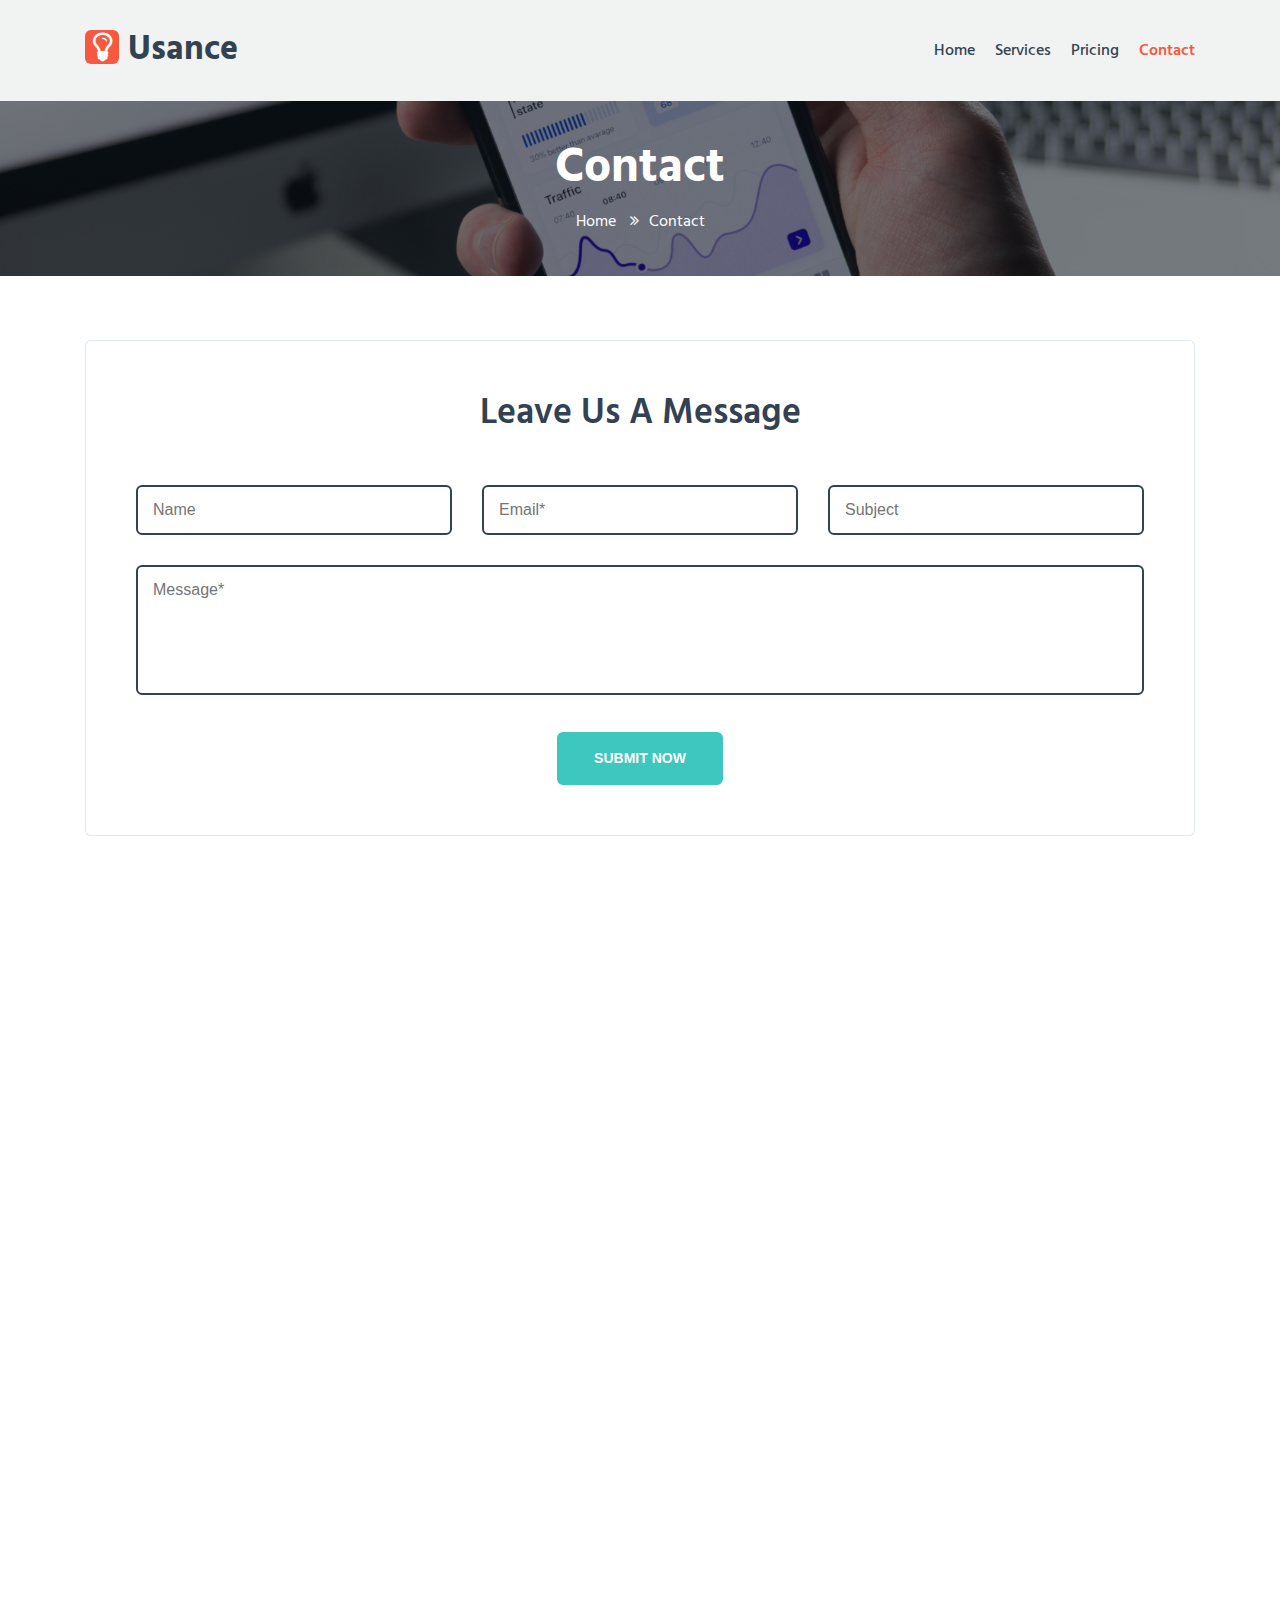
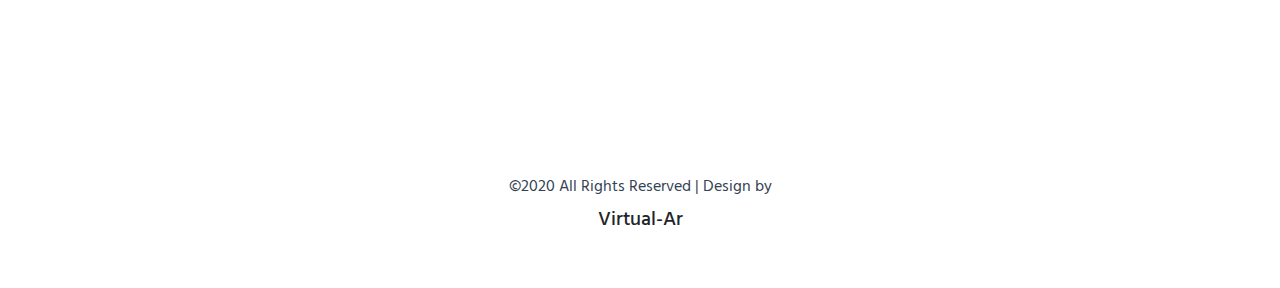
==== commit 0615c226: "footer update" ====
--- a/contact.html
+++ b/contact.html
@@ -9,7 +9,7 @@
   <!-- Required meta tags -->
   <meta charset="utf-8">
   <meta name="viewport" content="width=device-width, initial-scale=1, shrink-to-fit=no">
-  <title>Usance a Corporate Category Bootstrap Responsive Website Template | Contact :: W3layouts</title>
+  <title>Virtual-Ar / Akhil roshan.k </title>
   <!-- Template CSS -->
   <link rel="stylesheet" href="assets/css/style-starter.css">
   <!-- Template CSS -->
@@ -140,15 +140,7 @@
     <div class="footer-content py-lg-5 py-4 text-center">
       <div class="container">
         <div class="copy-right">
-      <h6>Made with <span class="fa fa-heart" aria-hidden="true"></span> love Designed by <a
-						href="https://w3layouts.com">W3layouts</a> </h6>
-
-          <ul class="footer-gd-16">
-            <li>© 2020 Usance. </li>
-            <li><a href="#">Support</a></li>
-            <li><a href="#">Privacy</a></li>
-            <li><a href="#">Terms</a></li>
-          </ul>
+					<h6>©2020 All Rights Reserved | Design by </h6><a	href="https://w3layouts.com"></a> <h5>Virtual-Ar</h5>
         </div>
         <button onclick="topFunction()" id="movetop" title="Go to top">
           <span class="fa fa-angle-up"></span>
